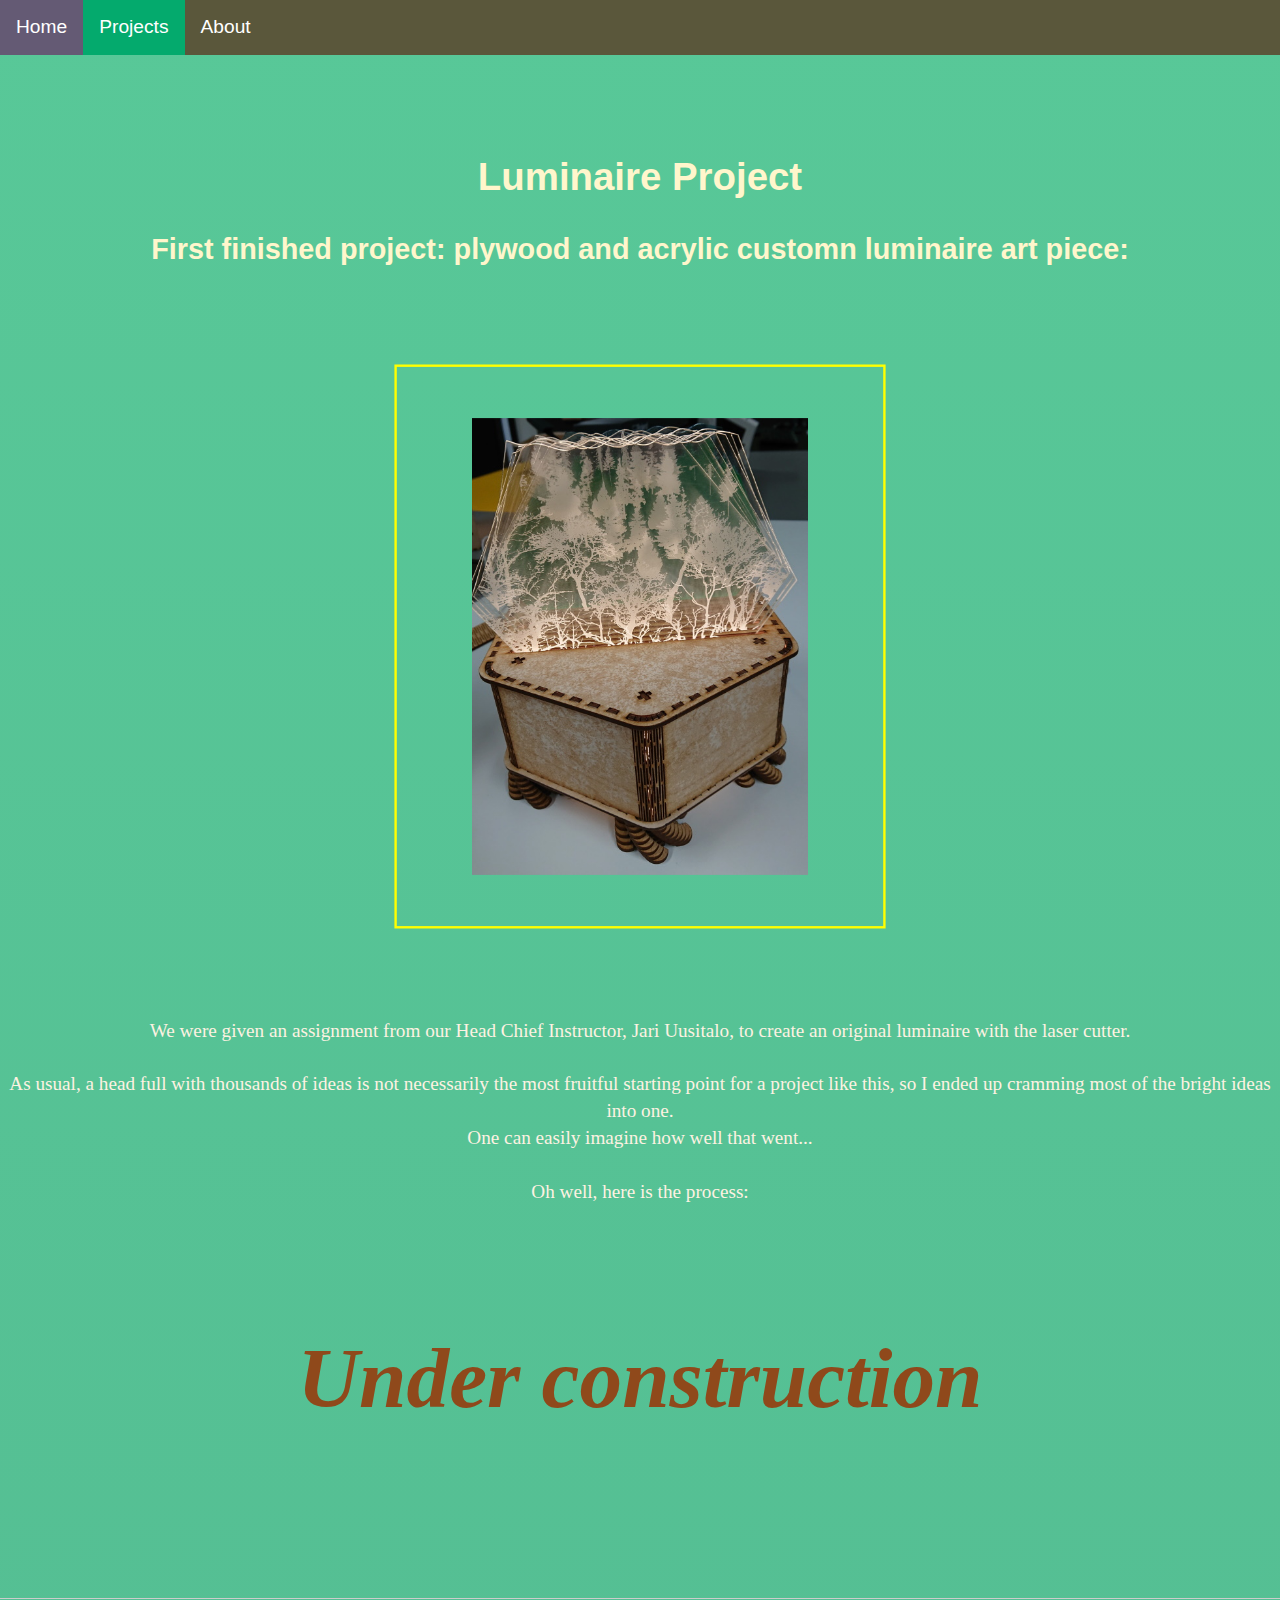
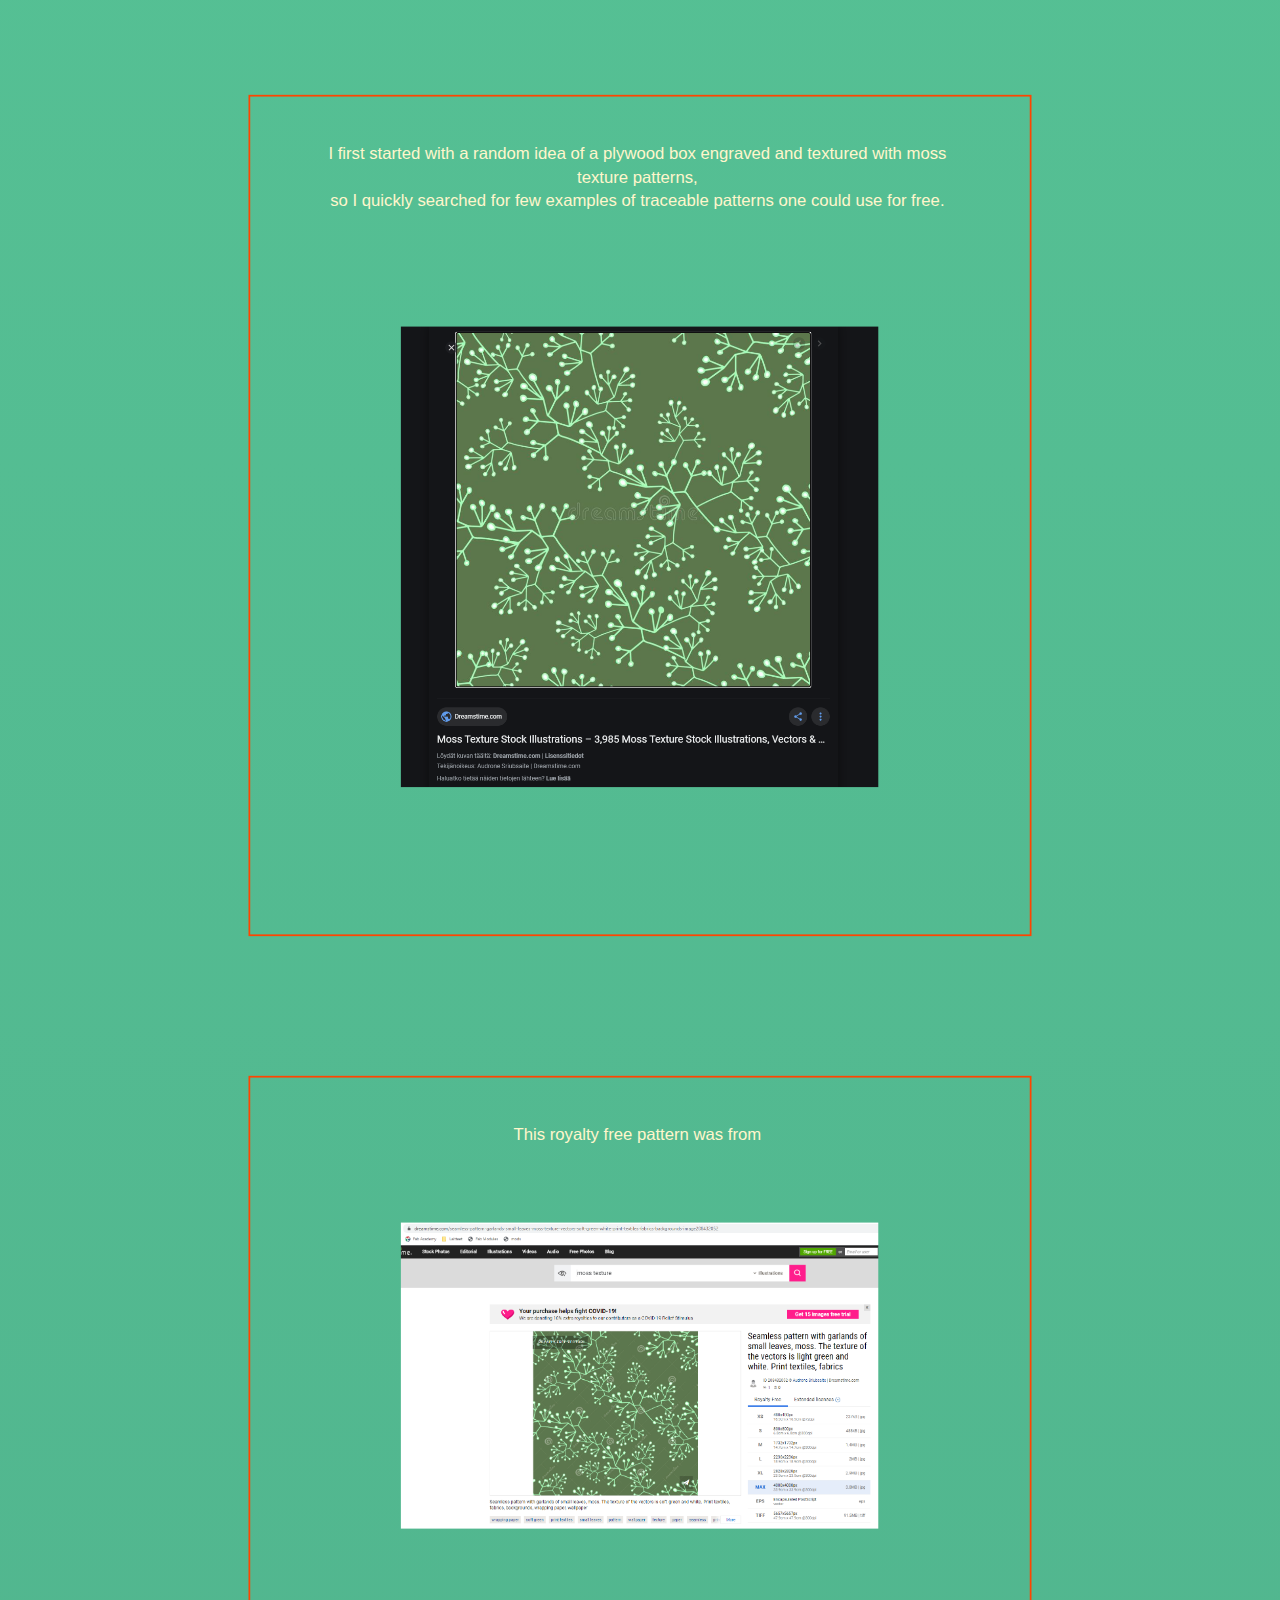
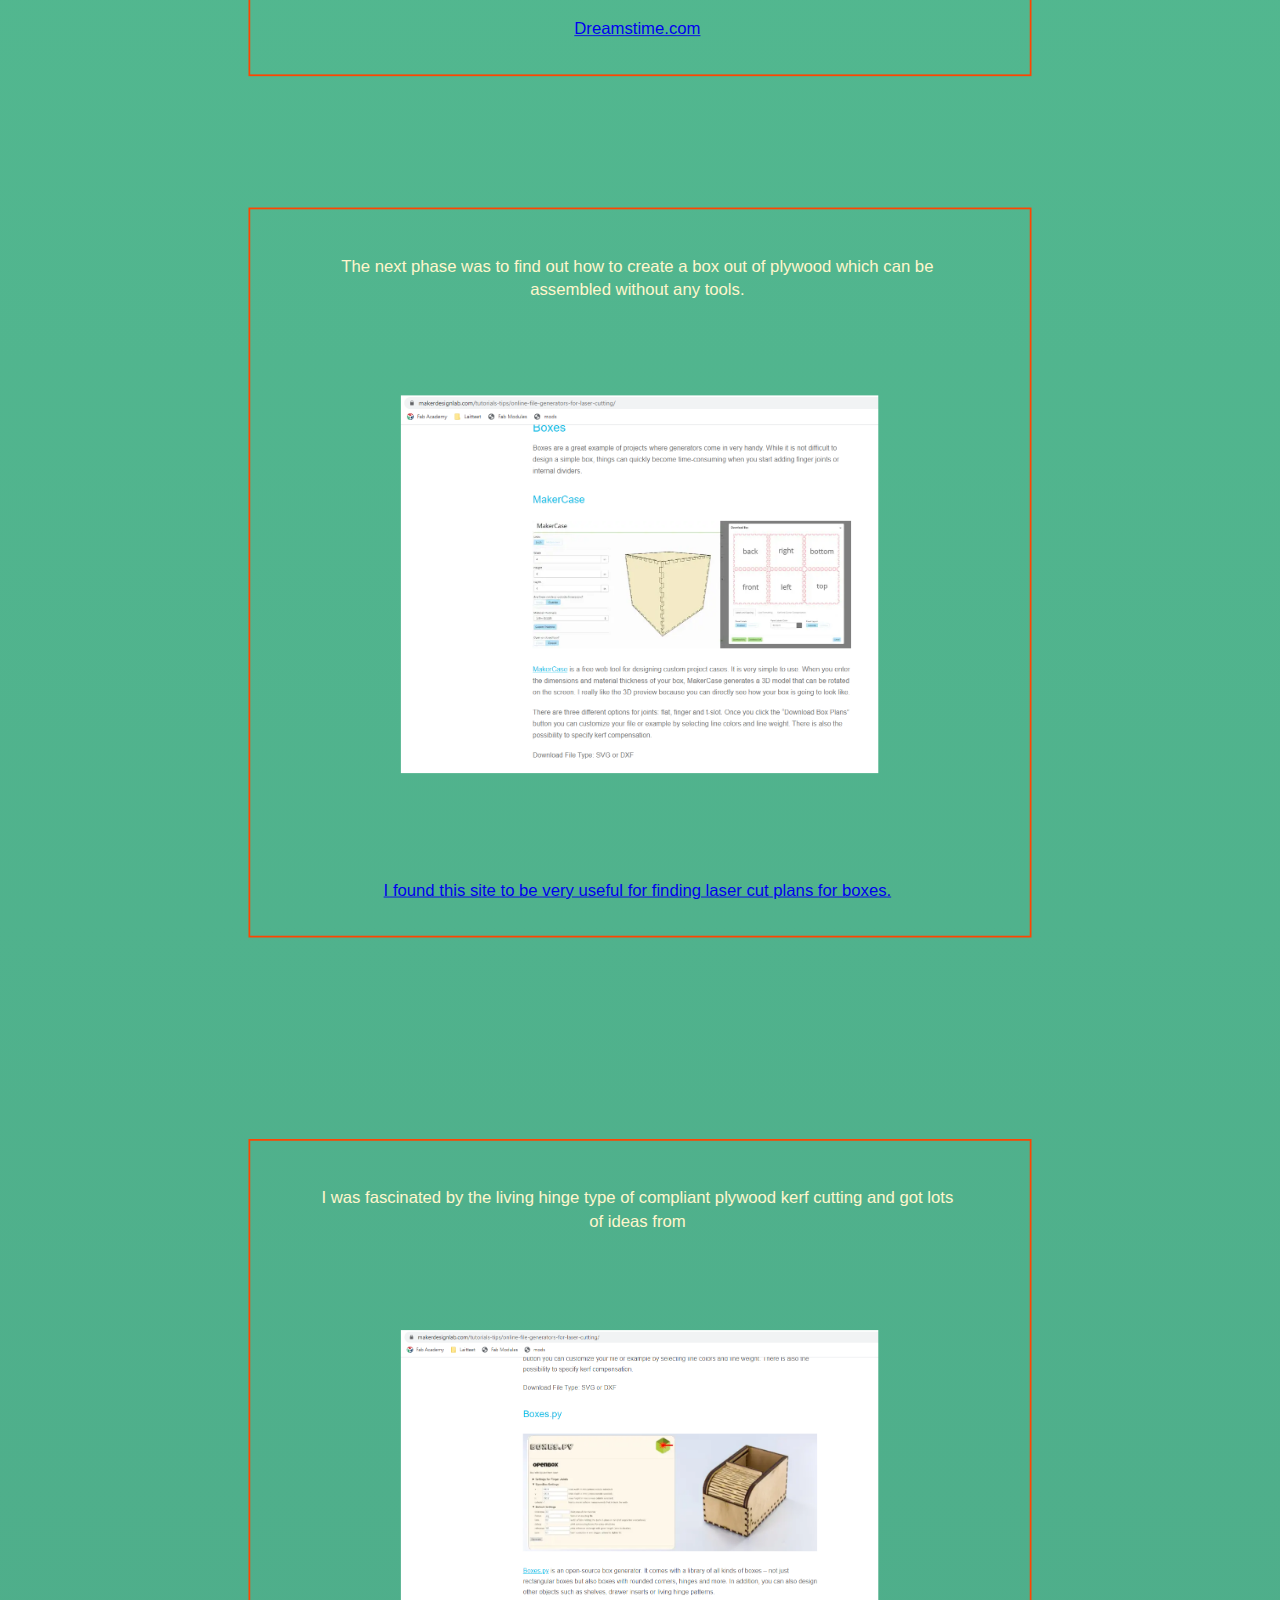
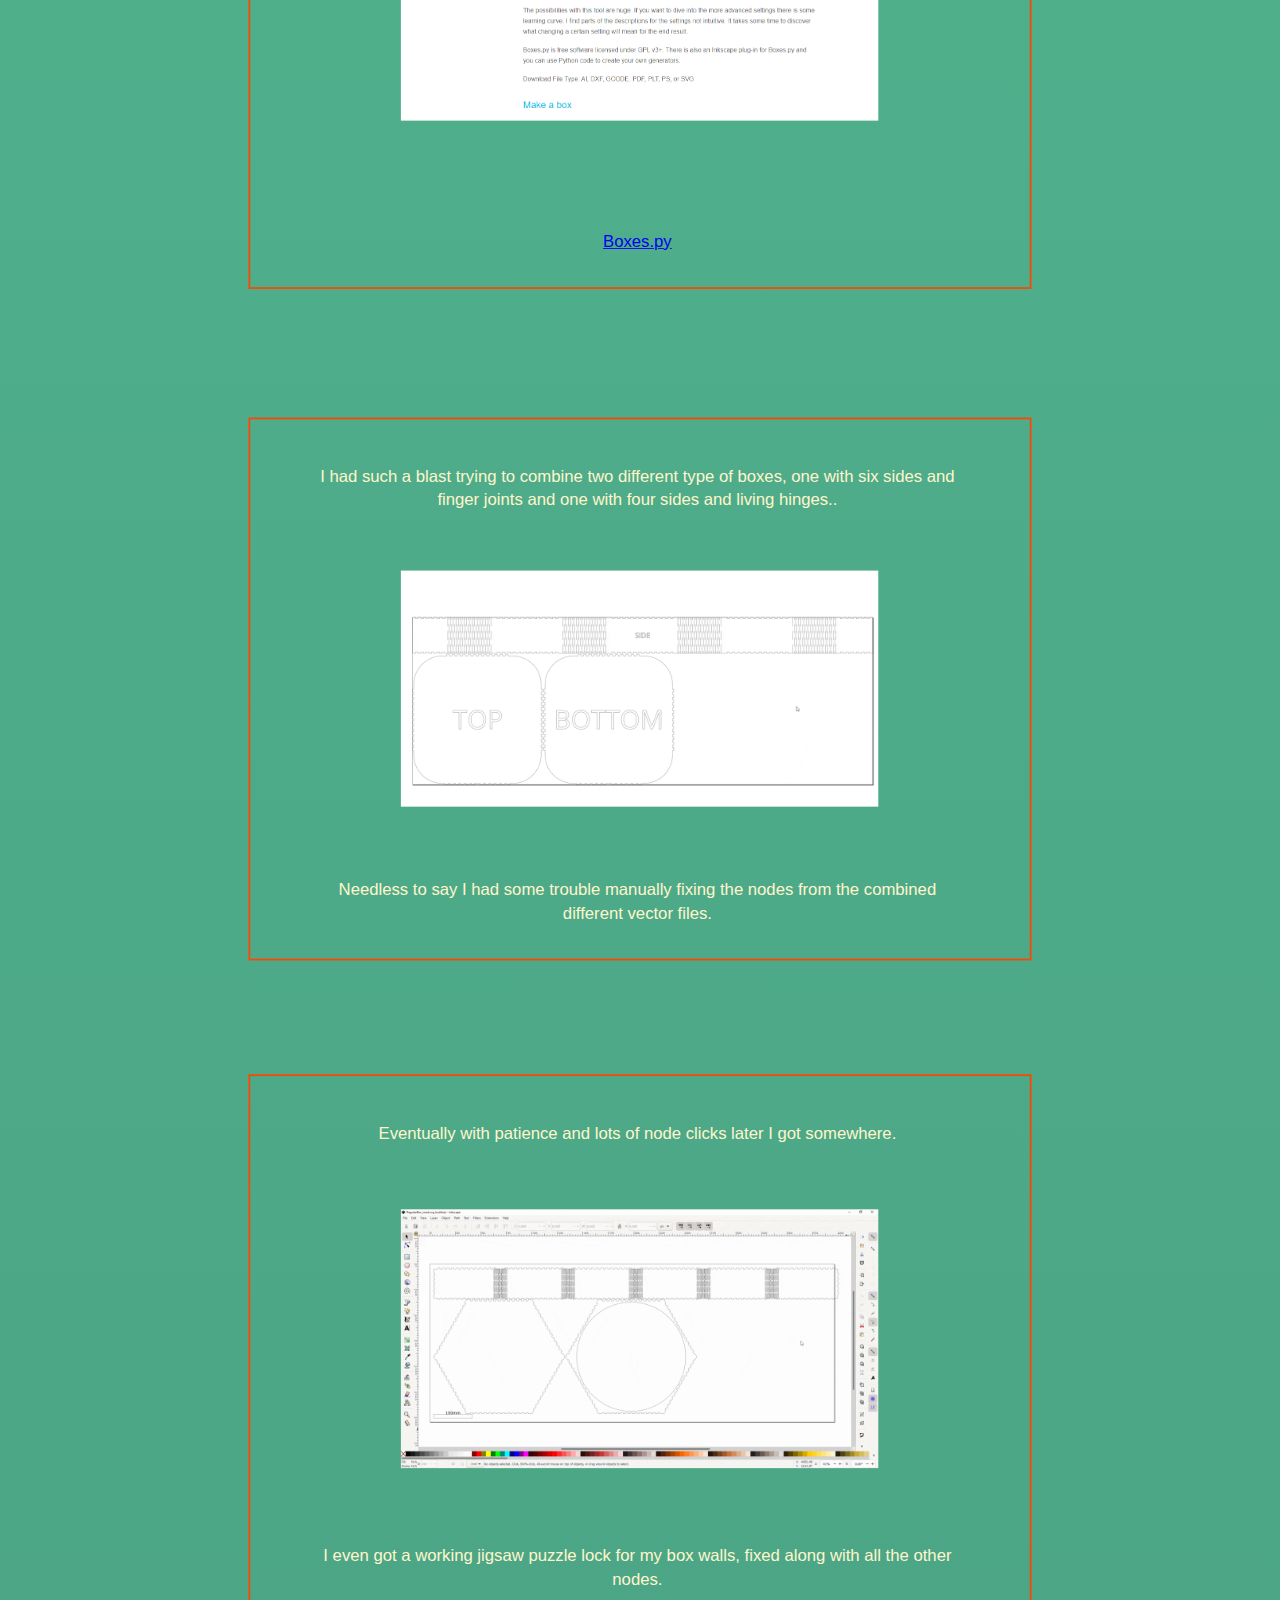
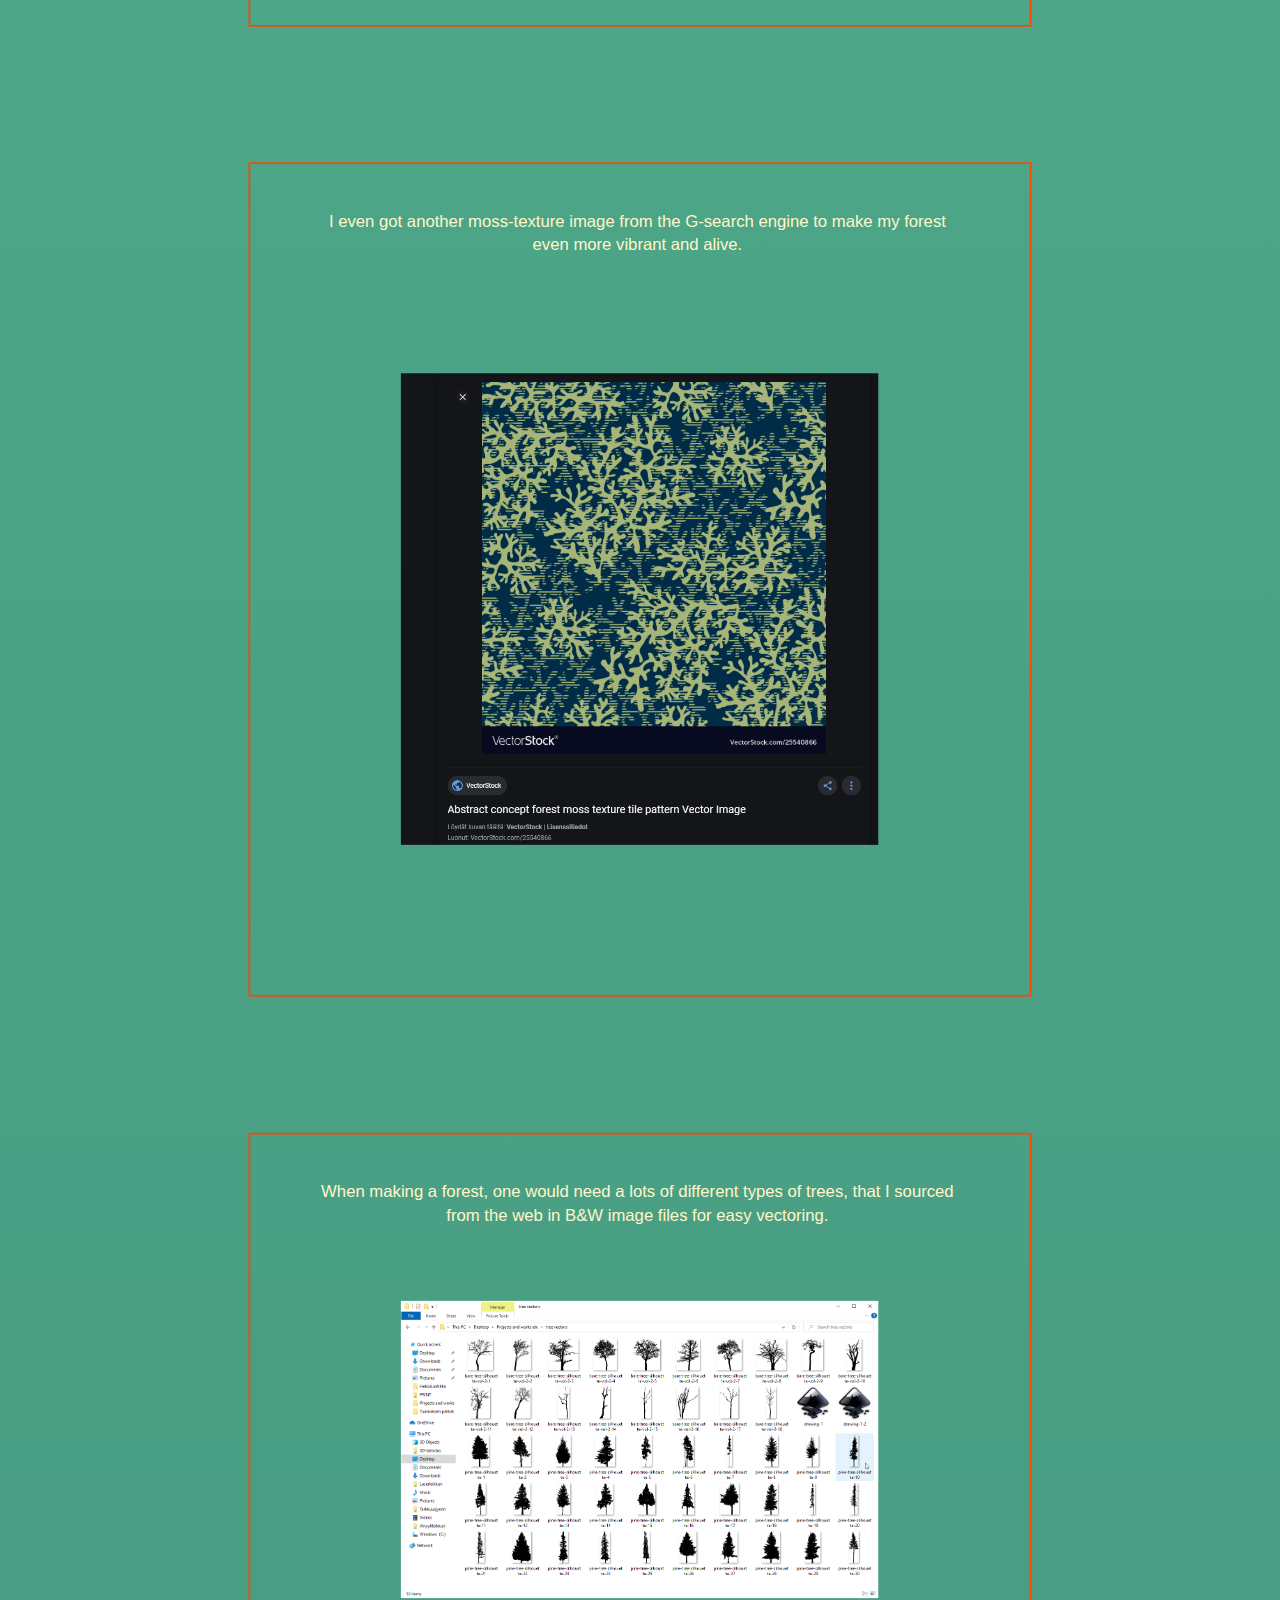
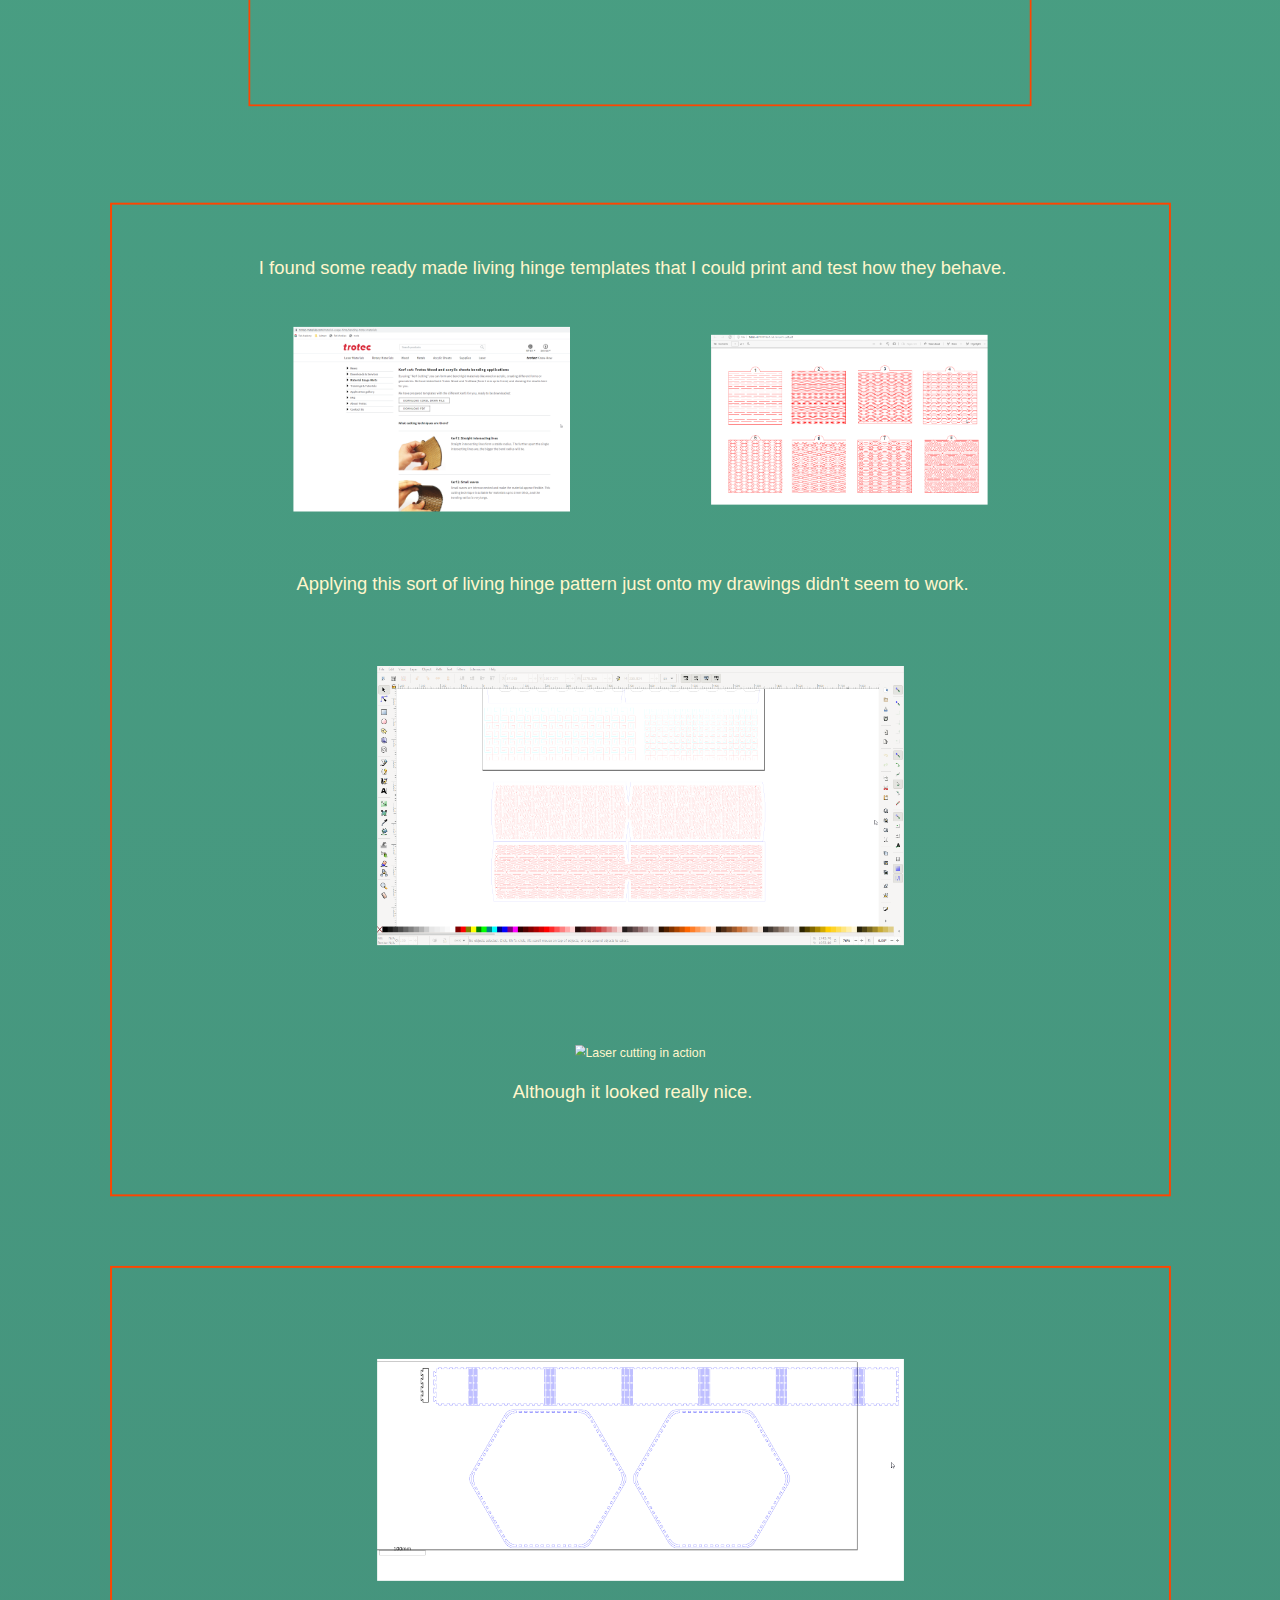
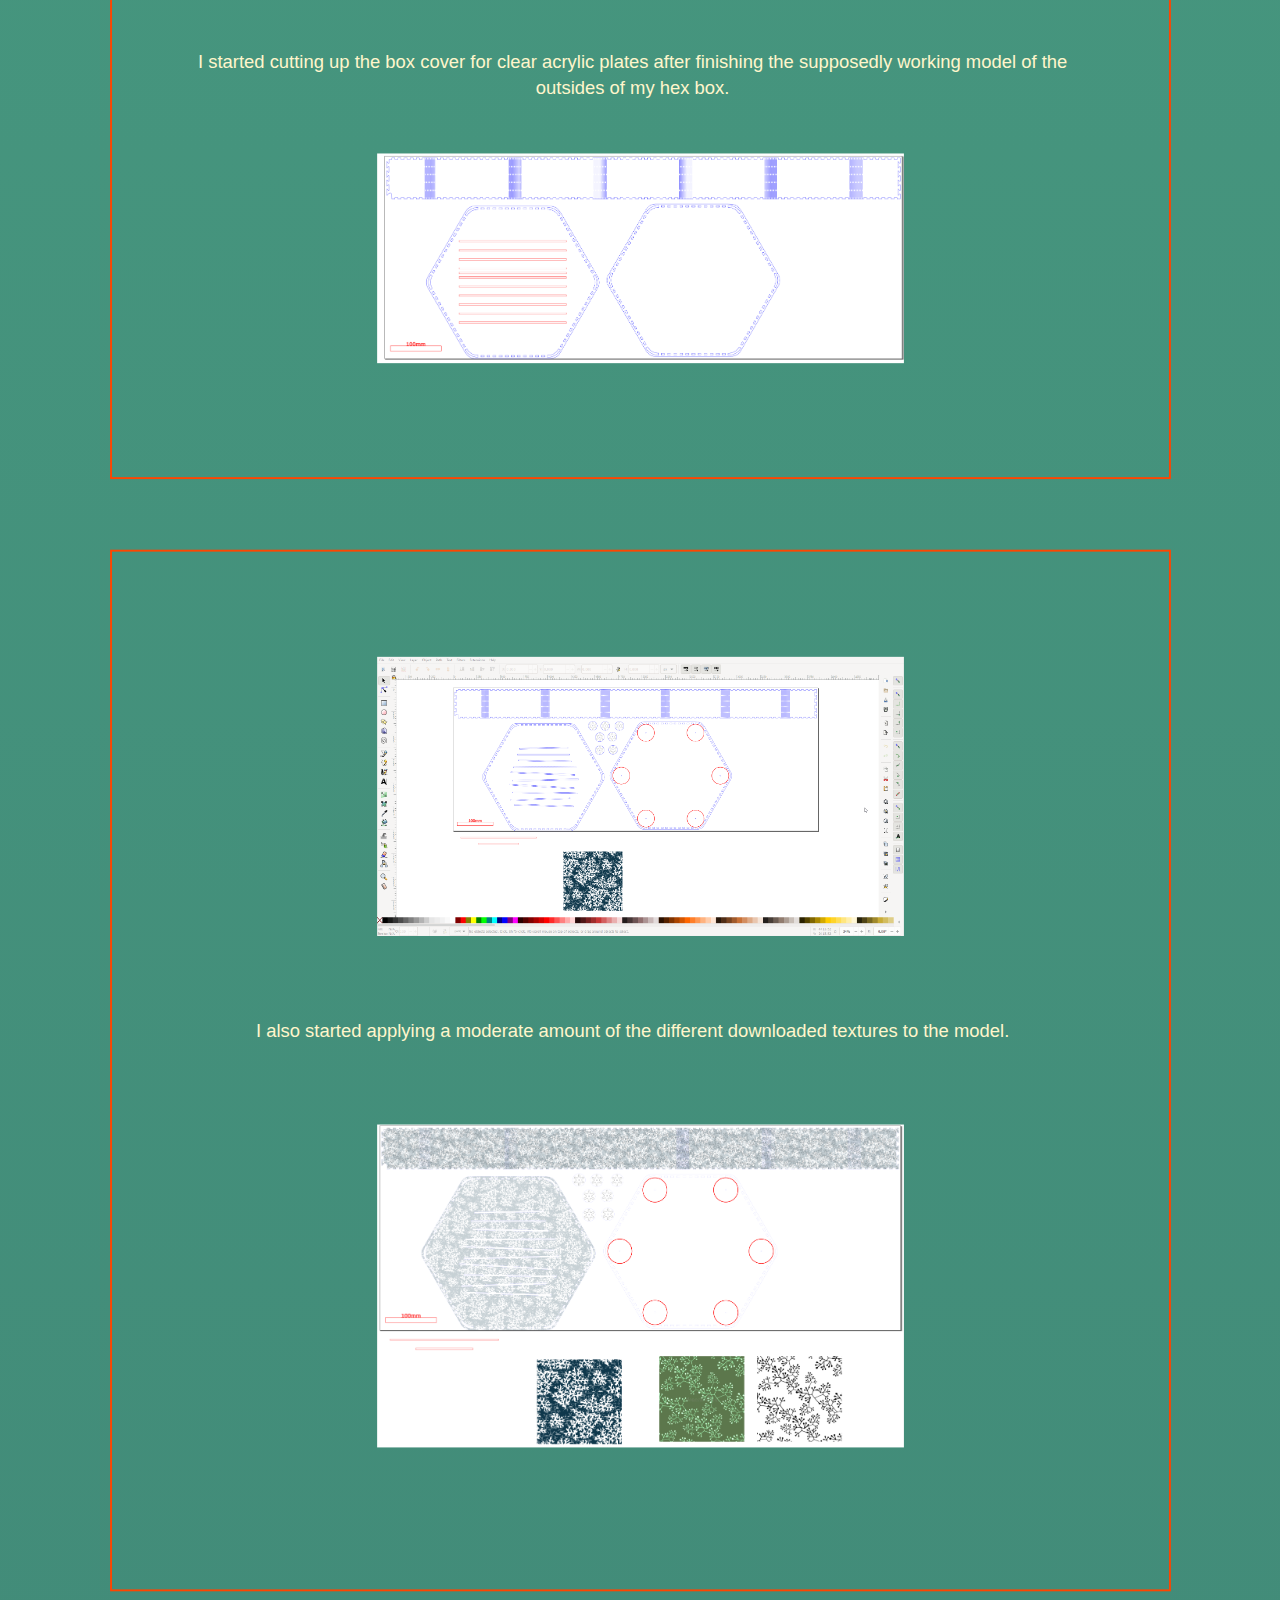
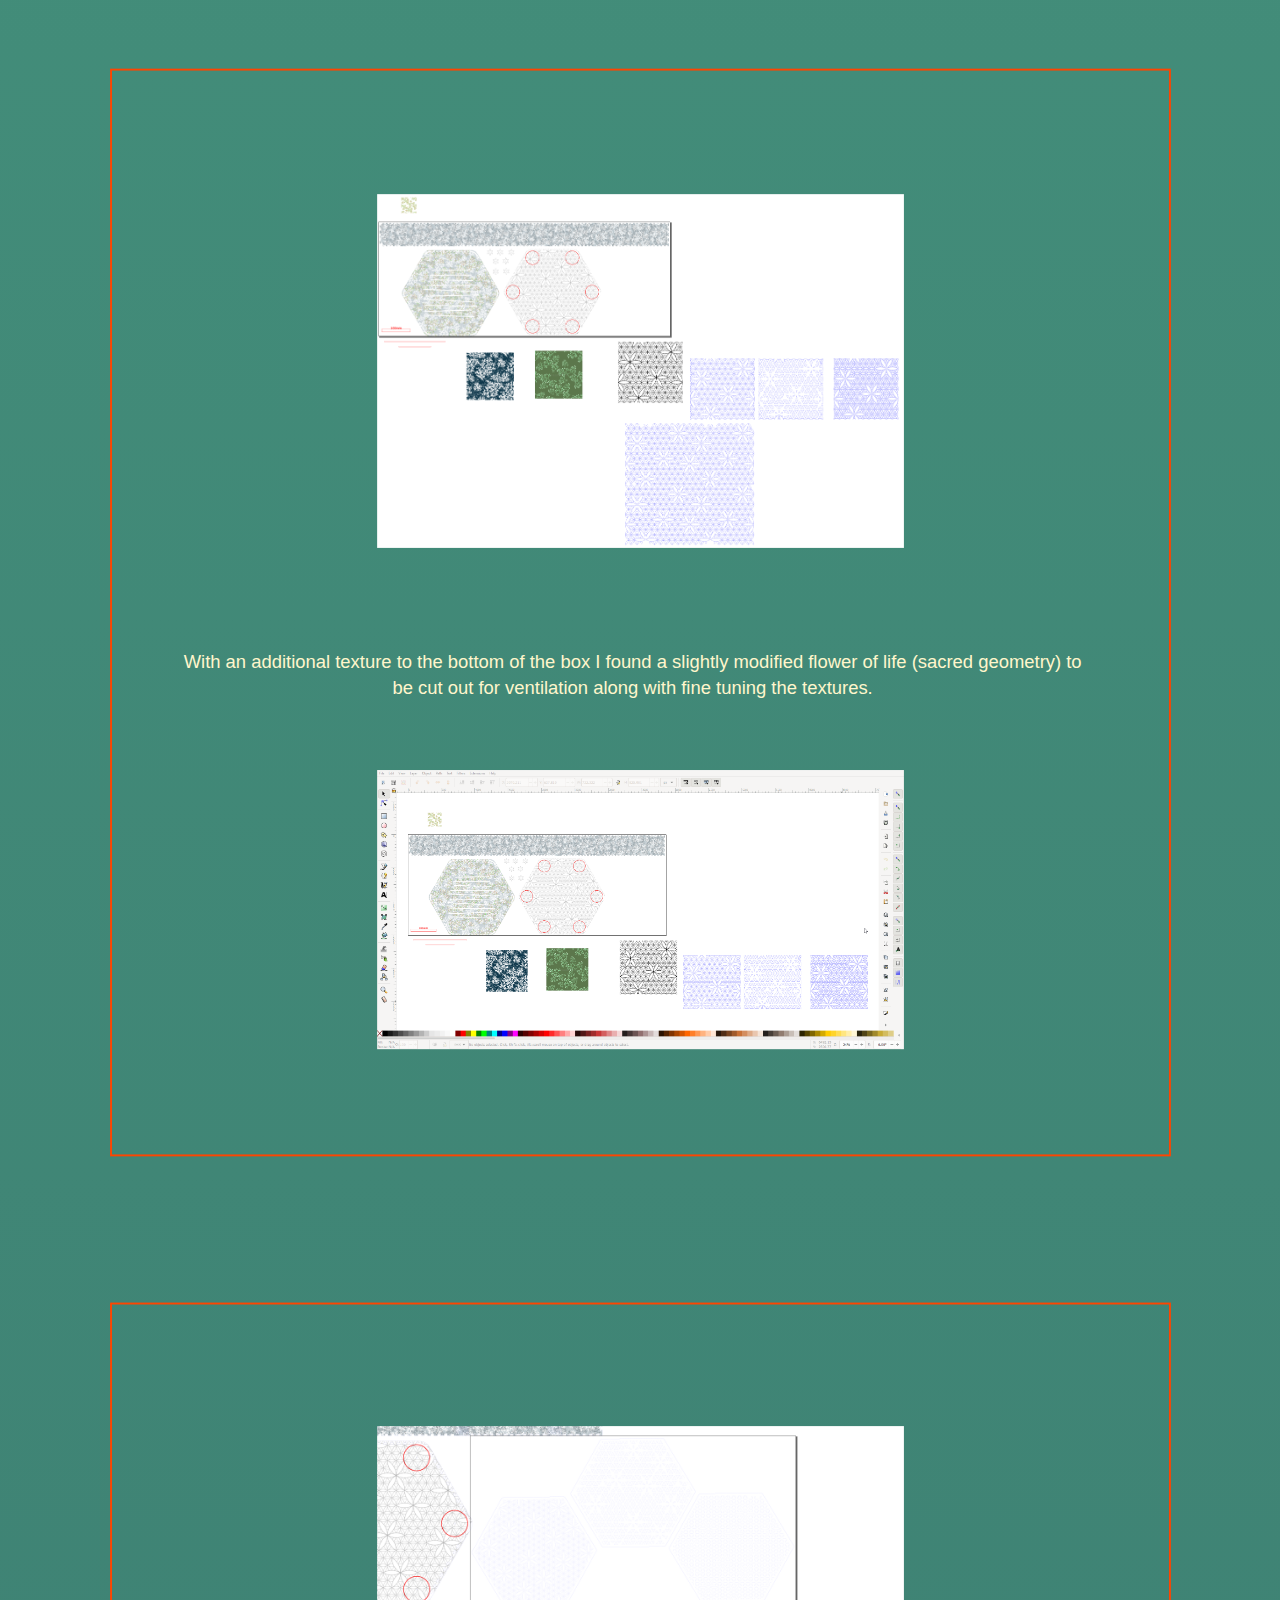
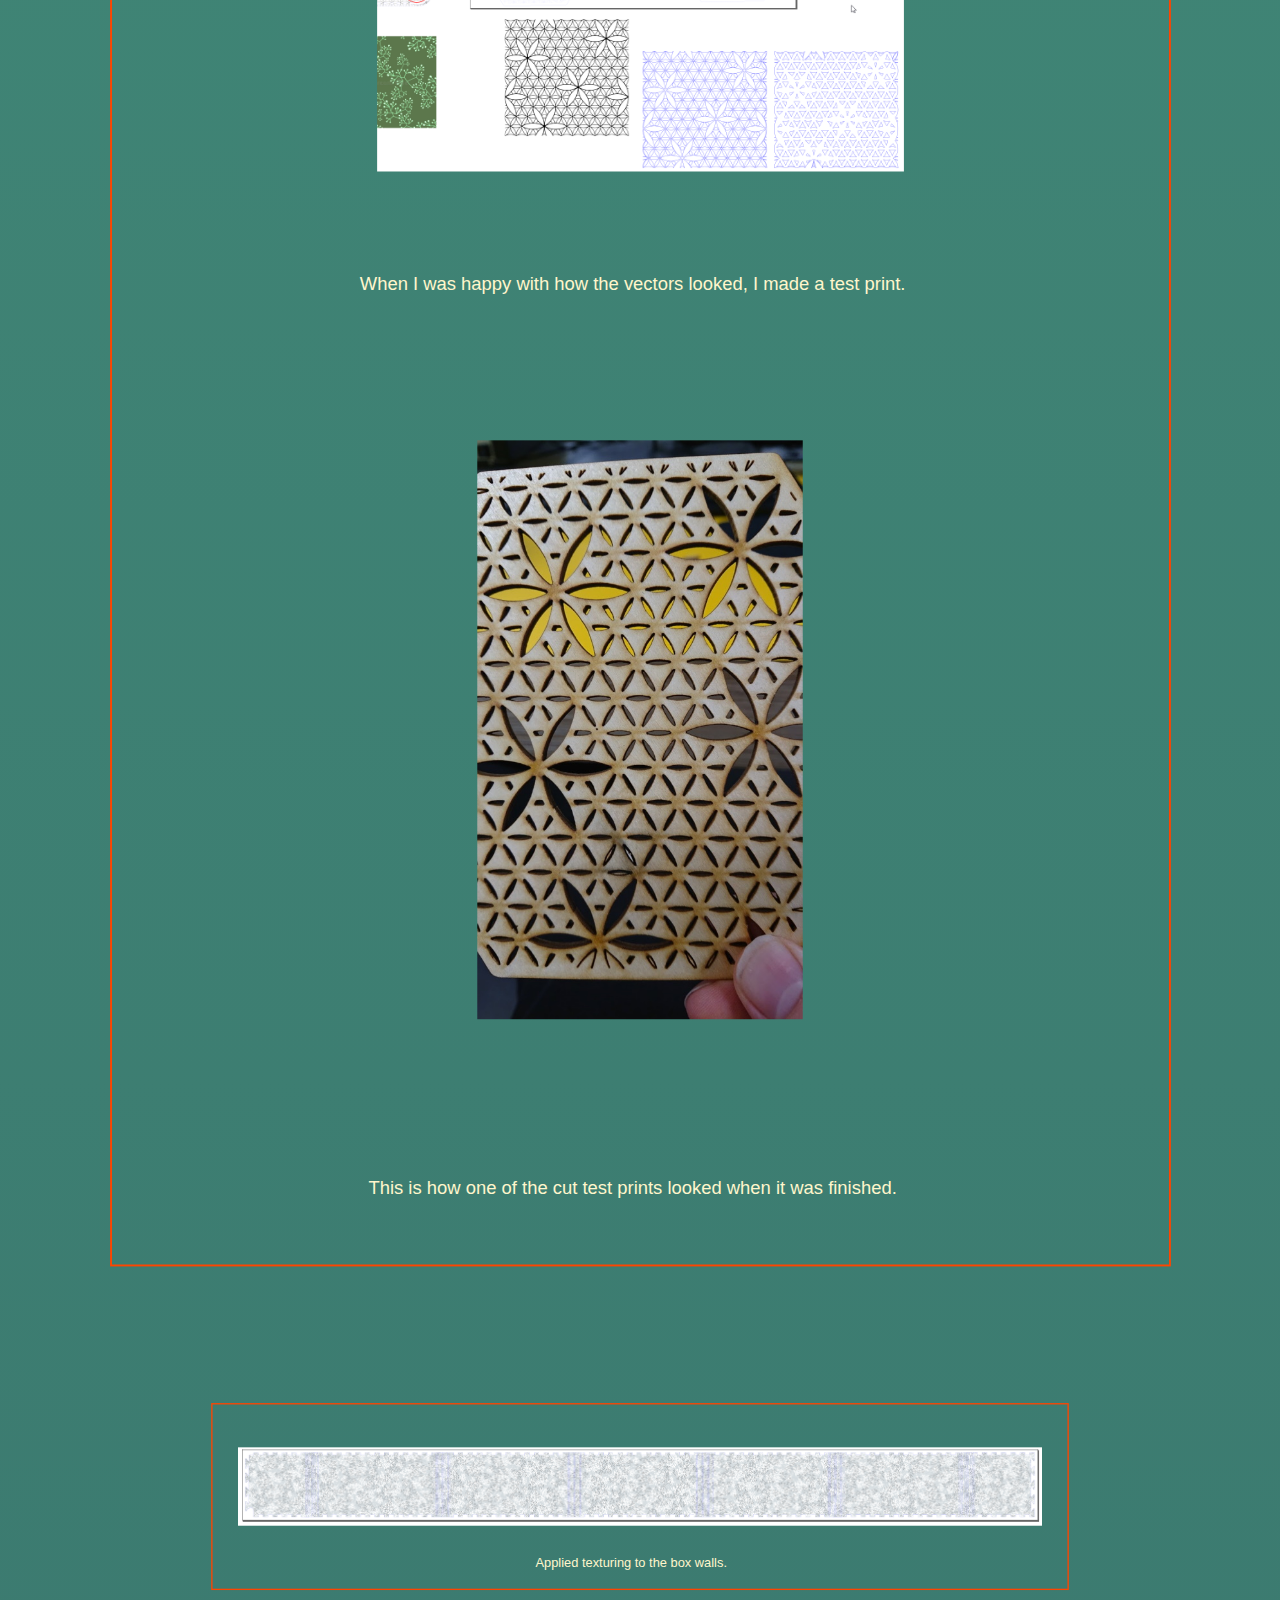
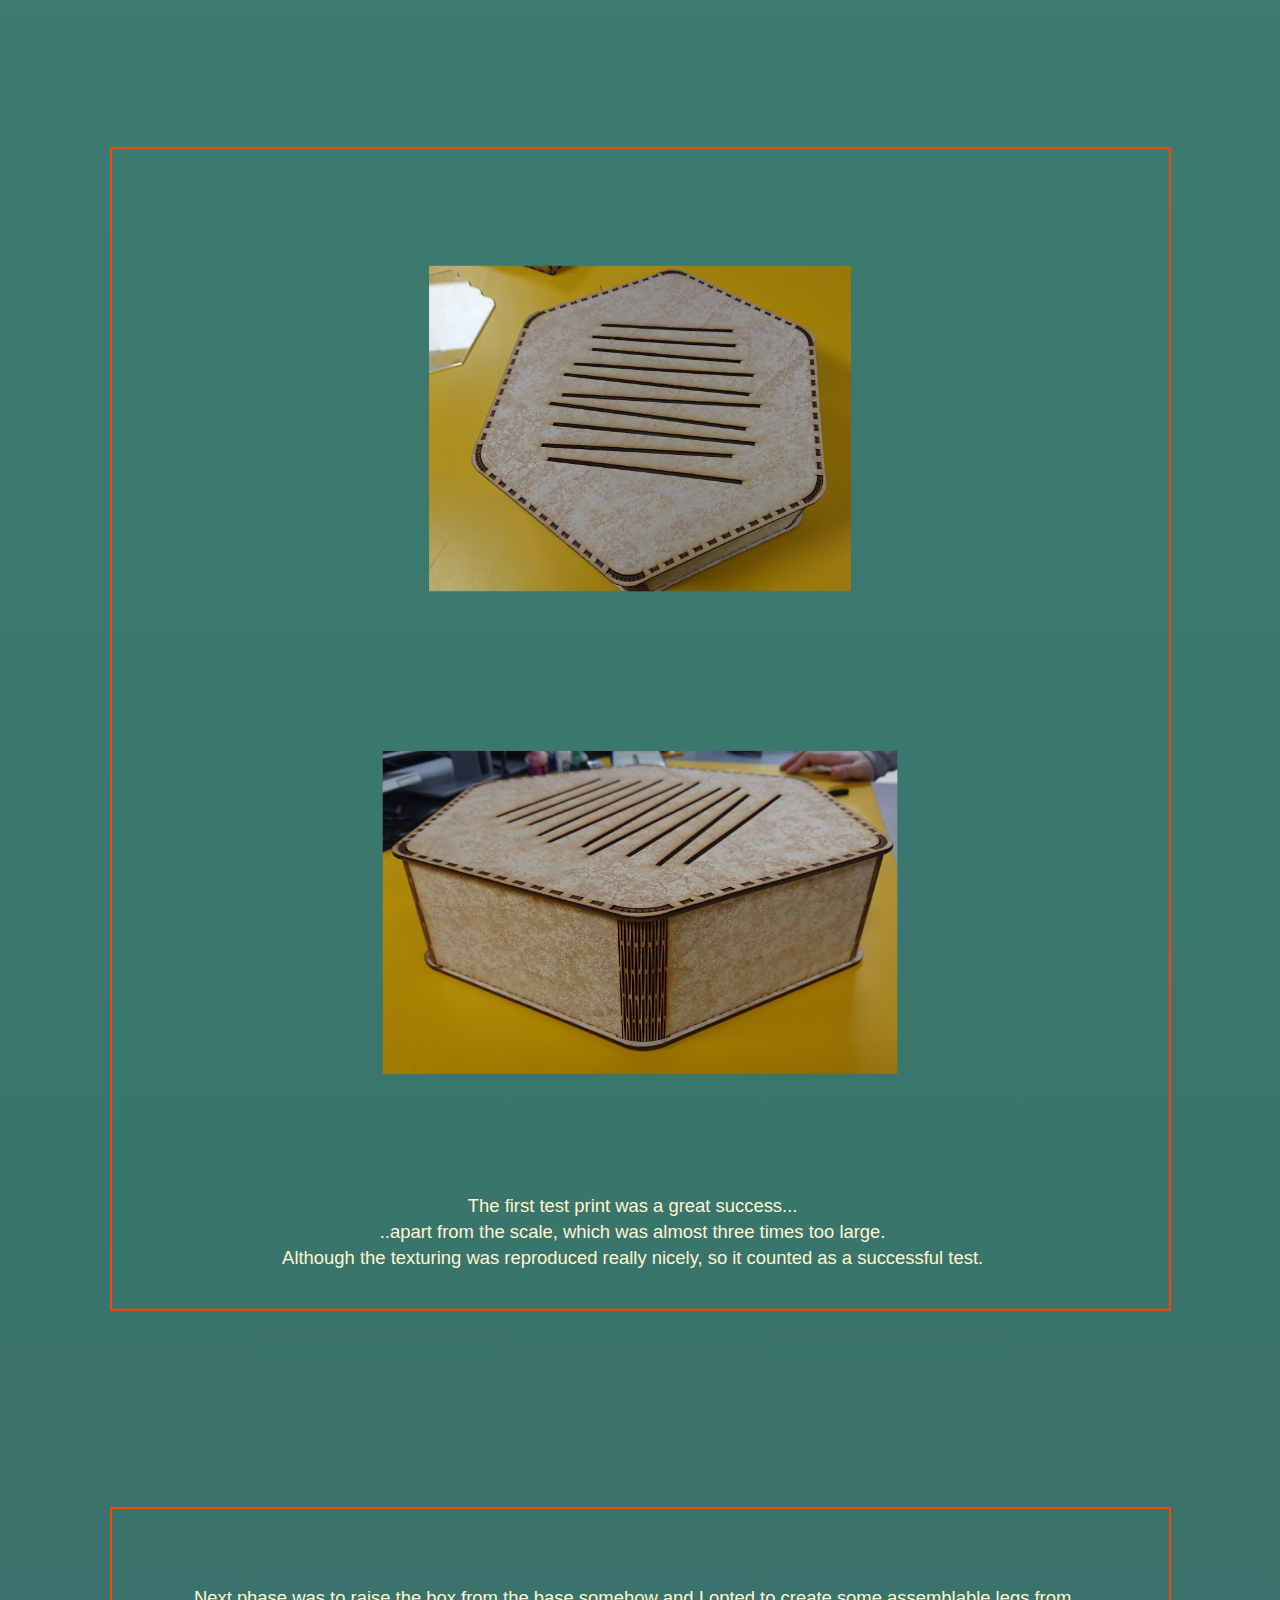
==== luminaire.html @ a64dc914 "Moar version" ====
<!doctype html>
<html class="no-js" lang="">

<head>
  <meta charset="utf-8">
  <title>Hurrrrjamaa</title>
  <meta name="description" content="Hurjia jutuja">
  <meta name="viewport" content="width=device-width, initial-scale=1">

  <meta property="og:title" content="">
  <meta property="og:type" content="">
  <meta property="og:url" content="">
  <meta property="og:image" content="">

  <link rel="manifest" href="site.webmanifest">
  <link rel="apple-touch-icon" href="icon.png">
  <!-- Place favicon.ico in the root directory -->

  <link rel="stylesheet" href="css/normalize.css">
  <link rel="stylesheet" href="css/main.css">

  <meta name="theme-color" content="#fafafa">
</head>

<body>


  <ul>
    <li><a href="index.html">Home</a></li>
    <li><a class="active"  href="projects.html">Projects</a></li>
    <li><a href="about.html">About</a></li>
  </ul>
  


<!-- <style>img { max-width:"1024px"; }
 </style>
-->


<!-- 
  <script src="js/vendor/modernizr-3.11.2.min.js"></script>
  <script src="js/plugins.js"></script>
  <script src="js/main.js"></script>
-->

<h1>
Luminaire Project
</h1>

<h2>
First finished project: plywood and acrylic customn luminaire art piece:
</h2>

<div class="midbox">
  <img src="img/2-18-valmis_loota01.jpg" alt="Finished product">
</div>

<p>
We were given an assignment from our Head Chief Instructor, Jari Uusitalo, to create an original luminaire with the laser cutter.<br>
<br>
As usual, a head full with thousands of ideas is not necessarily the most fruitful starting point for a project like this, so I ended up cramming most of the bright ideas into one.
<br>
One can easily imagine how well that went...<br>
<br>
Oh well, here is the process:
<br>
</p>

<!--
<div class="kuvat" style {
    margin-left:(250px); 
    margin-right:(250px)}
    class=".hover" style {
      margin-right:(30%);
      margin-left:(30%);
    };>
<!--
<div class="kuvat:hover" style="margin-right:(30%); 
    margin-left:(30%)";
  >
-->


<h4>
<i>
  Under construction
</i>
</h4>
<br>

<hr>

<div class="kuvat">
  <div class="teksti">
    
I first started with a random idea of a plywood box engraved and textured with moss texture patterns, <br>
so I quickly searched for few examples of traceable patterns one could use for free.
  
</div>

<img src="img/screenshots/1-01-chrome_DOyY2O6PJg.png" alt="First moss texture pattern I found">


</div>

<div class="kuvat">
  <div class="teksti">

This royalty free pattern was from <br>

</div>
<a href="https://www.dreamstime.com/photos-images/moss-texture.html"><img src="img/screenshots/1-02-chrome_7Hc6K8nCjl.png" 
alt="Dreamstime.com website">
<div class="teksti">
  Dreamstime.com</a>
</div>
</div>

<div class="kuvat">
  
  <div class="teksti">
  
The next phase was to find out how to create a box out of plywood which can be assembled without any tools. <br>
  </div>
<a href="https://makerdesignlab.com/tutorials-tips/online-file-generators-for-laser-cutting/">
<img src="img/screenshots/1-03-32IXeOygJs.png" alt="Makerdesignlab.com"><br> 
<div class="teksti">
  I found this site to be very useful for finding laser cut plans for boxes.

</div>
</a>
</div>

<br>

<div class="kuvat">
  <div class="teksti">
  
    I was fascinated by the living hinge type of compliant plywood kerf cutting and got lots of ideas from
    <br>
  </div>  
  <a href="https://www.festi.info/boxes.py/index.html"><img src="img/screenshots/1-04-MVdCKNIM2C.png" alt="Boxes.py"><br>
    <div class="teksti">
    Boxes.py</a>
    <br>
    </div>
  
</div>

<div class="kuvat">
  <div class="teksti">
    
    I had such a blast trying to combine two different type of boxes, one with six sides and finger joints and one with four sides and living hinges.. <br>
    
  </div>  
    <img src="img/screenshots/inkscape-prep_screenshots.gif" alt="Preparing the vector files"><br>
    <div class="teksti">
      
    Needless to say I had some trouble manually fixing the nodes from the combined different vector files. <br>
      
  </div>


</div>    


<div class="kuvat">
    <div class="teksti">
    
    Eventually with patience and lots of node clicks later I got somewhere. <br>
    
    </div>
  
    <img src="img/screenshots/inkscape-werk_screenshots.gif" alt="Endless clicking"><br>
    <div class="teksti"> 
      
    I even got a working jigsaw puzzle lock for my box walls, fixed along with all the other nodes.  
      
  </div>
  
</div>


<div class="kuvat">
  <div class="teksti">
  
    I even got another moss-texture image from the G-search engine to make my forest even more vibrant and alive.<br>
  
  </div>
    <img src="img/screenshots/1-06-adQZ90F9aJ.png" alt="Moar moss"><br>
  
</div>



<div class="kuvat">
  <div class="teksti">
  
    When making a forest, one would need a lots of different types of trees, that I sourced from the web in B&W image files for easy vectoring. <br>
  
</div>
    <img src="img/screenshots/1-08-explorer_iWegy41jdZ.png" alt="Trees and branches"><br>
  
</div>

<div class="moni">
  
    <div class="teksti">
   I found some ready made living hinge templates that I could print and test how they behave. <br>
    </div>
   <img style width="42%" src="img/screenshots/1-09-chrome_Pu0EMubMfC.png">

   <img style width="42%" src="img/screenshots/1-10-msedge_GsWMDfNVso.png">
   <br>
   <div class="teksti">
   Applying this sort of living hinge pattern just onto my drawings didn't seem to work. <br>
   </div>
   <img style width="90%" src="img/screenshots/1-11-inkscape_gJ3KPhTqOQ.png"><br>
   <br>
  
   <img src="img/2-03-vaneri_kerf-test.gif" alt="Laser cutting in action"><br>
   <div class="teksti">
   Although it looked really nice.<br>
   <br>
   </div>
  
<br>
</div>


<div class="moni">
  
    <img style width="1200px" src="img/screenshots/1-12-inkscape_P4BUwjej6G.png" alt="Inkscape screenshots">

    <div class="teksti">
      I started cutting up the box cover for clear acrylic plates after finishing the supposedly working model of the outsides of my hex box. <br>
    </div>

    <img style width="1200px" src="img/screenshots/1-13-inkscape_Ey4A9Es1ZT.png" alt="More Inkscape screenshots"><br>
  
<br>
</div>

<div class="moni">
  
    <img style width="1200px" src="img/screenshots/1-14-inkscape_VGFt1sSAOI.png" alt="textures">
    <div class="teksti">
      I also started applying a moderate amount of the different downloaded textures to the model.
    </div>
    <img style width="1200px" src="img/screenshots/1-15-inkscape_uvKHwxn1Qc.png" alt="more texturing"><br>
  
<br>
</div>

<div class="moni">
  
    <img style width="1400px" src="img/screenshots/1-16-inkscape_1U3AgOhGth.png" alt="sacred geometry">

    <div class="teksti">
      With an additional texture to the bottom of the box I found a slightly modified flower of life (sacred geometry) to be cut out for ventilation along with fine tuning the textures.
    </div>

    <img style width="1400px" src="img/screenshots/1-17-inkscape_xScHR7sJ6J.png" alt="flower of life"><br>
  
</div>

<br>

<div class="moni">
  
    <img src="img/screenshots/1-18-inkscape_4FmSkku3q1.png" alt="waiting to be printed with laser"><br>
    <div class="teksti">
    When I was happy with how the vectors looked, I made a test print.
    </div>
    
    <img src="img/2-01-flower_of_life-cut-test.jpg" alt="Fresh cut from the laser"> <br>
    <div class="teksti">
    This is how one of the cut test prints looked when it was finished. <br>
    </div>
    <br>
  
</div>


<br>

<div class="wide">
  
    <img src="img/screenshots/1-19-inkscape_XDsJ0fpo9q.png" alt="textured walls for the box">
    <br>
    <div class="teksti">
    <br>
    Applied texturing to the box walls. <br>
    </div>
  
</div>

<br>

<br>

<div class="moni">
  
    <img src="img/2-04-liian_iso_laatikko01.jpg" alt="first test box"> 
    
    <img src="img/2-05-liian_iso_laatikko02.jpg" alt="first test box from another angle" width="800px">
    <div class="teksti">
    <br>
    The first test print was a great success...<br>
    ..apart from the scale, which was almost three times too large.<br>
    Although the texturing was reproduced really nicely, so it counted as a successful test.<br>
    </div>
  
</div>

<br>


<br>

<div class="moni">
  <div class="teksti">
    <br> 
    Next phase was to raise the box from the base somehow and I opted to create some assemblable legs from plywood. <br>
  </div>
    <img src="img/screenshots/1-20-inkscape_5qYTlWxQga.png" alt="some sketches for the legs from wooden pegs">  
    <div class="teksti">
      With 3mm plywood for layer height, I needed ten layers to make up the 3cm legs. <br>
    </div>
    <img src="img/screenshots/1-21-inkscape_Vl4F129ncG.png" alt="more iterations for the legs">
    <div class="teksti">
      The pegs were also stepped with three different peg cross-widths to accomodate snugly the different sizes of feet layers. 
    </div>
    <img src="img/screenshots/1-22-inkscape_m8jCsoKbdB.png" alt="and even more legs">
</div>

<br>

<div class="moni">
  
    <div class="teksti">
      The pegs turned out to be slightly more difficult to cut accurately to fit well but not too loosely when stacked.
    </div>

    <img src="img/screenshots/1-23-inkscape_x5tPT8RIFo.png" alt="">
 
    <img src="img/screenshots/1-24-inkscape_QgsZB2eagZ.png" alt=""> 
 
    <img src="img/2-20-laser_01.jpg" alt="how the parts came out of the laser">
 
    <br>
  
</div>

<div class="moni">
  
    <img src="img/screenshots/01-35-inkscape_Jz0oU3lohN.png" alt=""> 

    <img src="img/screenshots/01-36_inkscape_KqUc2qqucC.png" alt=""><br>
    <div class="teksti">
    So I kept on going and iterating the design for the cross pegs and the pads until it seemed to look okay.<br><br>
    </div>
    <img src="img/screenshots/01-39-inkscape_yH82WGcn2j.png" alt="">
    <div class="teksti">
      I also added a slight engraving for the pads from the edge. <br>
    </div>
    <img src="img/2-06-tassujen_leikkaus.gif" alt="Laser at work"><br>
   <br>
  
</div>

<br>

</body>

</html>
---- css/main.css ----
/*! HTML5 Boilerplate v8.0.0 | MIT License | https://html5boilerplate.com/ */

/* main.css 2.1.0 | MIT License | https://github.com/h5bp/main.css#readme */
/*
 * What follows is the result of much research on cross-browser styling.
 * Credit left inline and big thanks to Nicolas Gallagher, Jonathan Neal,
 * Kroc Camen, and the H5BP dev community and team.
 */

/* ==========================================================================
   Base styles: opinionated defaults
   ========================================================================== */

html {
  color: #222;
  font-size: 1em;
  line-height: 1.4;
}

/*
 * Remove text-shadow in selection highlight:
 * https://twitter.com/miketaylr/status/12228805301
 *
 * Vendor-prefixed and regular ::selection selectors cannot be combined:
 * https://stackoverflow.com/a/16982510/7133471
 *
 * Customize the background color to match your design.
 */

::-moz-selection {
  background: #b3d4fc;
  text-shadow: none;
}

::selection {
  background: #b3d4fc;
  text-shadow: none;
}

/*
 * A better looking default horizontal rule
 */

hr {
  display: block;
  height: 1px;
  border: 0;
  border-top: 1px solid #ccc;
  margin: 1em 0;
  padding: 0;
}

/*
 * Remove the gap between audio, canvas, iframes,
 * images, videos and the bottom of their containers:
 * https://github.com/h5bp/html5-boilerplate/issues/440
 */

audio,
canvas,
iframe,
img,
svg,
video {
  vertical-align: middle;
}

/*
 * Remove default fieldset styles.
 */

fieldset {
  border: 0;
  margin: 0;
  padding: 0;
}

/*
 * Allow only vertical resizing of textareas.
 */

textarea {
  resize: vertical;
}

/* ==========================================================================
   Author's custom styles
   ========================================================================== */
   
body {
/*
  background-color: rgb(42, 74, 87);
*/
  margin: 0;
  margin-top: 150px;
  font-family: sans-serif;
  color: #fff6cc;
  background-image: linear-gradient(rgb(88, 200, 152), rgb(42,74,87));
  font-size: larger;
  text-align: center;
}

ul {
  list-style-type: none;
  margin: 0;
  padding: 0;
  overflow: hidden;
  background-color: rgb(90, 87, 59);
  position: fixed;
  top: 0;
  width: 100%;
  z-index: 1;
}

li {
  float: left;
}

li a {
  display: block;
  color: white;
  text-align: center;
  padding: 14px 16px;
  text-decoration: none;
}

li a:hover:not(.active) {
  background-color: rgb(100, 90, 116);
}

.active {
  background-color: #04AA6D;
}

h1,h2 
{ 
		font-family: sans-serif;
		color: #fff6cc;
}

h4
{
  font-family: Haettenschweiler;
  font-size: 64pt;
  color: rgb(143, 73, 27)
}

h5
{
  font-family: Segoe UI;
  color:rgb(45, 36, 173);
  font-size: 32pt;
}

p {
		font-family: verdana;
		color: rgb(253, 242, 226);
/*    border: 2px solid powderblue;
    padding: 30px left right 20%;
*/
}


div {
  display:block;
  /*
  columns: 4;
  grid-column-start: 2;
  grid-column-end: 3;
  gap: 15px;
  vertical-align: middle;
  height: 333px; 
  width: 667px;
  */
  transition: all 33ms;
  z-index: 2;
}

/*

div:hover {
  height: 900px;
  width: 1920px;
}


div.grid-container {
  display:grid;
  columns: 2;
  gap: 75px;
}
*/

div.thumbs {
  display: block;
  margin: auto; 
  max-width: 33%;
  border: 2px solid cyan;
  padding: 1.5%;
  transform: scale(0.96, 0.96);
  transition-delay: 125ms;
  transition: ease-in-out 0.420s;
}


div.thumbs:hover {
  border: 3px dashed blue;
  border-radius: 9px;
  transform: scale(1.0, 1.0);
  transition-delay: 12ms;
  transition: ease-in-out 0.420s;
  width: auto;
}

div.thumb-desc {
  transform: scale(1,1)
}

div.midbox {
  display: block;
  margin-left: 25%;
  margin-right: 25%;
  margin: auto;
  padding: 5%;
  border: 3px solid yellow;
  max-width: 480px;
  transition: ease-in-out 0.420s;
  transform: scale(0.8,0.8);
  width: auto;
}

div.midbox:hover {
  margin: auto;
  padding: auto;
  max-width: 25%;
  border: 3px dotted orange;
  transform: scale(1,1);
  transition-delay: 12ms;  
  transition: ease-in-out 0.420s;
  width: Auto;
}

div.midbox img {
  max-width: 420px;
}


div.kuvat {
  display: block;
  margin: auto;
  max-width: 64%;
/*
  margin-left: 15%;
  margin-right: 25%;

  width: 42%;
  margin-left: auto;
  margin-right: auto;
*/
  margin-top: 2.5%;
  margin-bottom: 2.5%;
  border: 2px solid orangered;
  padding: 3%;
  /*
  float: left;
  */
  transform: scale(0.87, 0.87);
  transition-delay: 12ms;
  transition: ease-in-out 0.420s; 
}

div.kuvat:hover {

  /*
  margin-left: 0.5%;
  margin-right: 2.5%;
  margin-top: -2.5%;
  margin-bottom: -5%;
  */
  border: 3px dashed orange;
  border-radius: 9px;
  transform: scale(1.0, 1.0);
  transition-delay: 12ms;
  transition: ease-in-out 0.420s;
  max-width: 80%;
  max-height: 64%;
  width: auto;
}

div.kuvat img {
  /*
  margin-left: -5%;
  margin-right: -5%;
  margin-top: 1.5%;
  margin-bottom: -2.5%;
  padding-top: 25px;
  padding-bottom: 50px;
  padding-left: 5%;
  padding-right: 5%;
  max-height: 420px;
  max-width: 40%; */
  padding: -15%;
  transform: scale(0.67, 0.67);
  transition-delay: 125ms;
  transition: ease-in-out 0.420s;
  max-width: 100%;
}

div.kuvat img:hover {
  /*
  margin-left: -10%;
  margin-right: -10%;
  margin-top: 2.5%;
  margin-bottom: -5%;
  padding-top: 35px;
  padding-bottom: 75px;
  padding-left: 10%;
  padding-right: 10%; 
  max-height: 60%;
  */
  width: auto;
  transform: scale(1.0, 1.0);
  transition-delay: 125ms;
  transition: ease-in-out 0.420s;
}

div.moni {
  display: block;
  margin: auto;
  max-width: 80%;
/*  margin-left: 10%;
  margin-right: 1.5%;
  margin-top: 1.5%;
  margin-bottom: 2.5%;
  padding: 1.5%;
  float: left;*/
  margin-top: 2.5%;
  margin-bottom: 2.5%;
  padding: 3%;
  border: 2px solid orangered;
  transform: scale(0.96, 0.96);
  transition-delay: 12ms;
  transition: ease-in-out 0.420s;
}

div.moni:hover {
  max-width: 87%;
  /*
  max-height: 96%; */
  border: 3px dashed orange;
  border-radius: 9px;
  transform: scale(1.0, 1.0);
  transition-delay: 12ms;
  transition: ease-in-out 0.420s;
  height: auto;
}

div.moni img {
/*  margin-left: -5%;
  margin-right: -5%;
  margin-top: 1.5%;
  margin-bottom: -2.5%;
  padding-top: 25px;
  padding-bottom: 50px;
  padding-left: 5%;
  padding-right: 5%; 
  max-height: 33%;
*/
  transform: scale(0.67, 0.67);  
  max-width: 80%;
  transition-delay: 125ms;
  transition: ease-in-out 0.420s;
}

div.moni img:hover {
/*  margin-left: -10%;
  margin-right: -10%;
  margin-top: 2.5%;
  margin-bottom: -5%;
  padding-top: 35px;
  padding-bottom: 75px;
  padding-left: -5%; */
  padding: -5%;
  transform: scale(1.0, 1.0);
  transition-delay: 125ms;
  transition: ease-in-out 0.420s;
  /*
  max-height: 1200px;
  */
  max-width: 100%;
  margin: auto;
}

div.wide {
  display: block;
  /*
  margin-left: 15%;
  margin-right: 2.5%;
  margin-top: 2.5%;
  margin-bottom: 5%;
  */
  margin-top: 2.5%;
  margin-bottom: 2.5%;
  margin: auto;
  border: 2px solid orangered;
  padding: 2%;
  padding-top: 5%;
  padding-bottom: 7,5%;
  /*
  float: left;
  */
  transform: scale(0.67, 0.67);
  transition-delay: 12ms;
  transition: ease-in-out 0.420s;
}

/* vanhat
div.wide {
  margin: 35px;
  border: 2px solid orangered;
  padding: 25px;
  float: left;
  transform: scale(0.67, 0.67);
  transition-delay: 150ms;
  transition: ease-in-out 0.3s; 
}
*/

div.wide:hover {
  display: block;
  margin-left: 2%;
  margin-right: 2.5%;
  padding: 35px;
  border: 3px dashed orange;
  border-radius: 9px;
  transform: scale(1.0, 1.0);
  max-width: 100%;
  height: auto;
  transition-delay: 12ms;
  transition: ease-in-out 0.420s;
}

div.wide img {
  max-width: 1200px;
  transition-delay: 12ms;
  transition: ease-in-out 0.420s;
}

div.wide img:hover {
  max-width: 1920px;
  transform: scale(1, 1);
  transition-delay: 12ms;
  transition: ease-in-out 0.420s;
}

div.teksti {
  /*
  margin-left: -5%;
  margin-right: -5%;
  margin-top: -1.5%;
  margin-bottom: -2.5%;
*/
  padding-bottom: -2%;
 
  padding-right: 5%;
  
  padding-left: 35px;
  padding-top: 15px;
  text-align: center;
}


/* vanhat, poistettu käytöstä
img {
  border: 2px solid orangered;
  transform: scale(0.87, 0.87);
  max-width: 600px;
  max-height: 333px;
  transition: all 0.3s;
}

img:hover {
  border: 3px dotted orange ;
  transform: scale(1.33, 1.33);
  height: auto;
}

*/

div.a:link {
  font-size: 100%;
  transition: ease-in-out, all, 125ms;
  transition-delay: 0.3s;
}

div.a:hover {
  color: yellowgreen;
  transition: all, ease-in-out, 0.3s;
  transition-delay: 0.1s;
}

div.a:visited {
  color:rgb(4, 4, 134)
}

div.a:active {
  transition: all, 125ms;
}

/*

ul {
  list-style-type: none;
  margin: 0;
  padding: 0;
  width: 200px;
  background-color: #f1f1f1;
}

li a {
  display: block;
  color: #000;
  padding: 16px 32px;
  text-decoration: rgb(4, 4, 134);
}

Change the link color on hover
li a:hover { 
  background-color: #555;
  color: yellowgreen;
  ;
}



li a.active {
  background-color: #4CAF50;
  color: white;
}

ul {
  border: 1px solid #555;
}

li {
  text-align: center;
  border-bottom: 1px solid #555;
}

li:last-child {
  border-bottom: none;
}

*/

/* ==========================================================================
   Helper classes
   ========================================================================== */

/*
 * Hide visually and from screen readers
 */

.hidden,
[hidden] {
  display: none !important;
}

/*
 * Hide only visually, but have it available for screen readers:
 * https://snook.ca/archives/html_and_css/hiding-content-for-accessibility
 *
 * 1. For long content, line feeds are not interpreted as spaces and small width
 *    causes content to wrap 1 word per line:
 *    https://medium.com/@jessebeach/beware-smushed-off-screen-accessible-text-5952a4c2cbfe
 */

.sr-only {
  border: 0;
  clip: rect(0, 0, 0, 0);
  height: 1px;
  margin: -1px;
  overflow: hidden;
  padding: 0;
  position: absolute;
  white-space: nowrap;
  width: 1px;
  /* 1 */
}

/*
 * Extends the .sr-only class to allow the element
 * to be focusable when navigated to via the keyboard:
 * https://www.drupal.org/node/897638
 */

.sr-only.focusable:active,
.sr-only.focusable:focus {
  clip: auto;
  height: auto;
  margin: 0;
  overflow: visible;
  position: static;
  white-space: inherit;
  width: auto;
}

/*
 * Hide visually and from screen readers, but maintain layout
 */

.invisible {
  visibility: hidden;
}

/*
 * Clearfix: contain floats
 *
 * For modern browsers
 * 1. The space content is one way to avoid an Opera bug when the
 *    `contenteditable` attribute is included anywhere else in the document.
 *    Otherwise it causes space to appear at the top and bottom of elements
 *    that receive the `clearfix` class.
 * 2. The use of `table` rather than `block` is only necessary if using
 *    `:before` to contain the top-margins of child elements.
 */

.clearfix::before,
.clearfix::after {
  content: " ";
  display: table;
}

.clearfix::after {
  clear: both;
}

/* ==========================================================================
   EXAMPLE Media Queries for Responsive Design.
   These examples override the primary ('mobile first') styles.
   Modify as content requires.
   ========================================================================== */

@media only screen and (min-width: 35em) {
  /* Style adjustments for viewports that meet the condition */
}

@media print,
  (-webkit-min-device-pixel-ratio: 1.25),
  (min-resolution: 1.25dppx),
  (min-resolution: 120dpi) {
  /* Style adjustments for high resolution devices */
}

/* ==========================================================================
   Print styles.
   Inlined to avoid the additional HTTP request:
   https://www.phpied.com/delay-loading-your-print-css/
   ========================================================================== */

@media print {
  *,
  *::before,
  *::after {
    background: #fff !important;
    color: #000 !important;
    /* Black prints faster */
    box-shadow: none !important;
    text-shadow: none !important;
  }

  a,
  a:visited {
    text-decoration: underline;
  }

  a[href]::after {
    content: " (" attr(href) ")";
  }

  abbr[title]::after {
    content: " (" attr(title) ")";
  }

  /*
   * Don't show links that are fragment identifiers,
   * or use the `javascript:` pseudo protocol
   */
  a[href^="#"]::after,
  a[href^="javascript:"]::after {
    content: "";
  }

  pre {
    white-space: pre-wrap !important;
  }

  pre,
  blockquote {
    border: 1px solid #999;
    page-break-inside: avoid;
  }

  /*
   * Printing Tables:
   * https://web.archive.org/web/20180815150934/http://css-discuss.incutio.com/wiki/Printing_Tables
   */
  thead {
    display: table-header-group;
  }

  tr,
  img {
    page-break-inside: avoid;
  }

  
  p,
  h2,
  h3 {
	text-align: center;
	font-family: sans-serif;
    orphans: 3;
    widows: 3;
  }

  h2,
  h3 {
	font-family: verdana;
    page-break-after: avoid;
  }
}
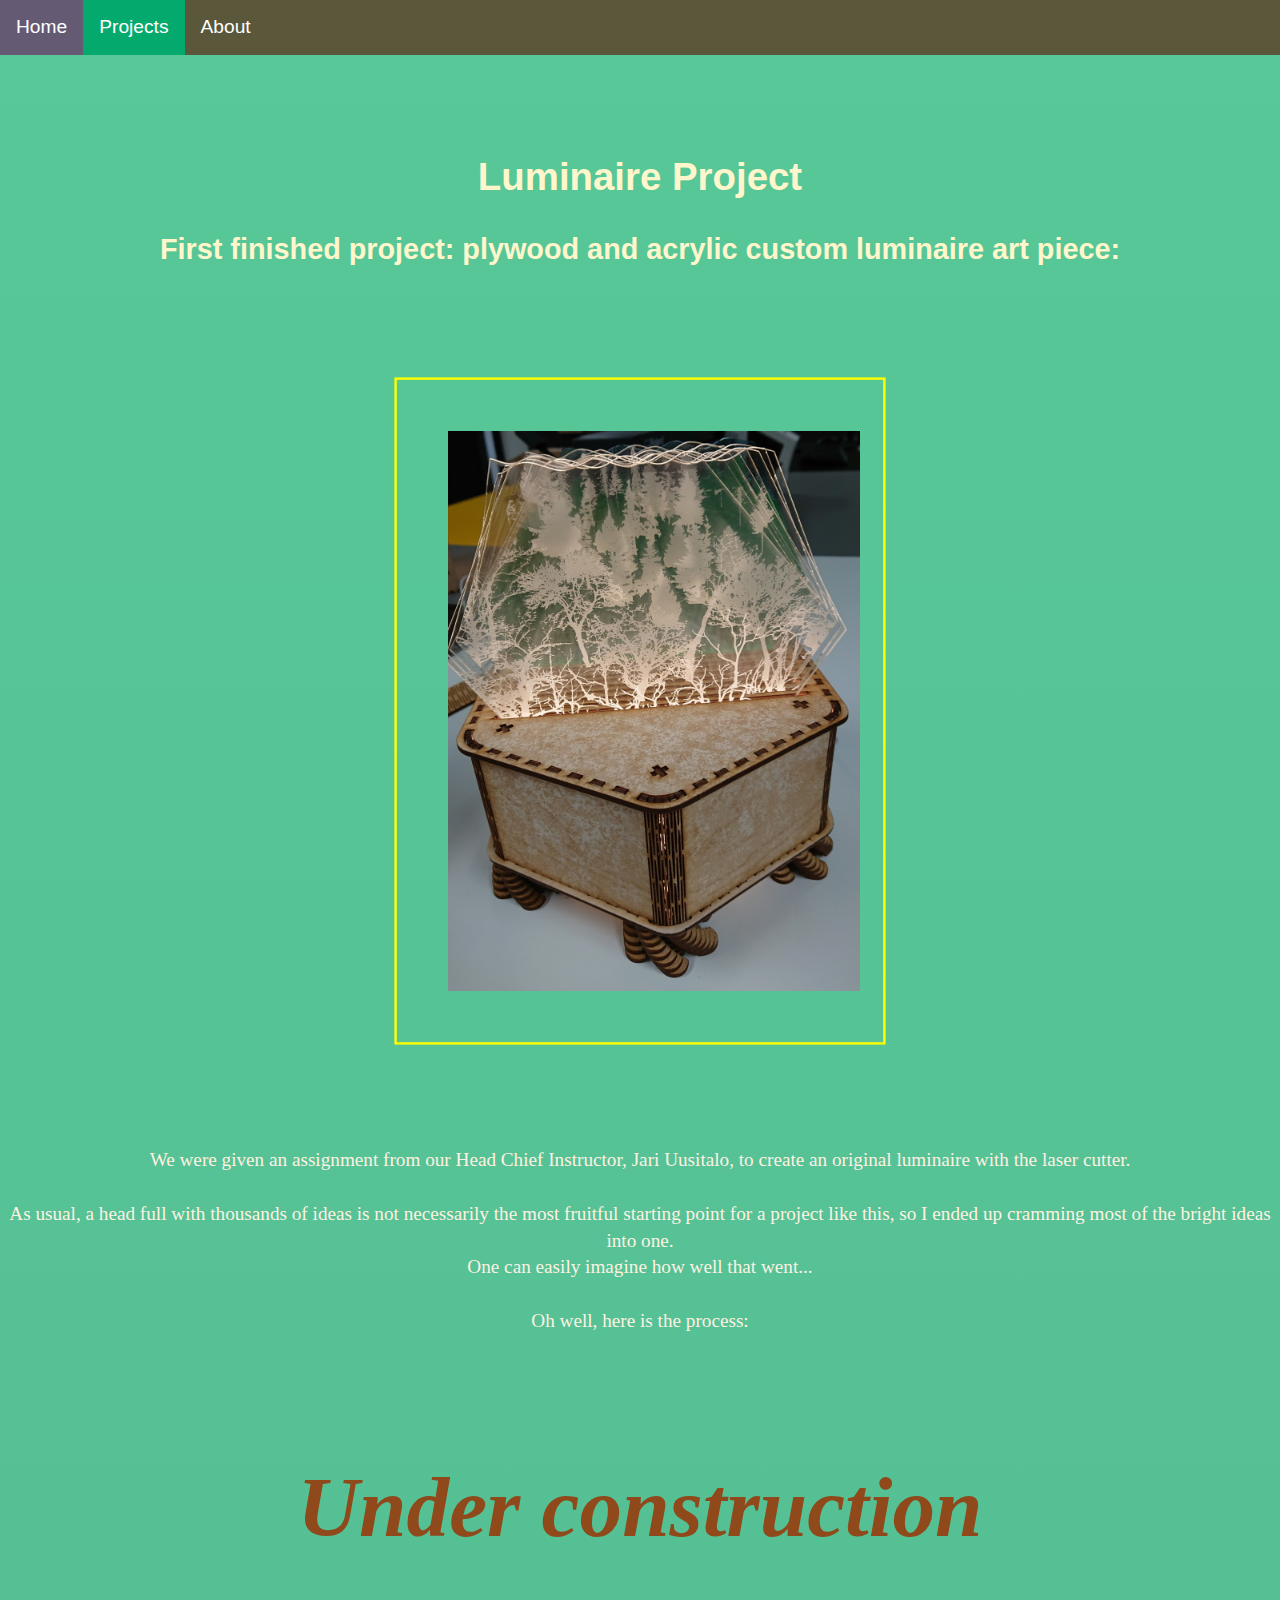
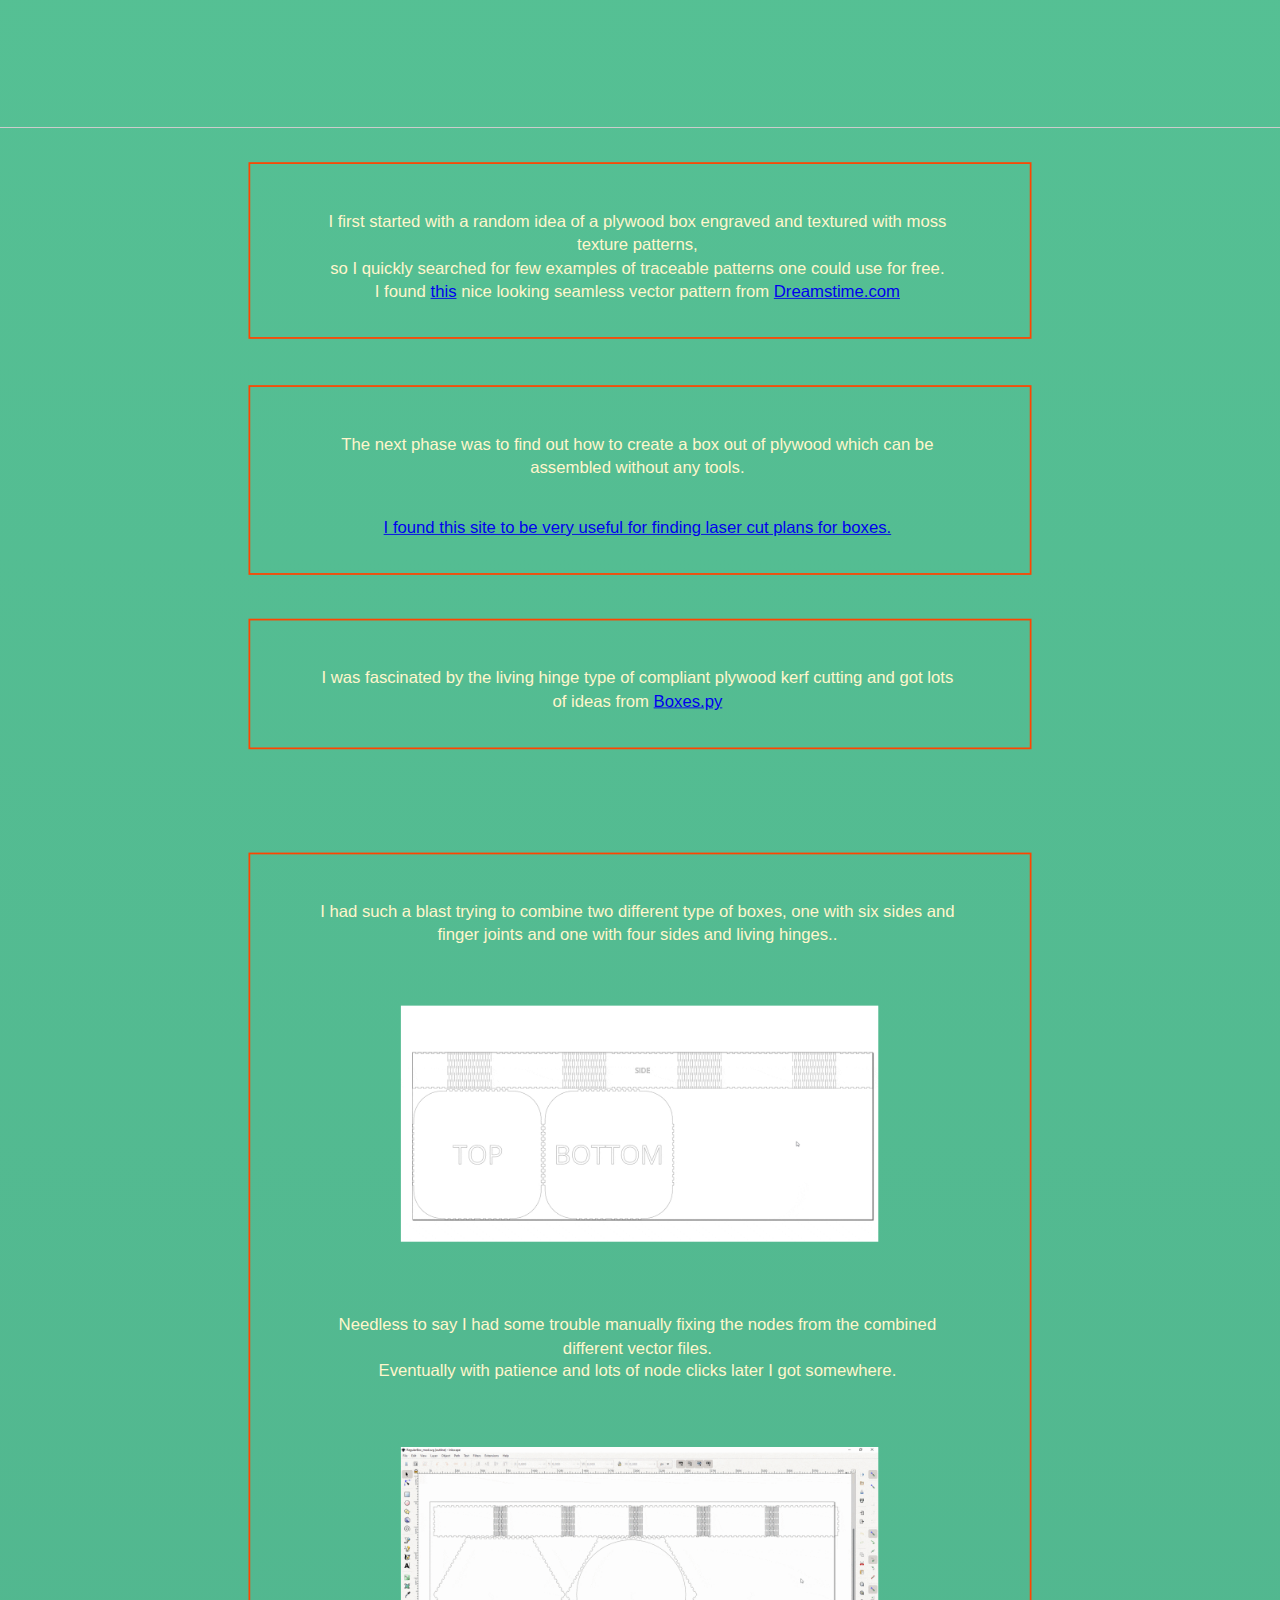
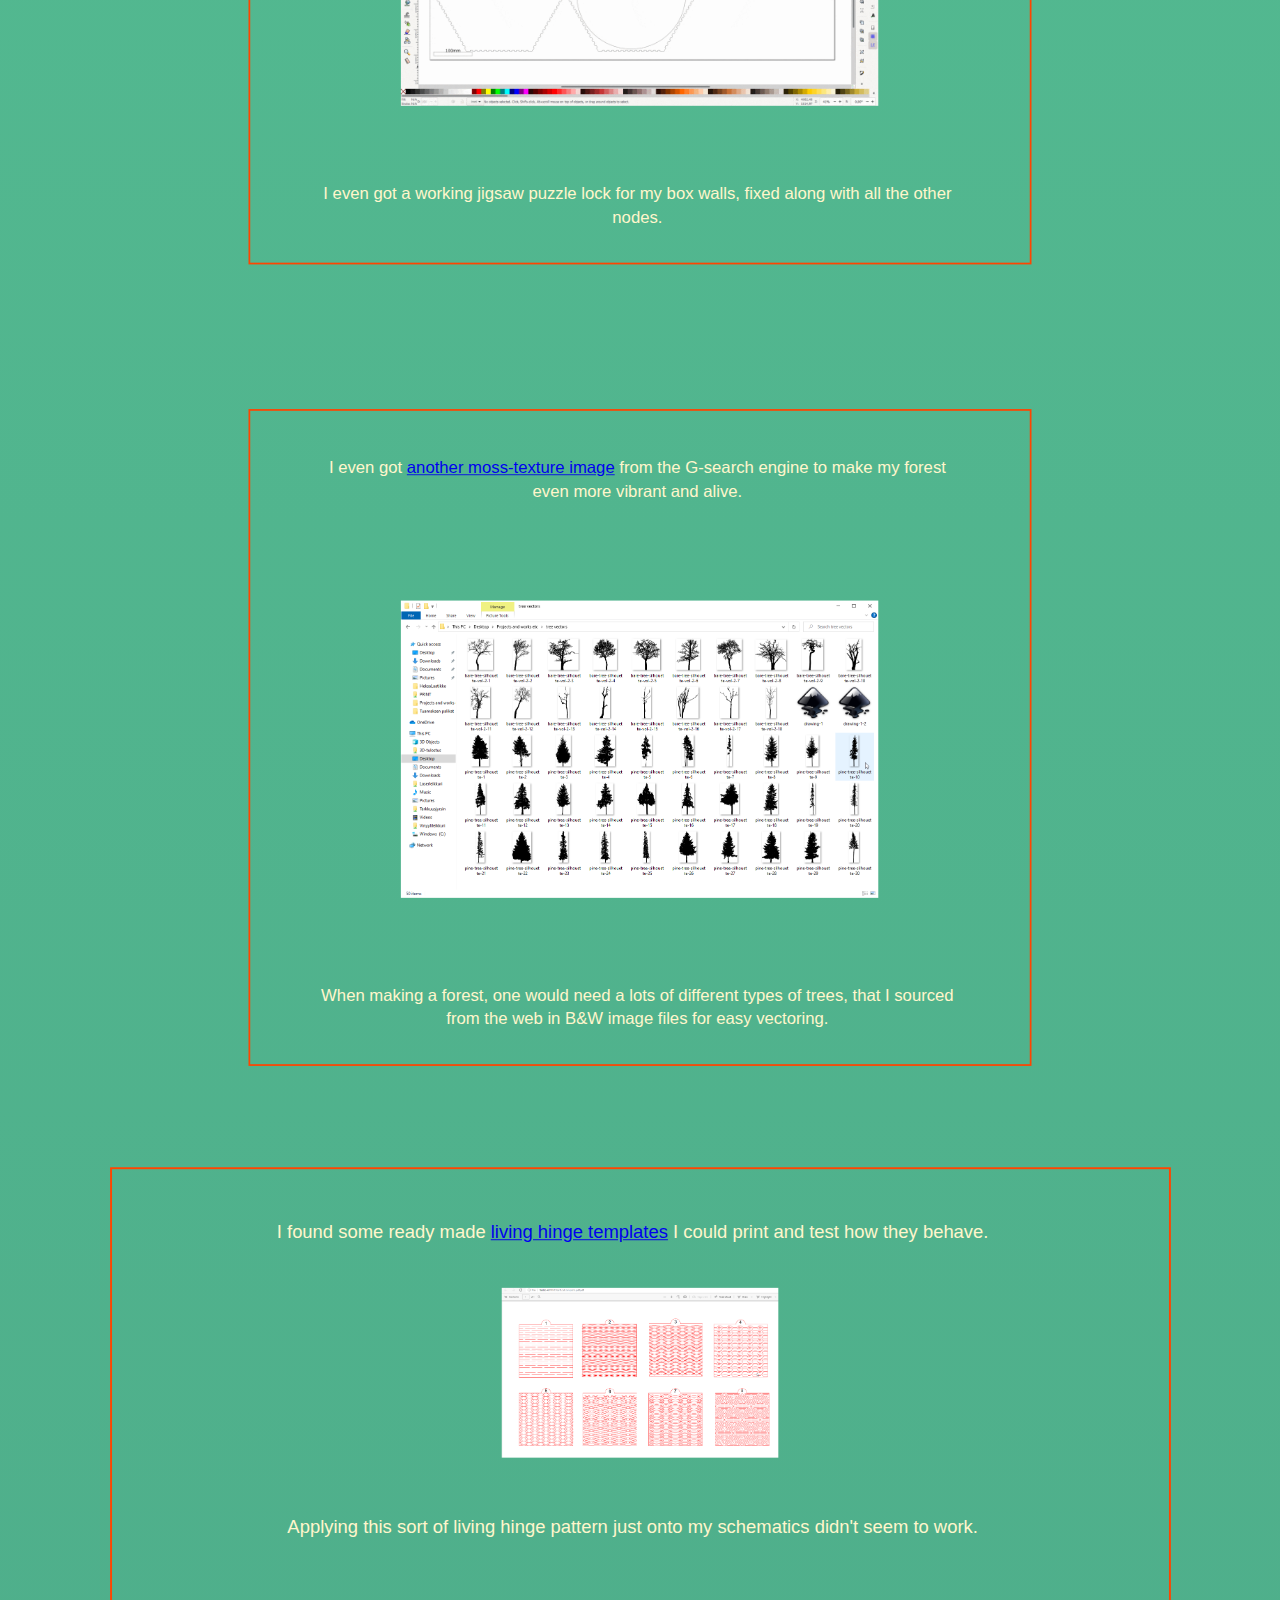
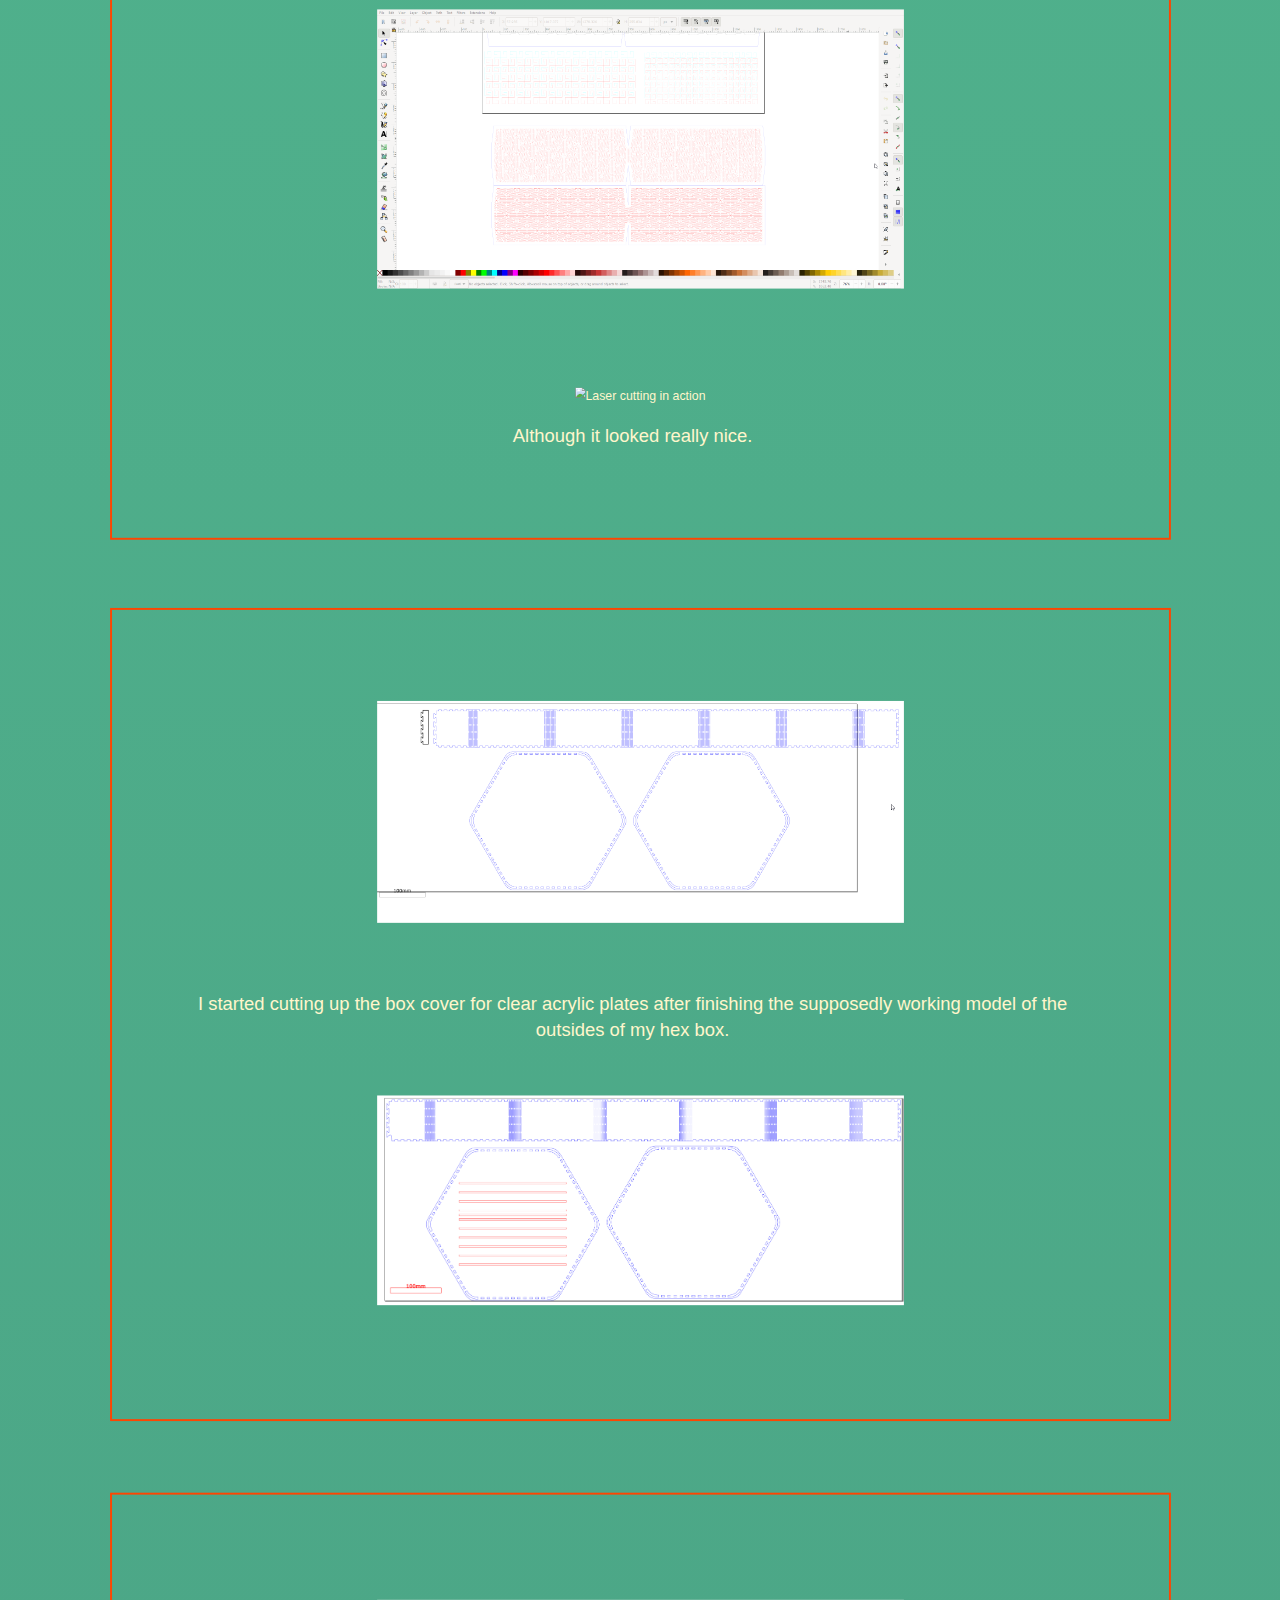
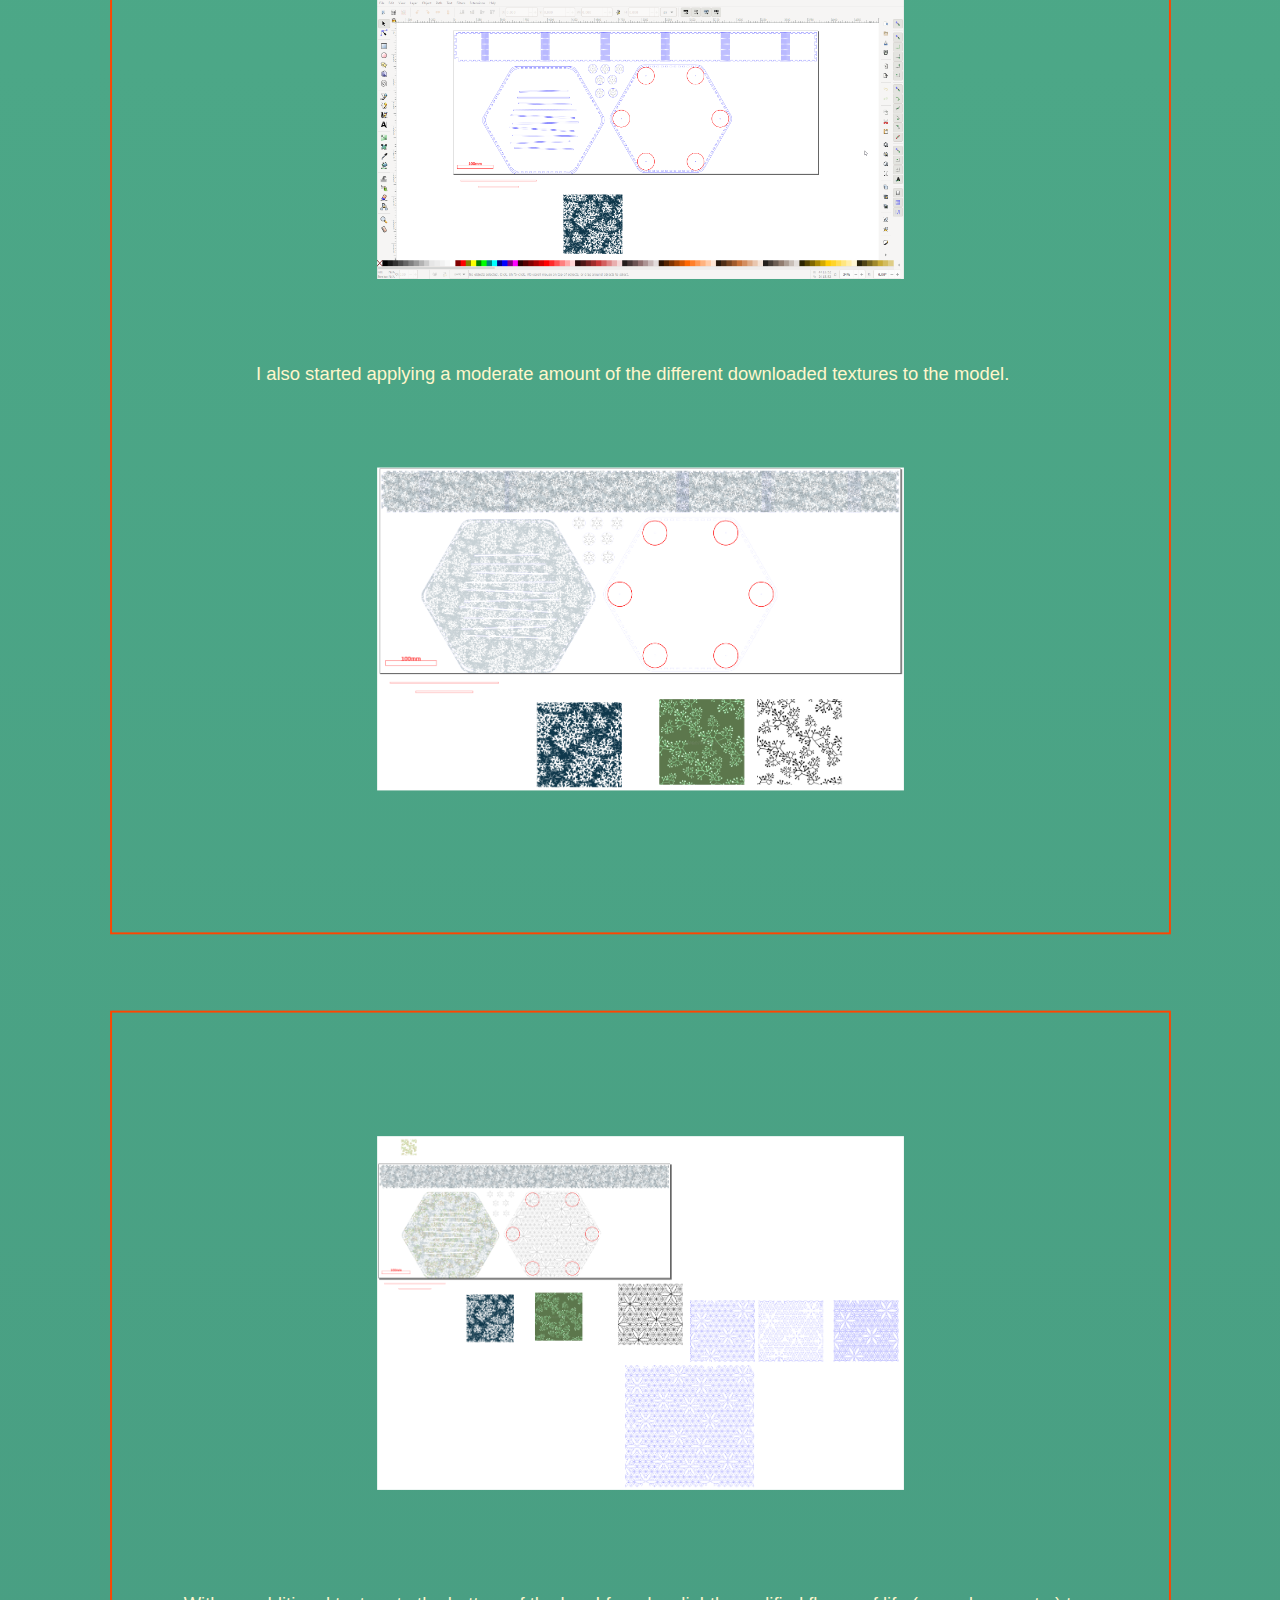
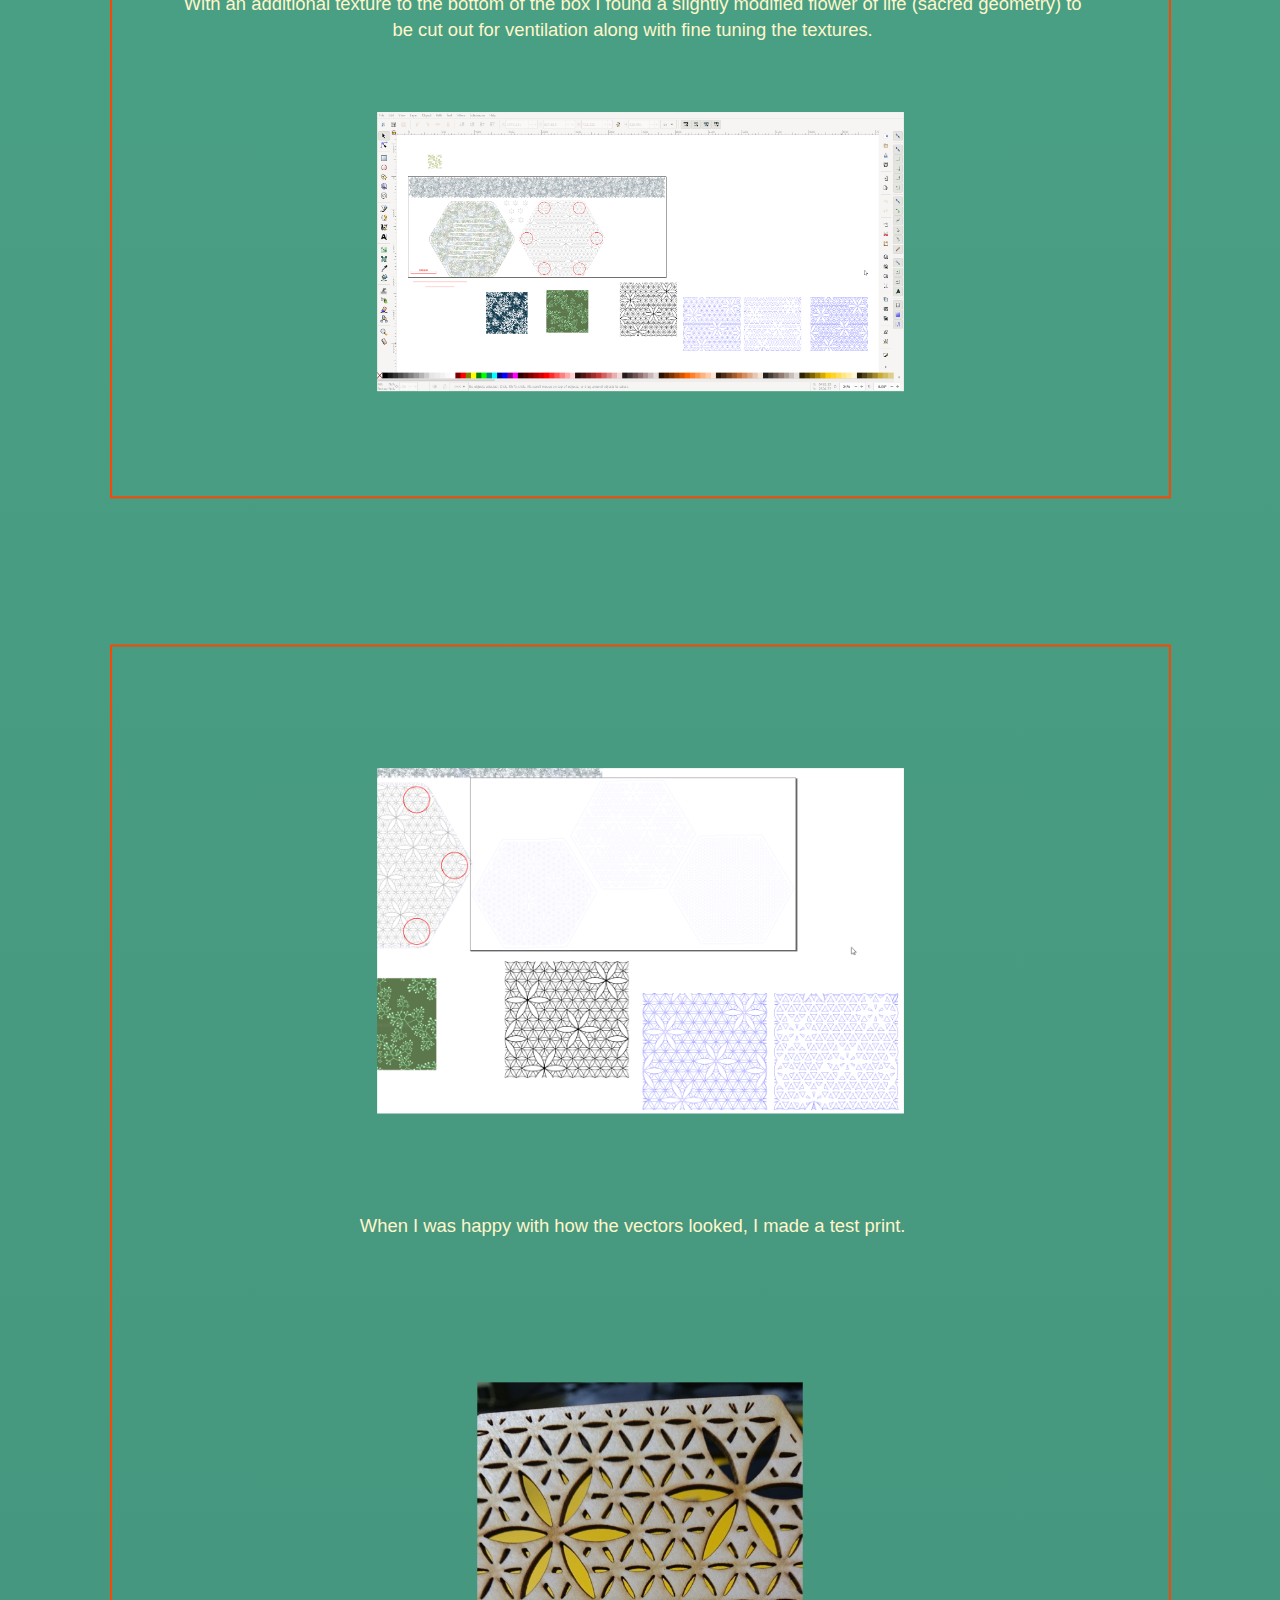
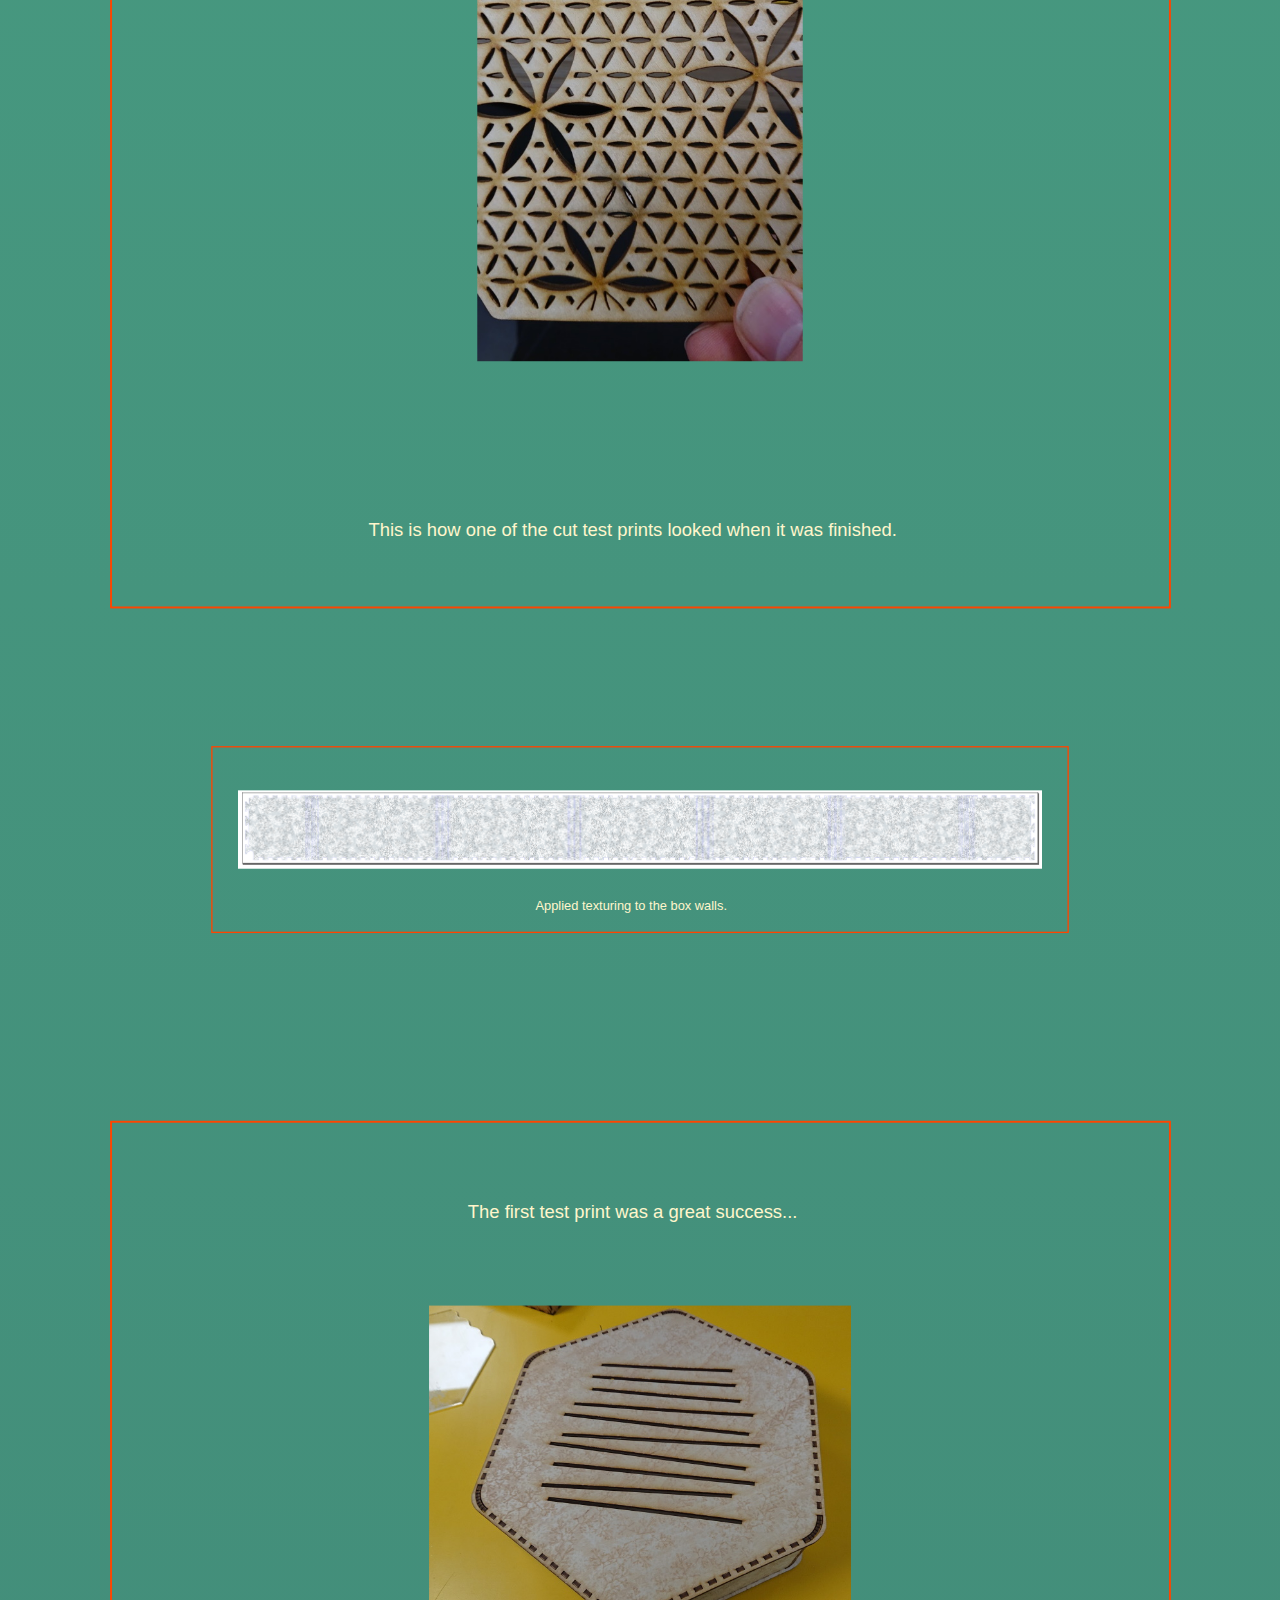
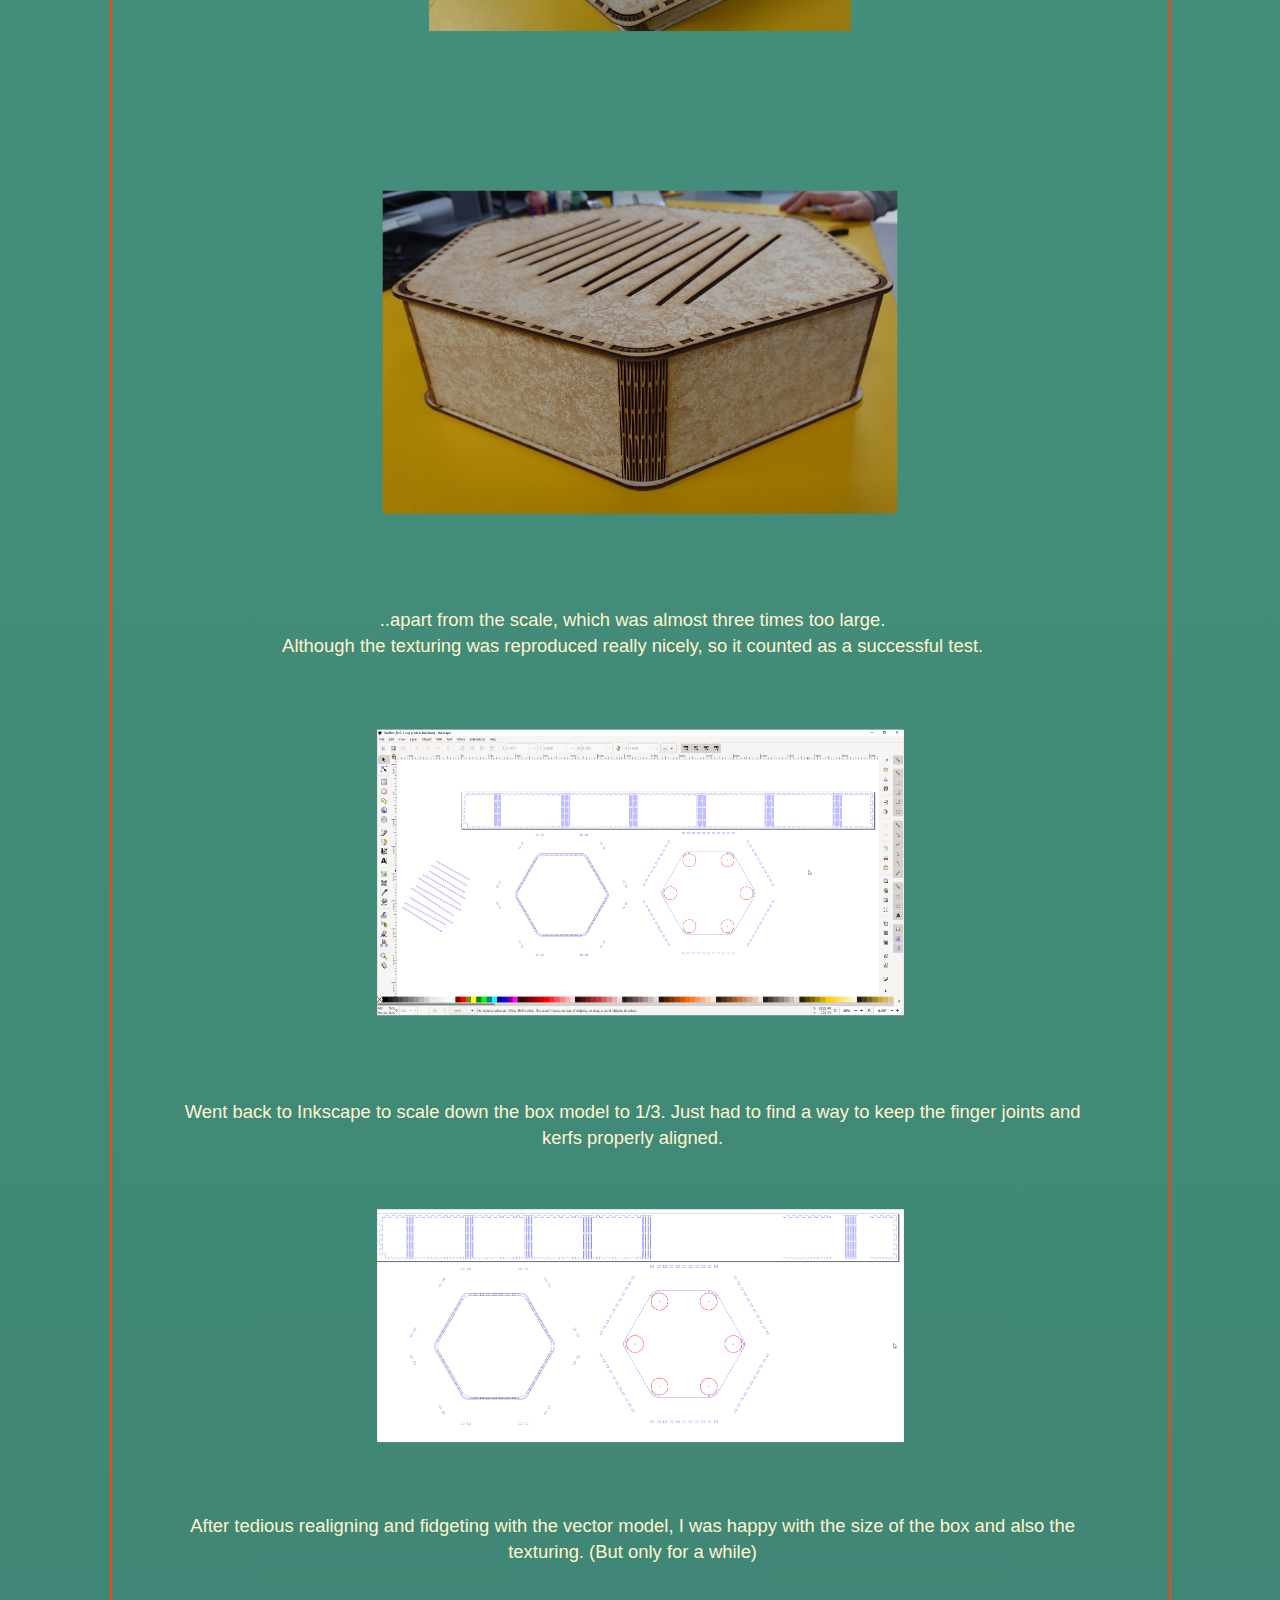
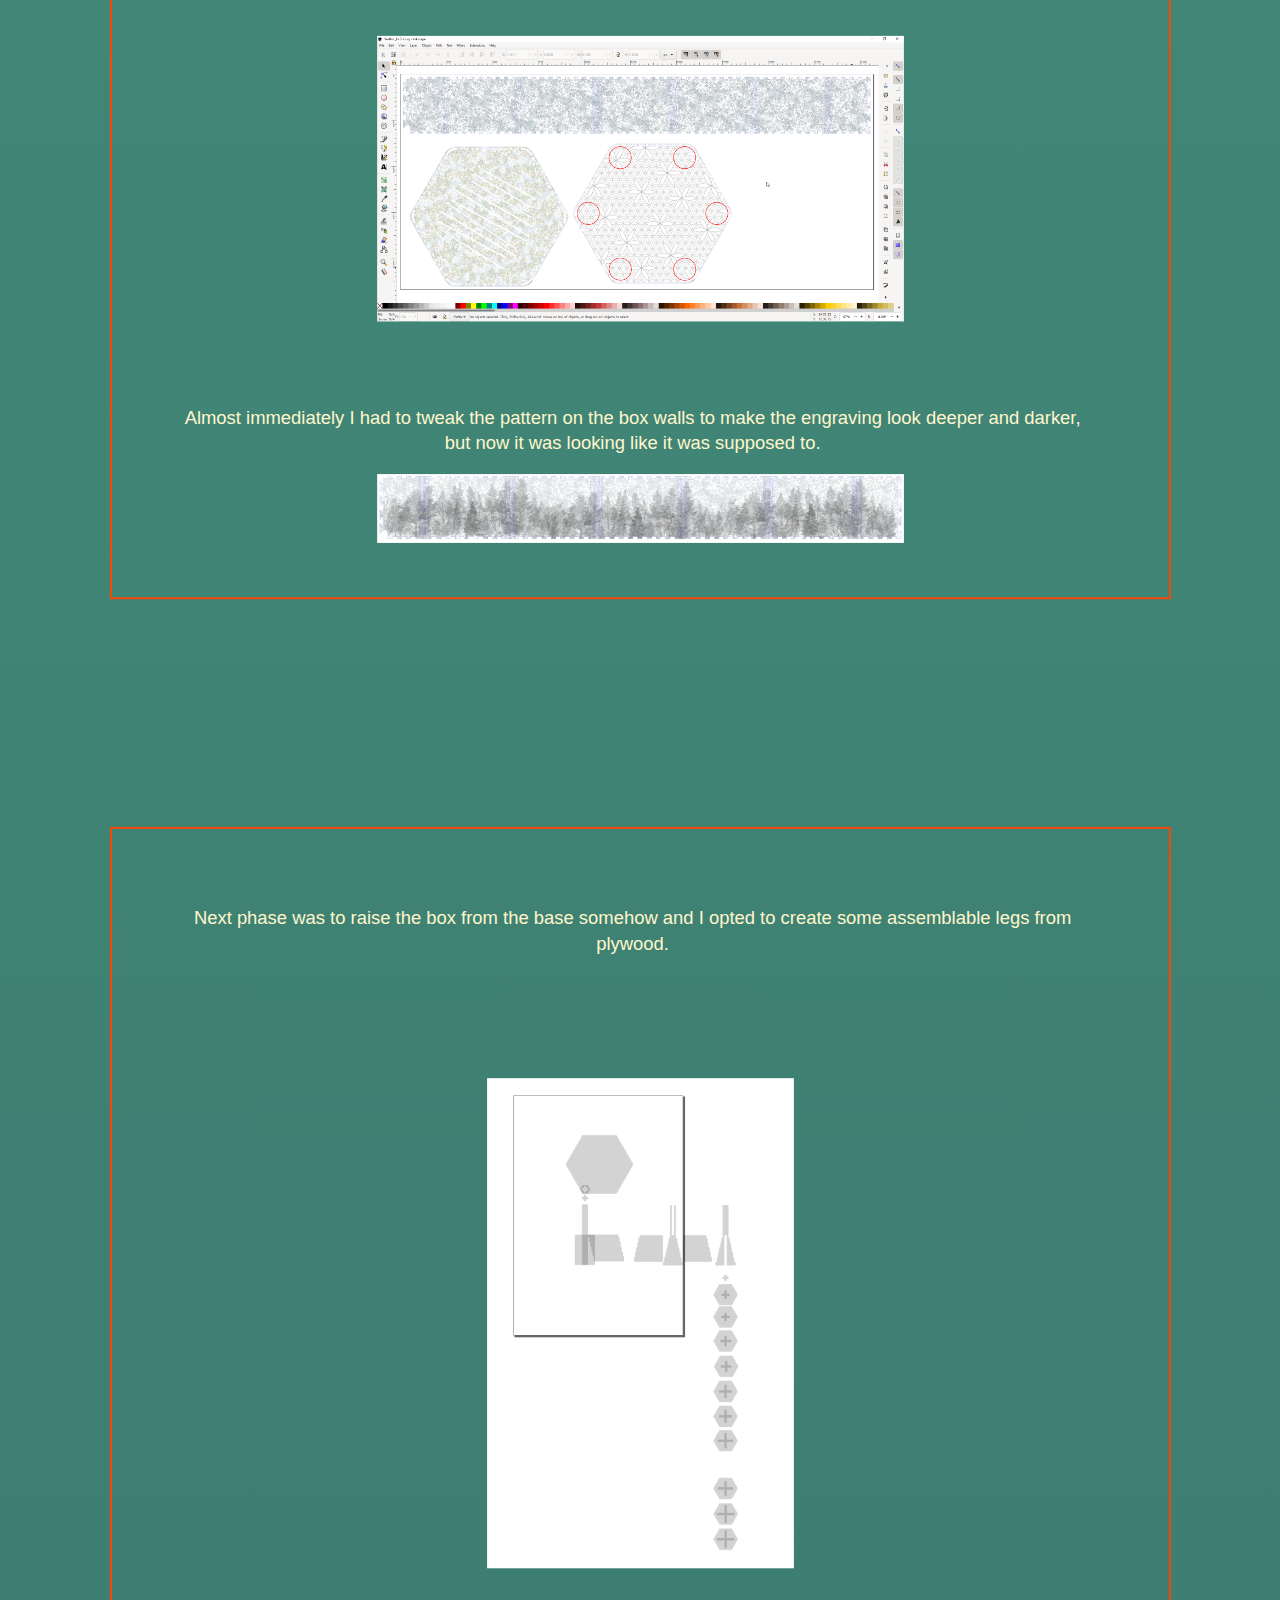
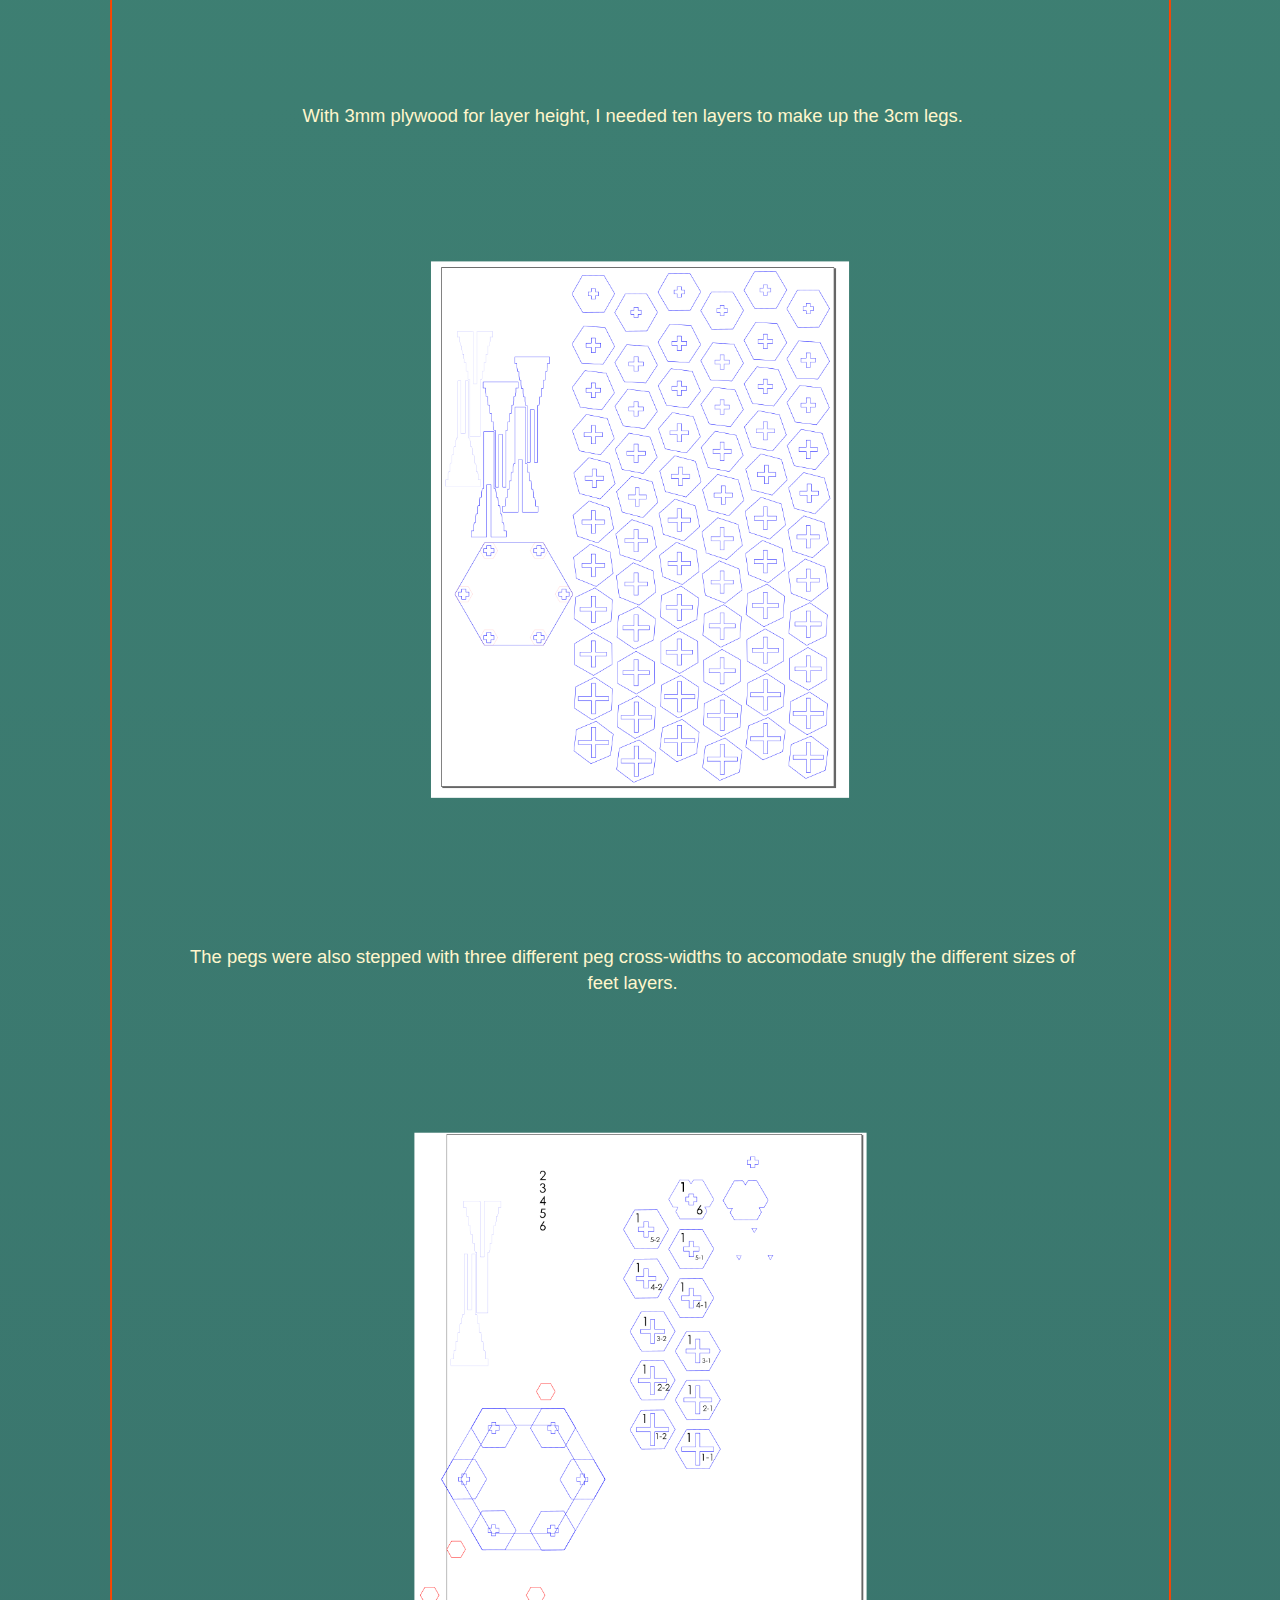
==== commit 6626fdbf: "Latest version (WiP)" ====
--- a/luminaire.html
+++ b/luminaire.html
@@ -49,7 +49,7 @@
 </h1>
 
 <h2>
-First finished project: plywood and acrylic customn luminaire art piece:
+First finished project: plywood and acrylic custom luminaire art piece:
 </h2>
 
 <div class="midbox">
@@ -75,7 +75,6 @@
       margin-right:(30%);
       margin-left:(30%);
     };>
-<!--
 <div class="kuvat:hover" style="margin-right:(30%); 
     margin-left:(30%)";
   >
@@ -95,14 +94,19 @@
   <div class="teksti">
     
 I first started with a random idea of a plywood box engraved and textured with moss texture patterns, <br>
-so I quickly searched for few examples of traceable patterns one could use for free.
-  
-</div>
-
+so I quickly searched for few examples of traceable patterns one could use for free.<br>
+I found <a href="https://www.dreamstime.com/seamless-pattern-garlands-small-leaves-moss-texture-vectors-soft-green-white-print-textiles-fabrics-backgrounds-image208432052">
+this</a> nice looking seamless vector pattern from <a href="https://www.dreamstime.com/photos-images/moss-texture.html">Dreamstime.com</a>
+  
+</div>
+
+<!--
 <img src="img/screenshots/1-01-chrome_DOyY2O6PJg.png" alt="First moss texture pattern I found">
-
-
-</div>
+-->
+
+</div>
+
+<!--
 
 <div class="kuvat">
   <div class="teksti">
@@ -117,48 +121,52 @@
 </div>
 </div>
 
+-->
+
 <div class="kuvat">
   
   <div class="teksti">
   
 The next phase was to find out how to create a box out of plywood which can be assembled without any tools. <br>
   </div>
-<a href="https://makerdesignlab.com/tutorials-tips/online-file-generators-for-laser-cutting/">
-<img src="img/screenshots/1-03-32IXeOygJs.png" alt="Makerdesignlab.com"><br> 
+<a href="https://makerdesignlab.com/tutorials-tips/online-file-generators-for-laser-cutting/" alt="Makerdesignlab.com">
+<!-- <img src="img/screenshots/1-03-32IXeOygJs.png"--> <br> 
 <div class="teksti">
   I found this site to be very useful for finding laser cut plans for boxes.
+  <br>
+
 
 </div>
 </a>
 </div>
 
-<br>
-
-<div class="kuvat">
-  <div class="teksti">
-  
+
+<div class="kuvat">
+  <div class="teksti">
+
+
+
     I was fascinated by the living hinge type of compliant plywood kerf cutting and got lots of ideas from
-    <br>
+   
+  <a href="https://www.festi.info/boxes.py/index.html" alt="Boxes.py">
+    <!--<img src="img/screenshots/1-04-MVdCKNIM2C.png" -->
+    Boxes.py</a>
+    </div>
+  
+</div>
+
+<div class="kuvat">
+  <div class="teksti">
+    
+    I had such a blast trying to combine two different type of boxes, one with six sides and finger joints and one with four sides and living hinges.. <br>
+    
   </div>  
-  <a href="https://www.festi.info/boxes.py/index.html"><img src="img/screenshots/1-04-MVdCKNIM2C.png" alt="Boxes.py"><br>
-    <div class="teksti">
-    Boxes.py</a>
-    <br>
-    </div>
-  
-</div>
-
-<div class="kuvat">
-  <div class="teksti">
-    
-    I had such a blast trying to combine two different type of boxes, one with six sides and finger joints and one with four sides and living hinges.. <br>
-    
-  </div>  
-    <img src="img/screenshots/inkscape-prep_screenshots.gif" alt="Preparing the vector files"><br>
+    <img src="img/screenshots/inkscape-prep_screenshots.gif" alt="Gif-animation: Preparing the vector files"><br>
     <div class="teksti">
       
     Needless to say I had some trouble manually fixing the nodes from the combined different vector files. <br>
       
+<!--
   </div>
 
 
@@ -167,12 +175,12 @@
 
 <div class="kuvat">
     <div class="teksti">
-    
+    -->    
     Eventually with patience and lots of node clicks later I got somewhere. <br>
     
     </div>
   
-    <img src="img/screenshots/inkscape-werk_screenshots.gif" alt="Endless clicking"><br>
+    <img src="img/screenshots/inkscape-werk_screenshots.gif" alt="Gif-animation: Endless clicking"><br>
     <div class="teksti"> 
       
     I even got a working jigsaw puzzle lock for my box walls, fixed along with all the other nodes.  
@@ -185,36 +193,32 @@
 <div class="kuvat">
   <div class="teksti">
   
-    I even got another moss-texture image from the G-search engine to make my forest even more vibrant and alive.<br>
-  
-  </div>
-    <img src="img/screenshots/1-06-adQZ90F9aJ.png" alt="Moar moss"><br>
-  
-</div>
-
-
-
-<div class="kuvat">
-  <div class="teksti">
-  
-    When making a forest, one would need a lots of different types of trees, that I sourced from the web in B&W image files for easy vectoring. <br>
-  
-</div>
+    I even got <a href="https://www.vectorstock.com/royalty-free-vector/abstract-concept-forest-moss-texture-tile-pattern-vector-25540866" alt="Moar moss">another moss-texture image</a> from the G-search engine to make my forest even more vibrant and alive.<br>
+  
+  </div>
+  <br>
+  
     <img src="img/screenshots/1-08-explorer_iWegy41jdZ.png" alt="Trees and branches"><br>
   
-</div>
-
-<div class="moni">
-  
-    <div class="teksti">
-   I found some ready made living hinge templates that I could print and test how they behave. <br>
-    </div>
-   <img style width="42%" src="img/screenshots/1-09-chrome_Pu0EMubMfC.png">
-
-   <img style width="42%" src="img/screenshots/1-10-msedge_GsWMDfNVso.png">
+  <div class="teksti">
+  
+      When making a forest, one would need a lots of different types of trees, that I sourced from the web in B&W image files for easy vectoring. <br>
+    
+  </div>
+
+</div>
+
+<div class="moni">
+  
+    <div class="teksti">
+   I found some ready made <a href="https://www.trotec-materials.com/material-usage-hints/bending-trotec-materials">living hinge templates</a> I could print and test how they behave. <br>
+    </div>
+
+   <a href="https://www.gravurmaterialien.at/index.php/downloads/dl/file/id/377/product/0/kerf_cut_template_pdf.pdf">
+    <img style width="42%" src="img/screenshots/1-10-msedge_GsWMDfNVso.png"></a>
    <br>
    <div class="teksti">
-   Applying this sort of living hinge pattern just onto my drawings didn't seem to work. <br>
+   Applying this sort of living hinge pattern just onto my schematics didn't seem to work. <br>
    </div>
    <img style width="90%" src="img/screenshots/1-11-inkscape_gJ3KPhTqOQ.png"><br>
    <br>
@@ -301,18 +305,31 @@
 <br>
 
 <div class="moni">
-  
+  <div class="teksti">
+    <br>
+    The first test print was a great success...<br>
+    </div>
     <img src="img/2-04-liian_iso_laatikko01.jpg" alt="first test box"> 
-    
-    <img src="img/2-05-liian_iso_laatikko02.jpg" alt="first test box from another angle" width="800px">
-    <div class="teksti">
-    <br>
-    The first test print was a great success...<br>
+    <img src="img/2-05-liian_iso_laatikko02.jpg" alt="first test box from another angle" width="800px"><br>
+  <div class="teksti">
     ..apart from the scale, which was almost three times too large.<br>
     Although the texturing was reproduced really nicely, so it counted as a successful test.<br>
     </div>
-  
-</div>
+    <img src="img/screenshots/1-25-inkscape_0tkuwwxnw5.png" alt="Back to drawing board">
+    <div class="teksti">
+    Went back to Inkscape to scale down the box model to 1/3. Just had to find a way to keep the finger joints and kerfs properly aligned.
+    </div>
+    <img src="img/screenshots/1-27-inkscape_QpMU9gSvOr.png" alt="A whole lotta fun">
+    <br>
+    <div class="teksti">
+    After tedious realigning and fidgeting with the vector model, I was happy with the size of the box and also the texturing. (But only for a while) 
+    </div>
+      <img src="img/screenshots/1-30-inkscape_vuw6YMXlaR.png" alt="Texturing readish">
+    <div class="teksti">
+    Almost immediately I had to tweak the pattern on the box walls to make the engraving look deeper and darker, but now it was looking like it was supposed to.  
+    </div>
+      <img src="img/screenshots/1-31-inkscape_RkQQ8TZwJr.png" alt="Finalized texture on the wall">
+    </div>
 
 <br>
 
@@ -355,21 +372,41 @@
 
 <div class="moni">
   
-    <img src="img/screenshots/01-35-inkscape_Jz0oU3lohN.png" alt=""> 
-
-    <img src="img/screenshots/01-36_inkscape_KqUc2qqucC.png" alt=""><br>
+    <img src="img/screenshots/01-35-inkscape_Jz0oU3lohN.png" alt="Inkscape screenshot with guides"> 
+
+    <img src="img/screenshots/01-36_inkscape_KqUc2qqucC.png" alt="Inkscape workspace screenshot"><br>
     <div class="teksti">
     So I kept on going and iterating the design for the cross pegs and the pads until it seemed to look okay.<br><br>
     </div>
-    <img src="img/screenshots/01-39-inkscape_yH82WGcn2j.png" alt="">
+    <img src="img/screenshots/01-39-inkscape_yH82WGcn2j.png" alt="Inkscape screenshot">
     <div class="teksti">
       I also added a slight engraving for the pads from the edge. <br>
     </div>
-    <img src="img/2-06-tassujen_leikkaus.gif" alt="Laser at work"><br>
+    <img src="img/2-06-tassujen_leikkaus.gif" alt="Laser at work"> <img src="img/2-07-tassujen_leikkausta01.jpg" alt="Ready cut pads">
+    <div class="teksti">
+      These pads needed to be cut a few times before they were exactly the way they were supposed to be.<br>
+    </div>
+    <img src="img/2-10-melkein_valmis_loota-tassutikku.jpg" alt="Almost ready box with base pads.">
+    <div class="teksti">
+      But they looked all right underneath the box when finished.
+    </div>
+    
+    <br>
    <br>
   
 </div>
 
+
+<br>
+<div class="moni">
+  <div class="teksti">
+    I started to sketch the becoming forest for the clear acrylic plates on top of the luminaire. <br>
+    The downloaded tree silhouettes became handy by just spreading them apart nicely and creating a thicket type of forest scene. 
+  </div>
+  <img src="img/screenshots/1-34-inkscape_UtCPh.png" alt="first of the future forest engraving sketches" width="640px"> <img src="img/screenshots/1-35-inkscape_U2P9wtiaDK.png" alt="second sketch" width="640px"> <img src="img/screenshots/1-36-inkscape_ZeWHP3yUBv.png" alt="The forest is finally finding its final shape as in a hex" width="640px">
+
+</div>
+
 <br>
 
 </body>
--- a/css/main.css
+++ b/css/main.css
@@ -232,7 +232,7 @@
 div.midbox:hover {
   margin: auto;
   padding: auto;
-  max-width: 25%;
+  max-width: auto;
   border: 3px dotted orange;
   transform: scale(1,1);
   transition-delay: 12ms;  
@@ -241,7 +241,10 @@
 }
 
 div.midbox img {
+  /*
   max-width: 420px;
+*/
+  max-width: auto;
 }
 
 
@@ -257,8 +260,8 @@
   margin-left: auto;
   margin-right: auto;
 */
-  margin-top: 2.5%;
-  margin-bottom: 2.5%;
+  margin-top: 1.5%;
+  margin-bottom: 1.5%;
   border: 2px solid orangered;
   padding: 3%;
   /*
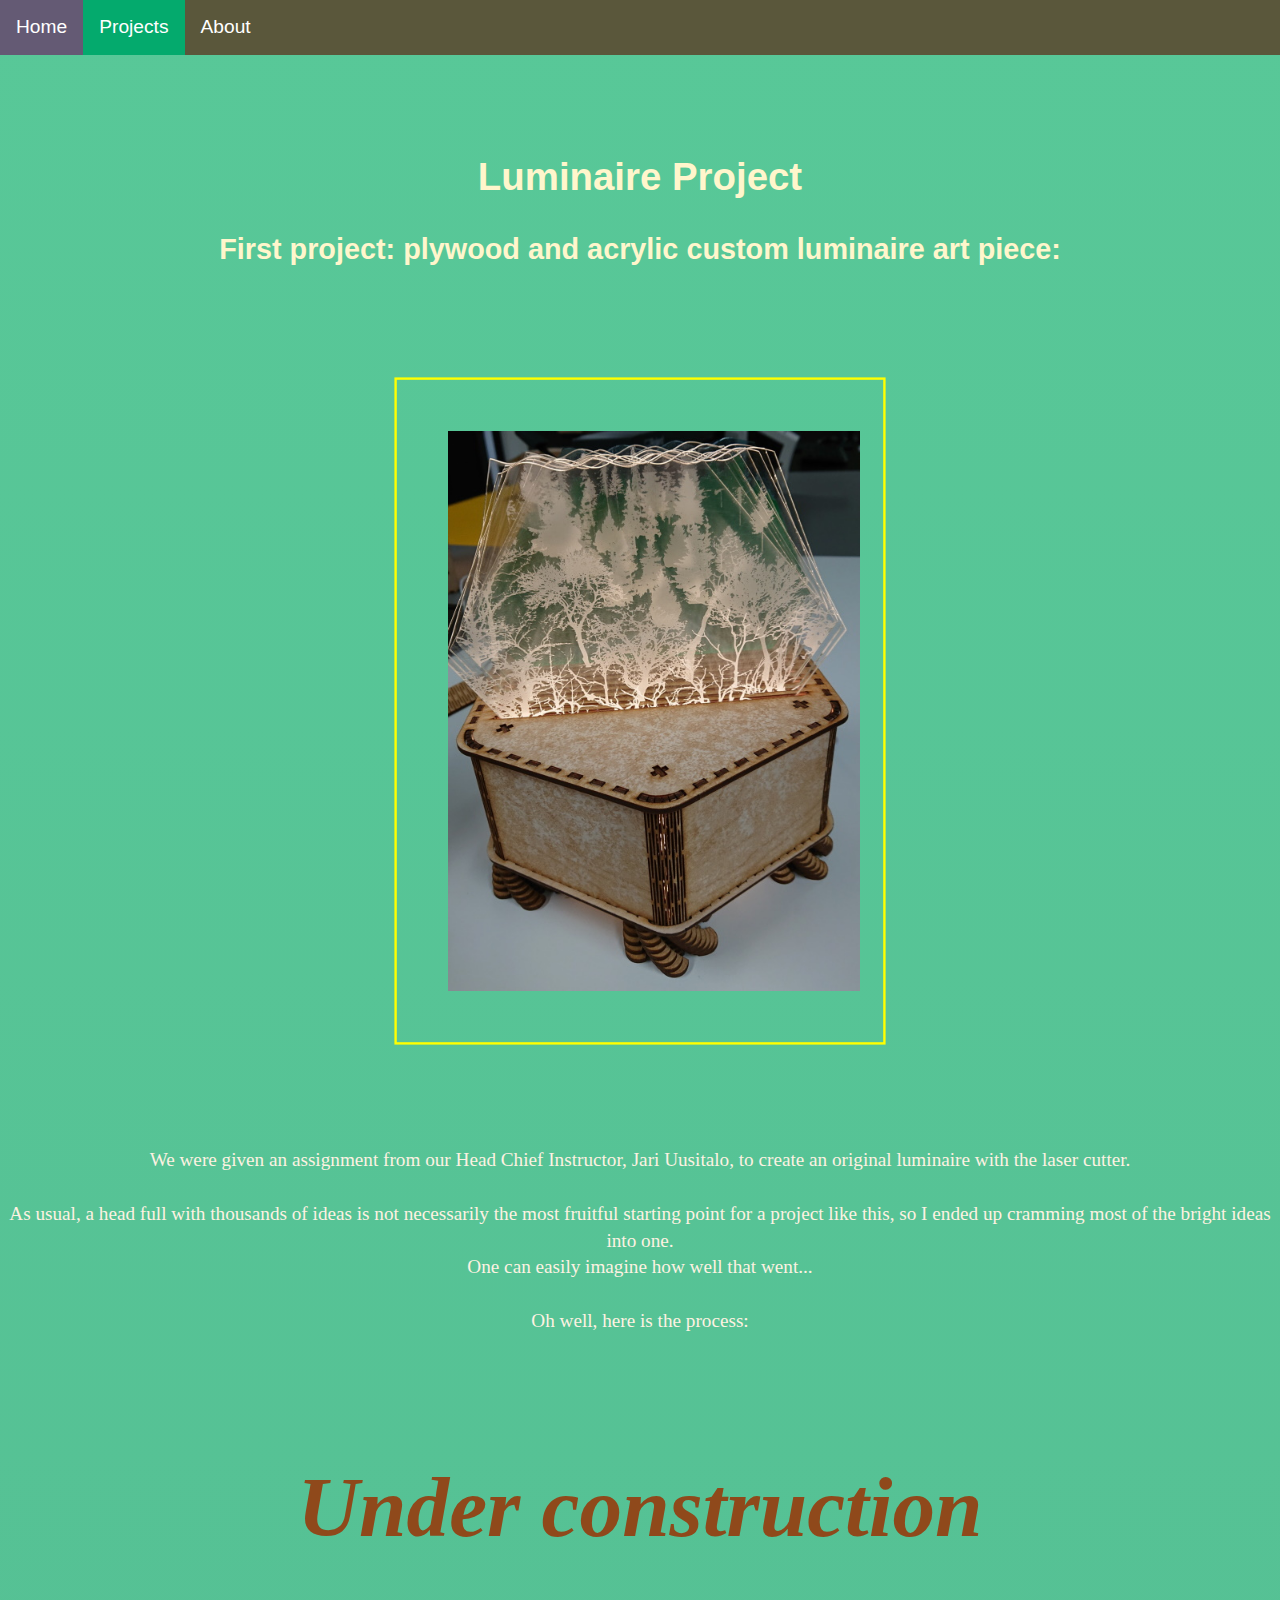
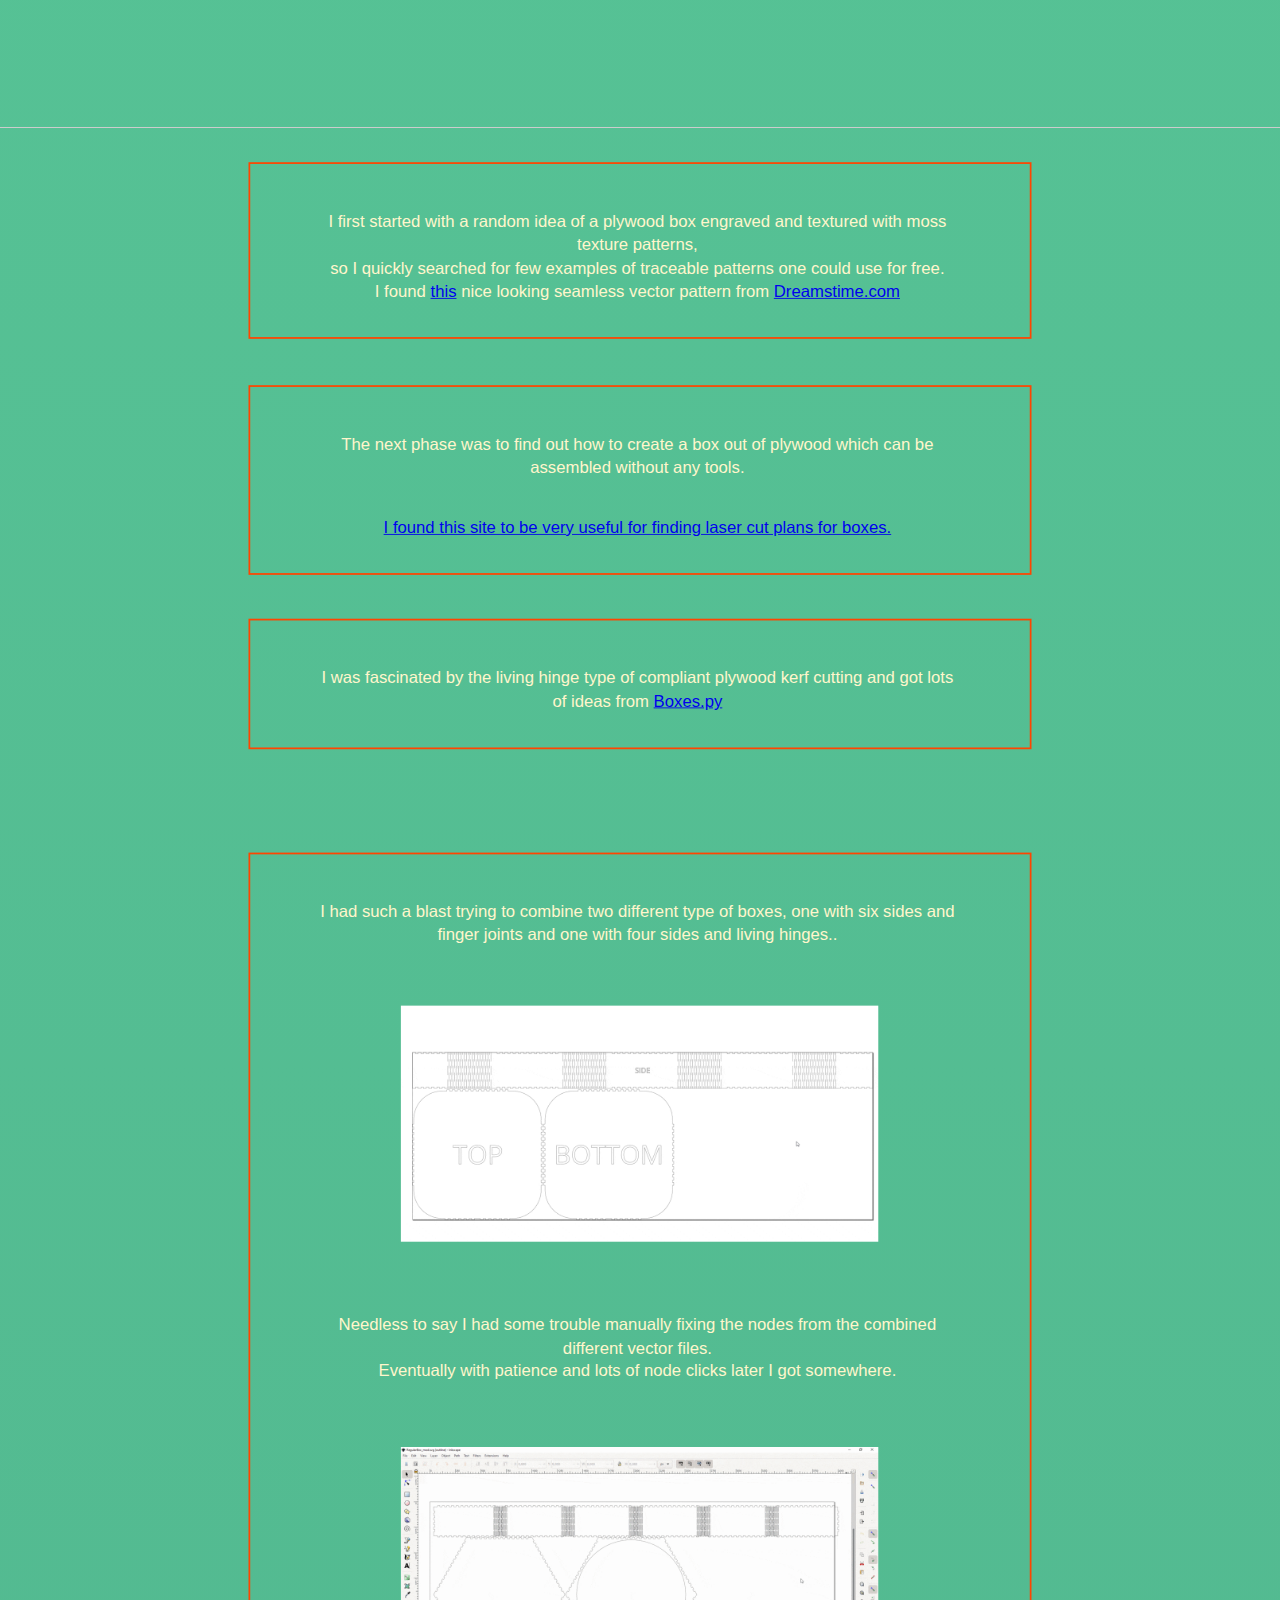
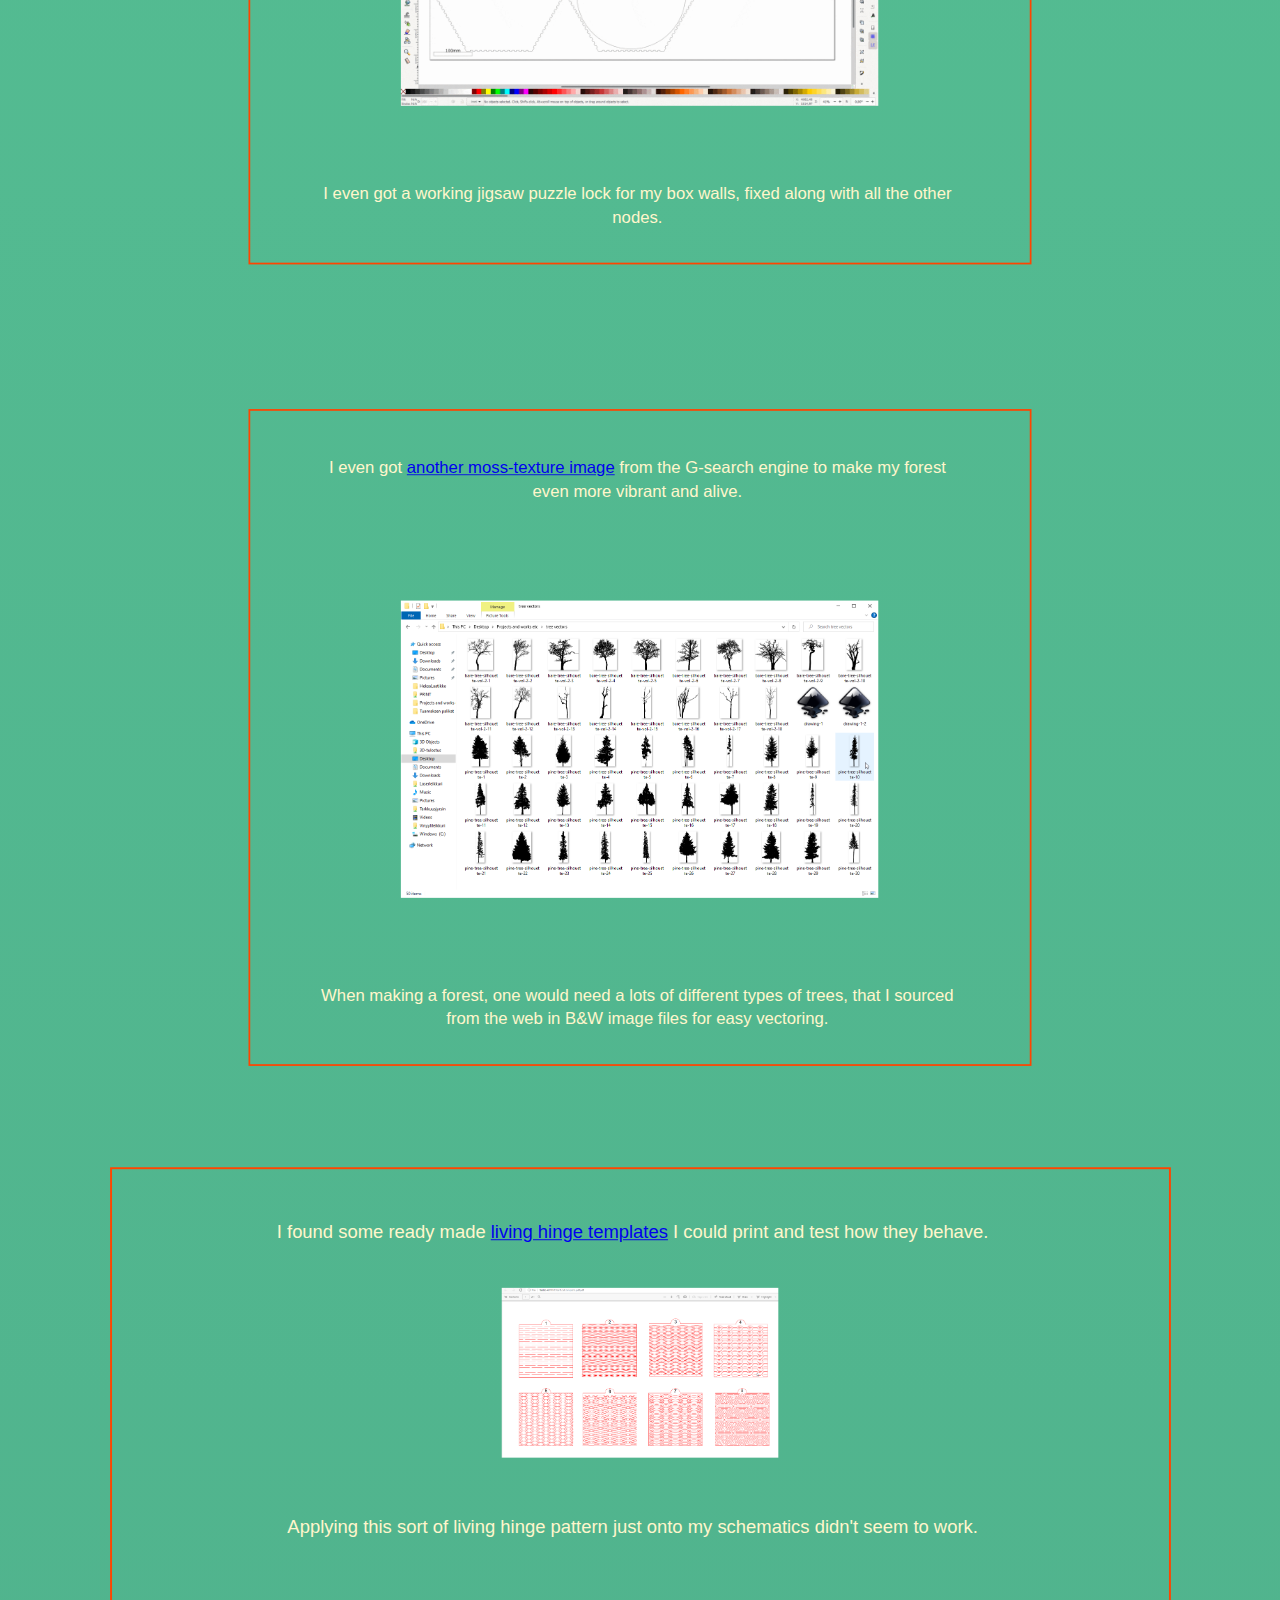
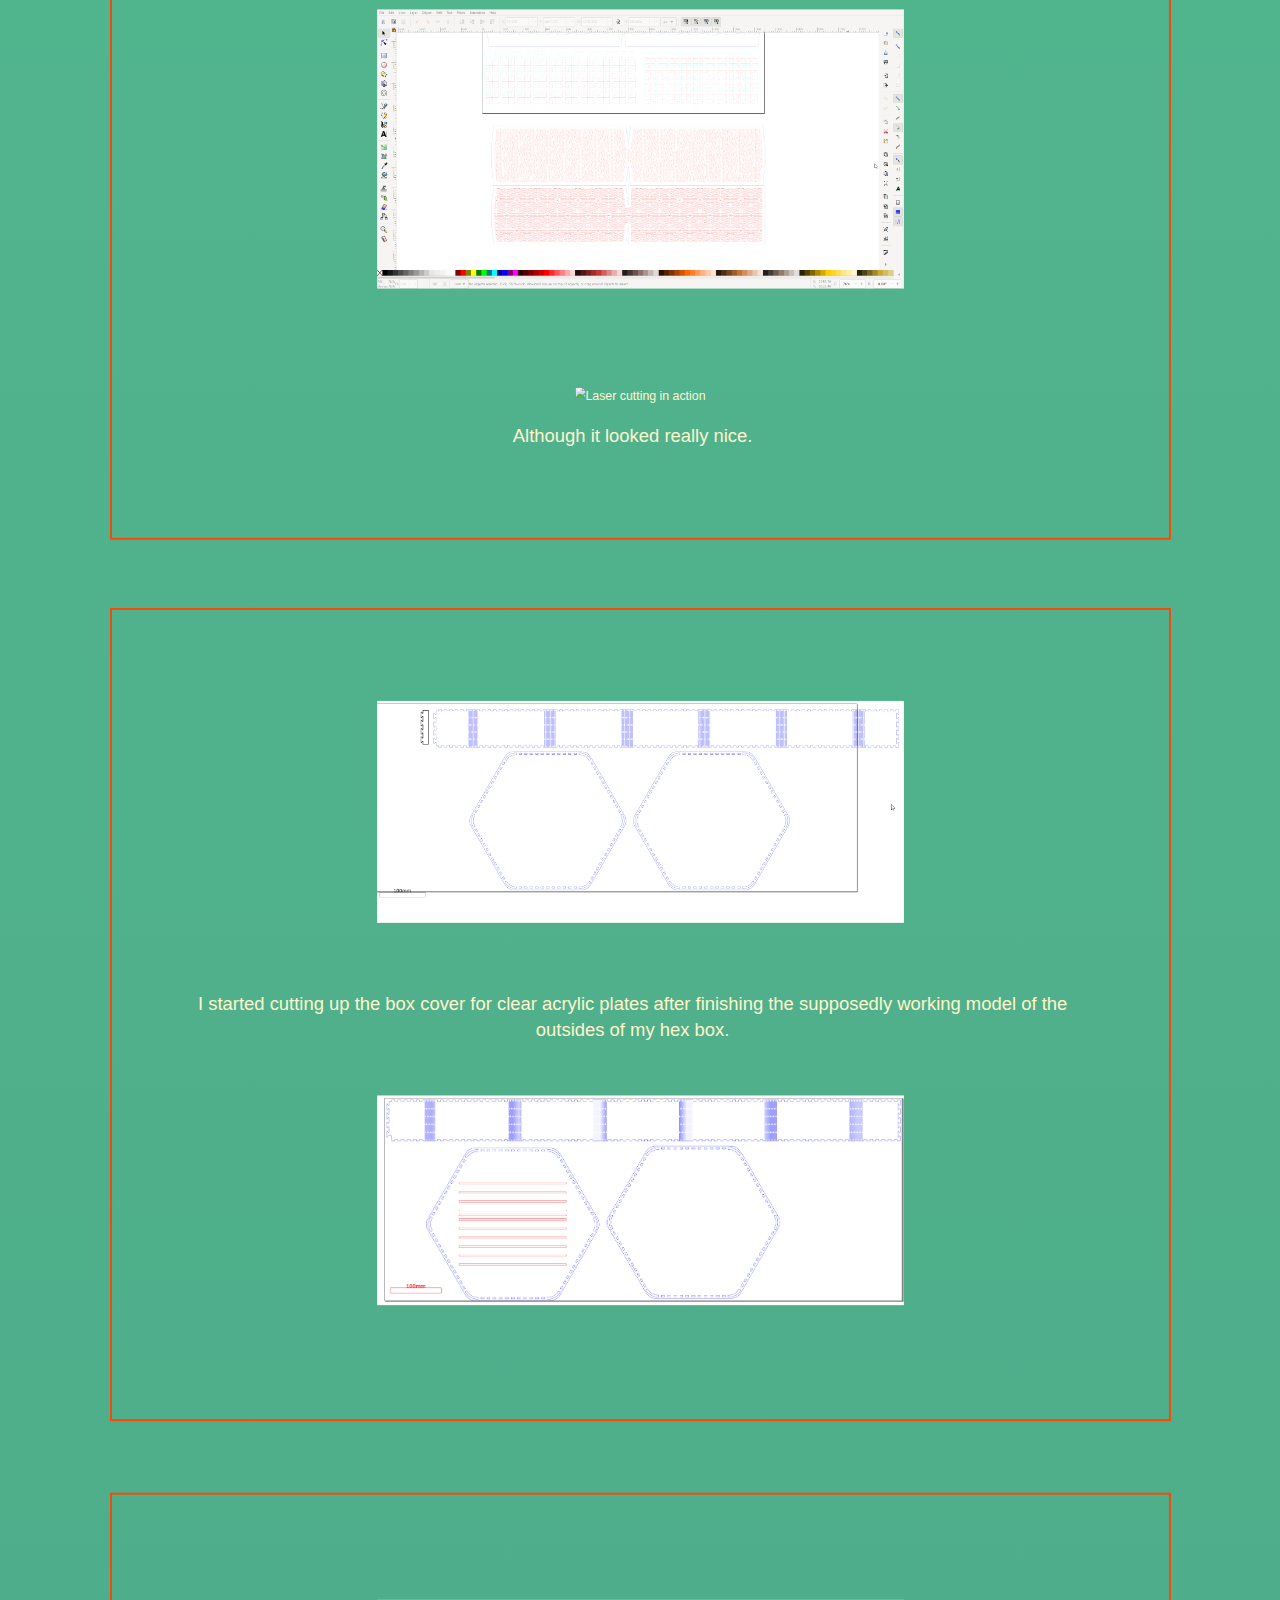
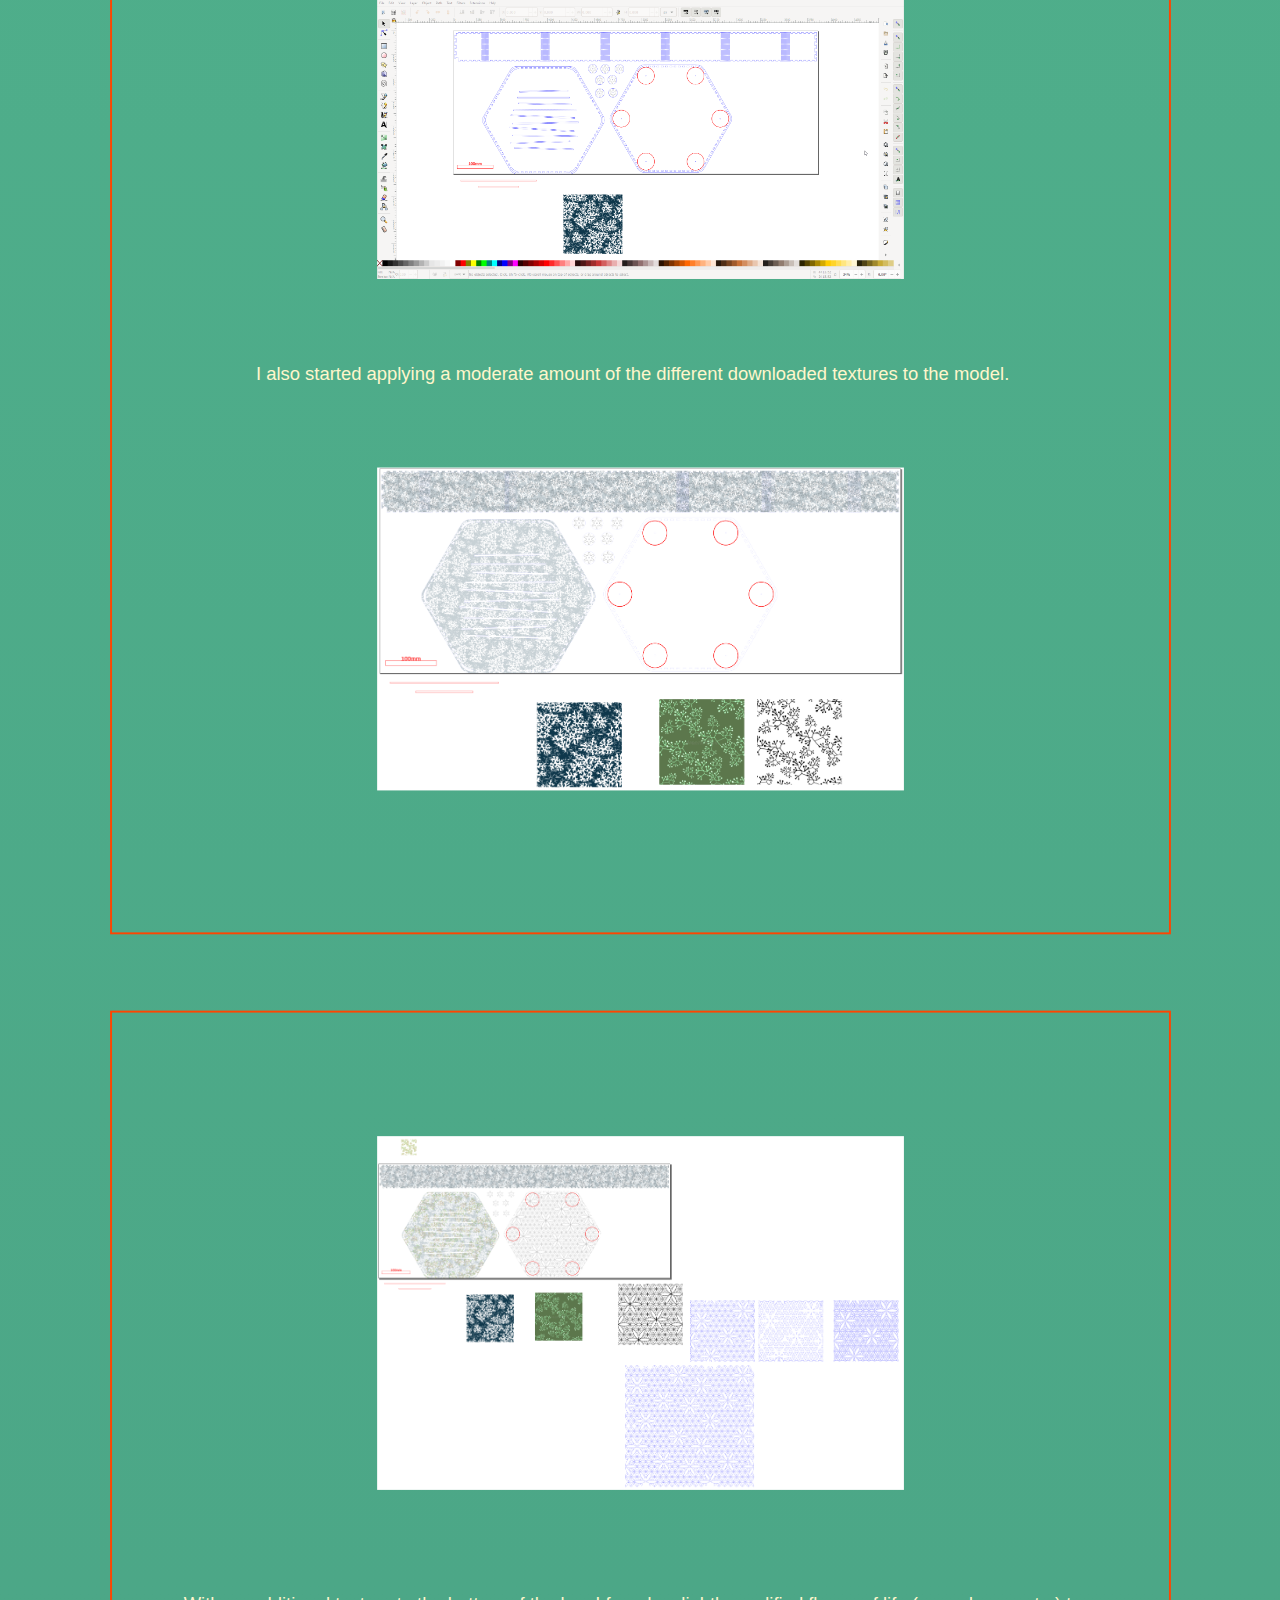
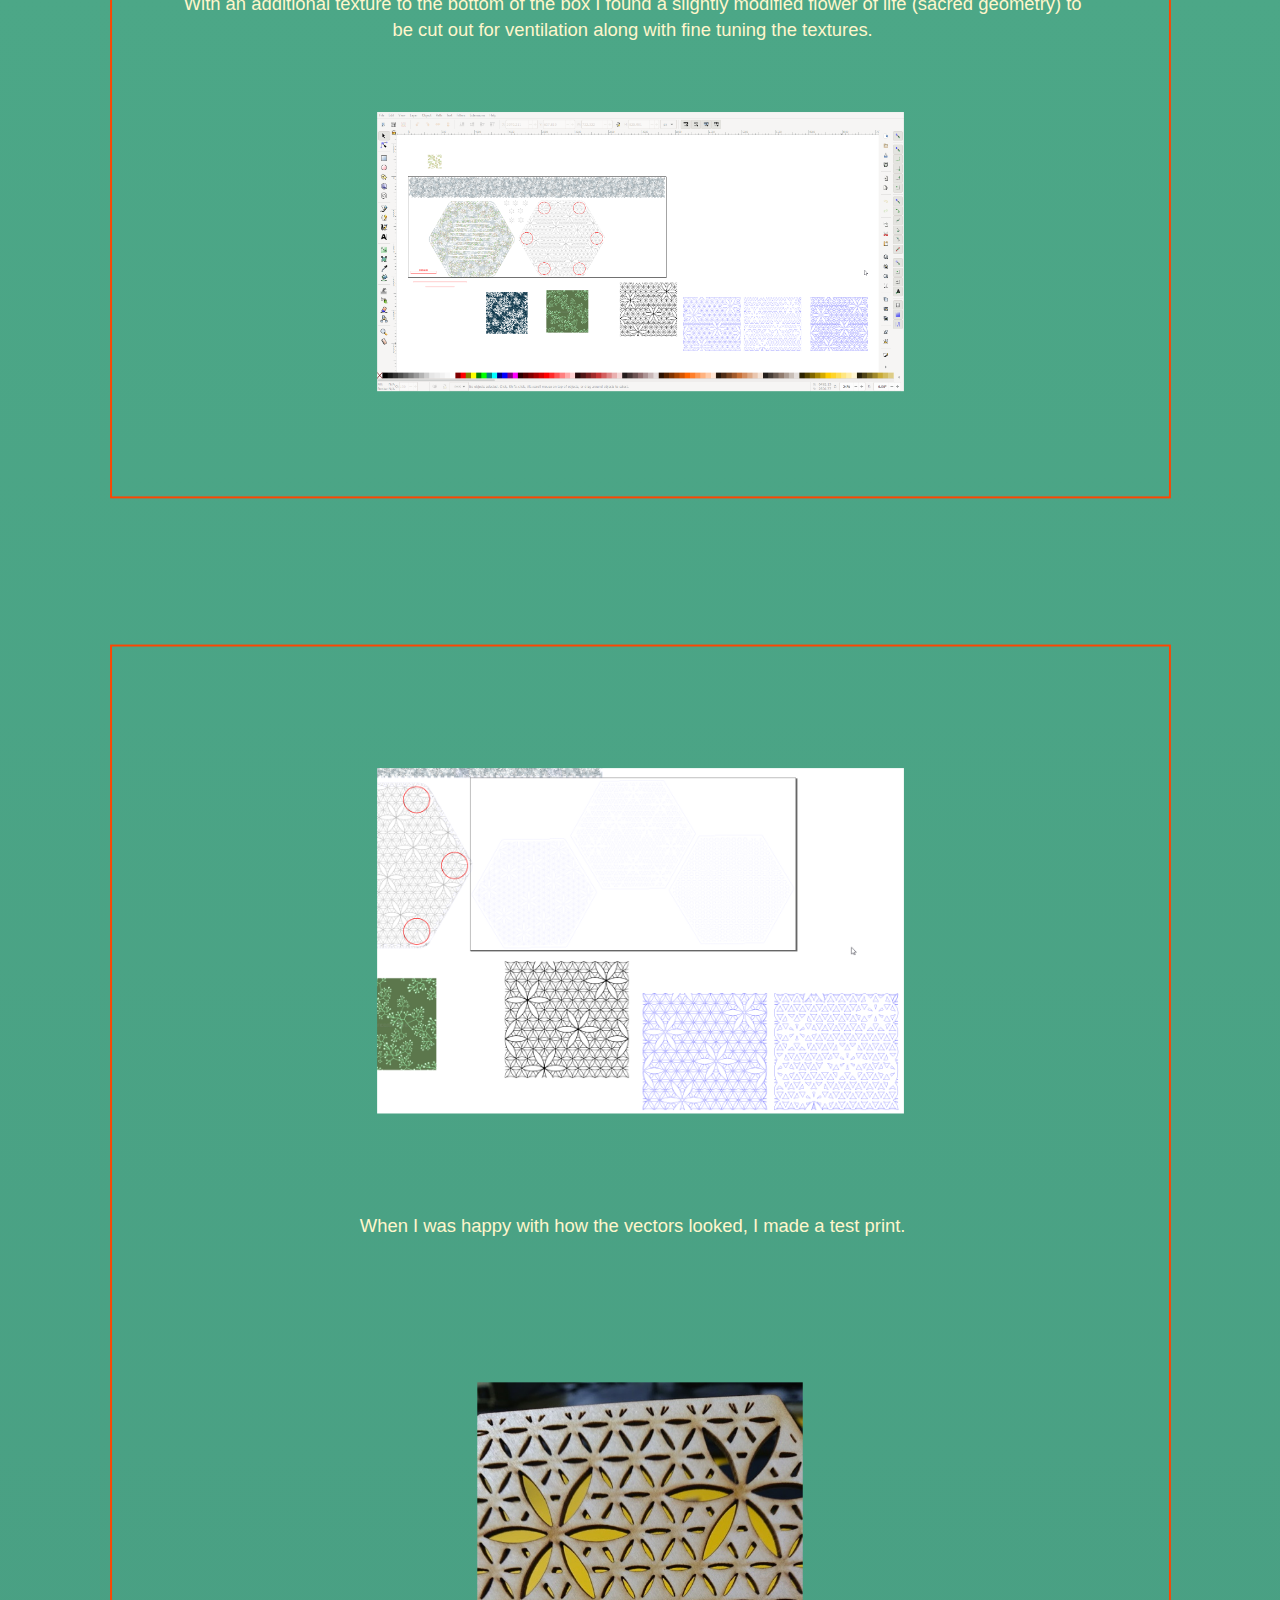
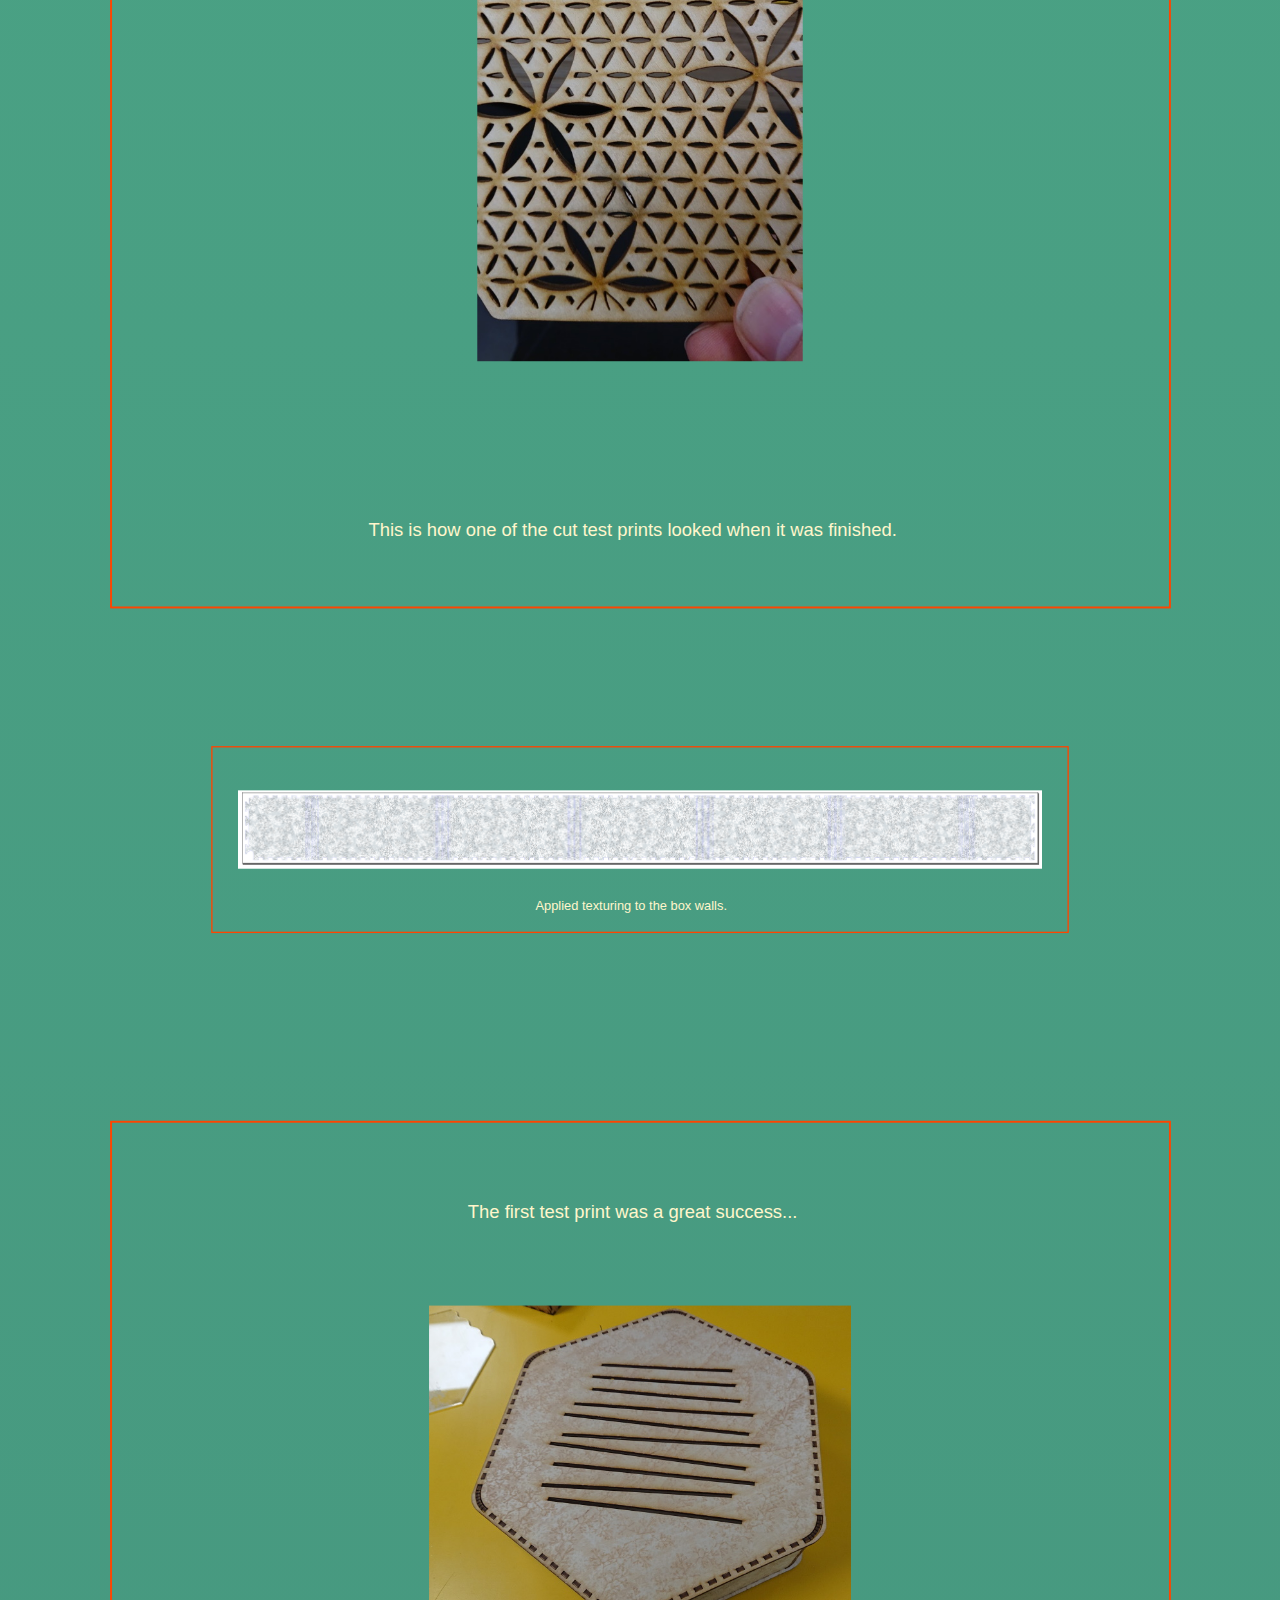
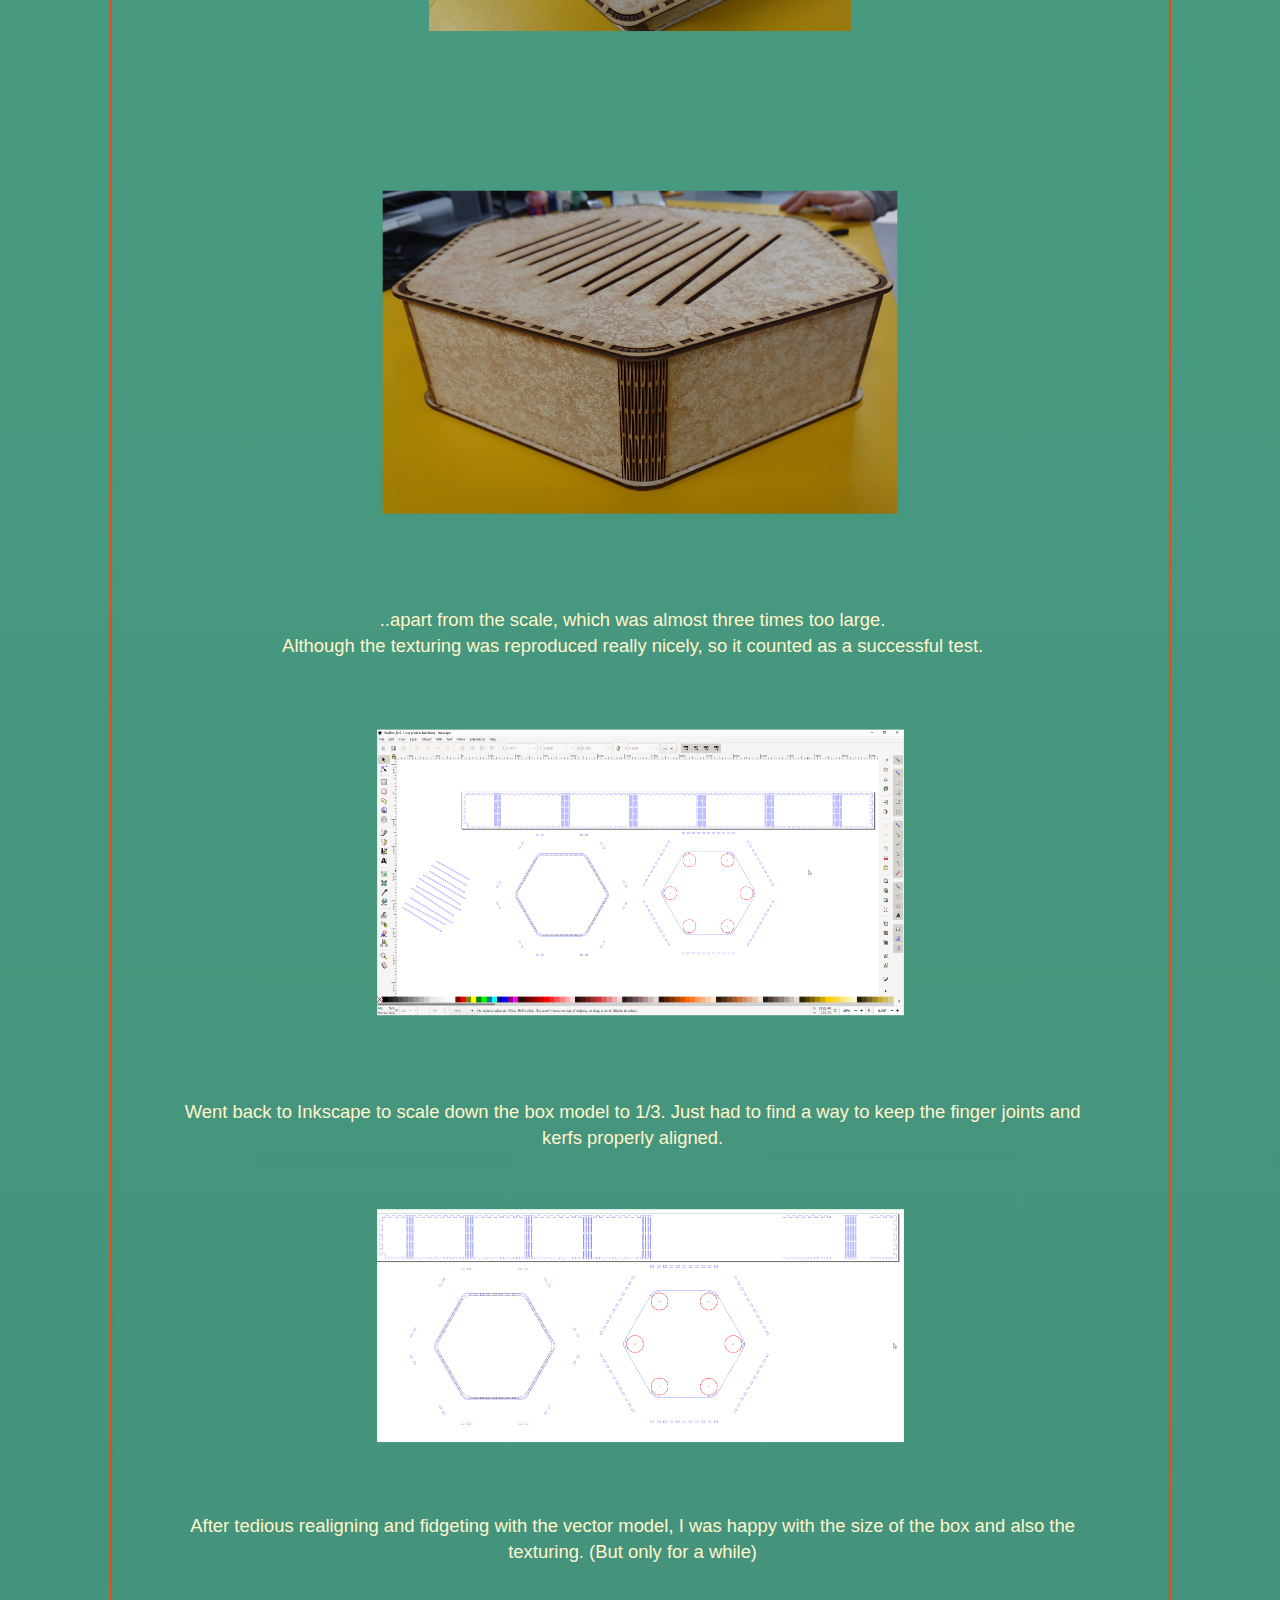
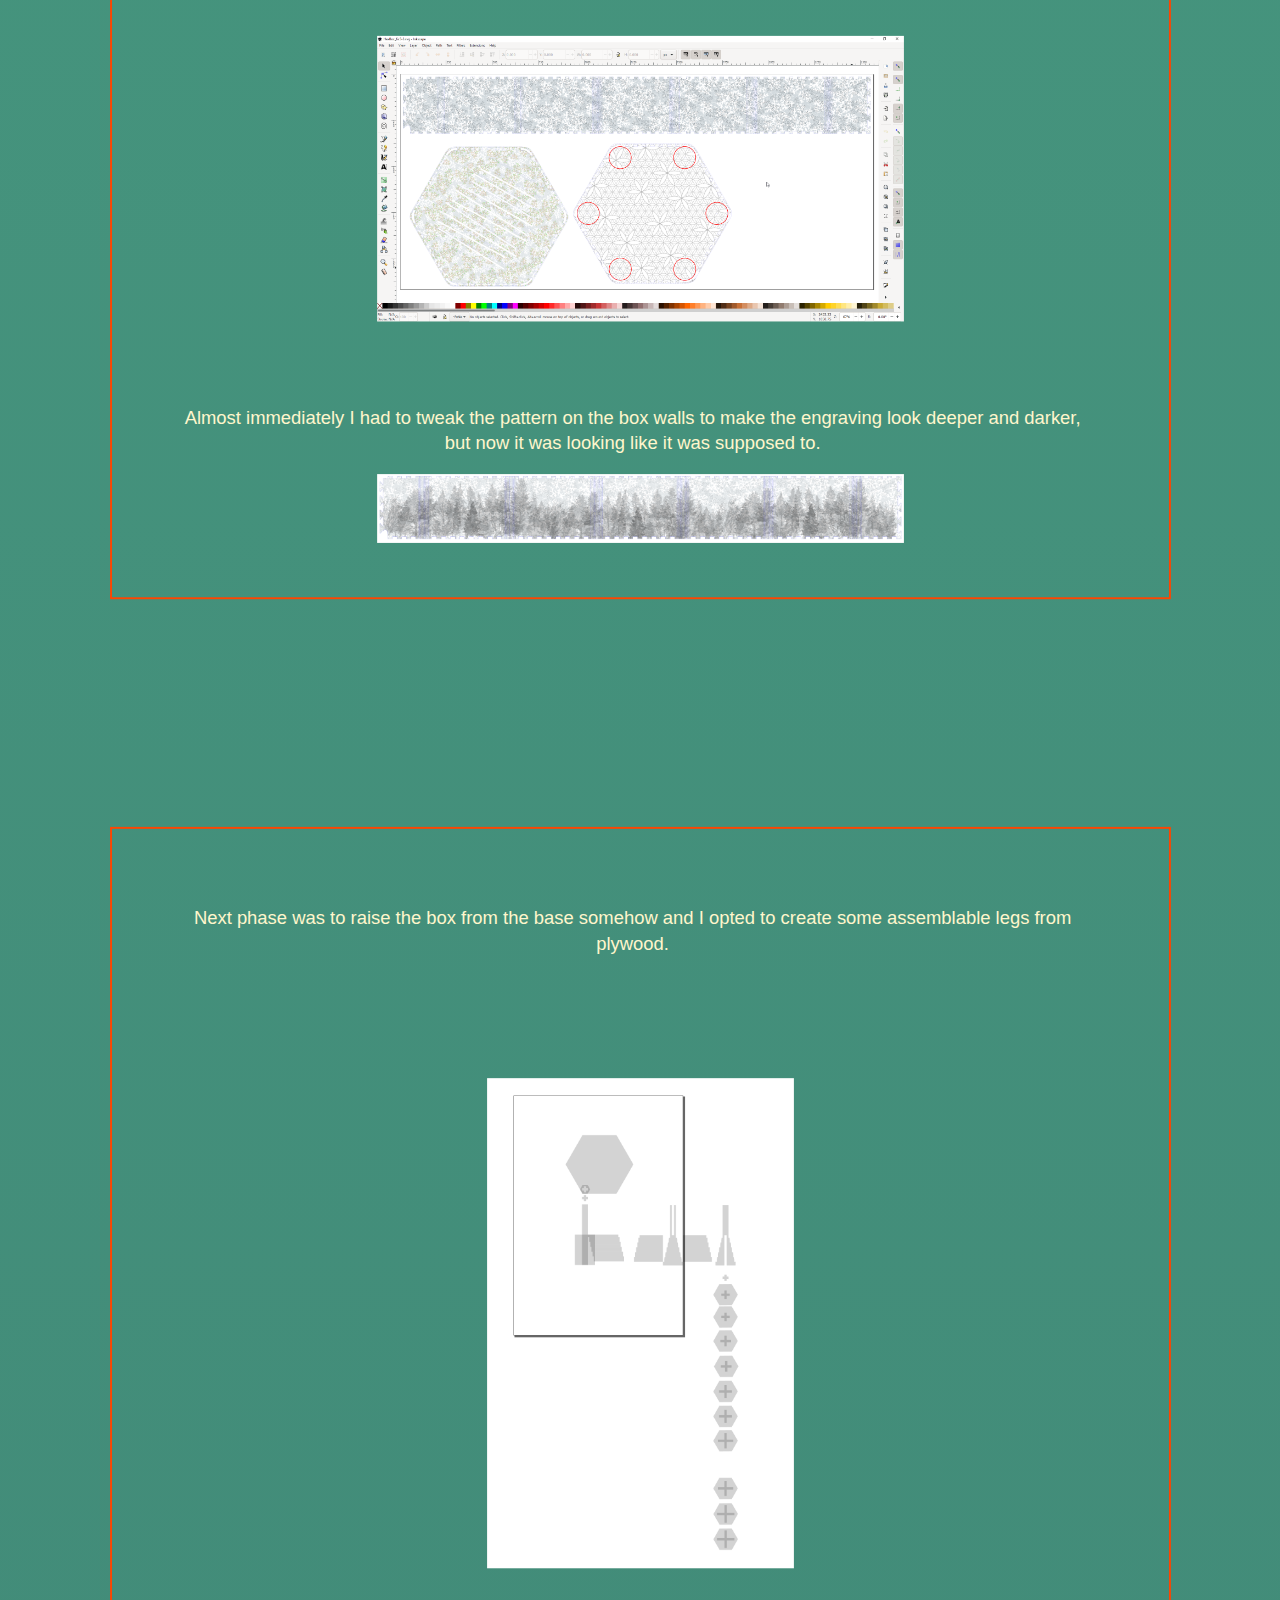
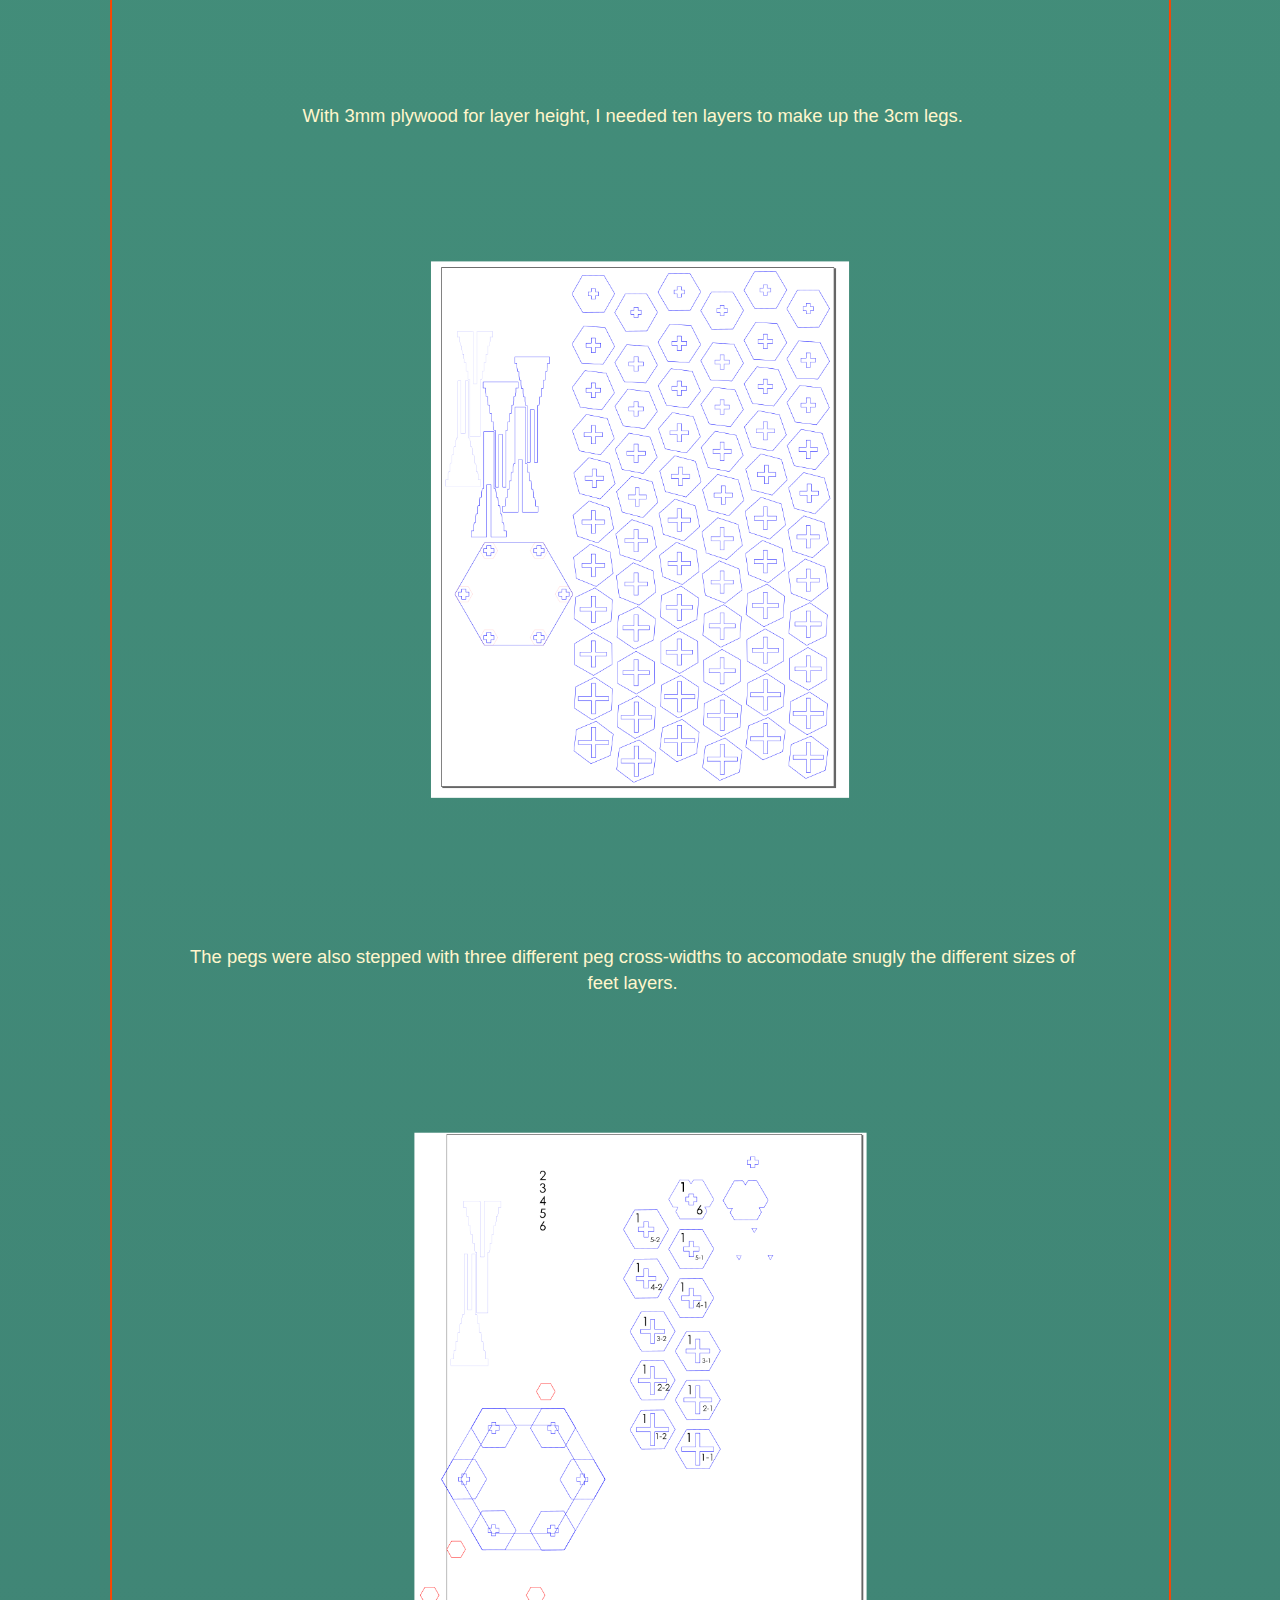
==== commit 7c1bc594: "Update luminaire.html" ====
--- a/luminaire.html
+++ b/luminaire.html
@@ -49,7 +49,7 @@
 </h1>
 
 <h2>
-First finished project: plywood and acrylic custom luminaire art piece:
+First project: plywood and acrylic custom luminaire art piece:
 </h2>
 
 <div class="midbox">
@@ -409,6 +409,63 @@
 
 <br>
 
+<div class="moni">
+  <div class="teksti">
+    Some test engravings had to be done to ensure the desired efect of the trees in the acrylic.<br>
+  </div>
+<img src="img/2-08-akryyli_engrave-test.gif" alt="Engraving in progress...">
+<img src="img/2-09-pienempi_Testiheksa.jpg" alt="finished test engraving"><br>
+</div>
+
+<div class="moni">
+  <div class="teksti">
+    Finished my design for the phantom forest on different acrylic plates after some tweaking of the opacity and the placement of the trees.<br>
+    I also implemented an idea of stencil cutting the top portion of one of the hex plates with blue tinted acrylic mimicking the sky and the lower portion with green engraved acrylic for a forest background mockup.<br>
+  </div>
+    <img src="img/screenshots/1-39-inkscape_tmAH0MofbS.png" alt="inkscape screenshot" width="640px">
+    <img src="img/2-17-vihr_heksan_engraving.jpg" alt="engraving the green acyrlic plate" width="640px">
+    <br>
+  <div class="teksti">
+    After that it was only a matter of getting the final acrylic hex plates to engraved and cut with the laser.
+    <img src="img/2-14-akryylilevyjen_leikkaus-final.gif" alt="laser cutting the acrylic hex plates"><br>
+  </div>
+</div>
+<br>
+<div class="kuvat">
+  <div class="teksti">
+    Finally it was all a matter of getting the light inside, which was just cutting a LED-strip to convenient sized smaller strips and then soldering them together with wire.
+  <br>
+  </div>
+  <img src="img/2-12-kolvattu_nauha01.jpg" alt="finished and soldered led strip"><br>
+  <div class="teksti">
+    Wasn't as easy as I thought at first but managed to get it done and working.<br>
+    Note that I also added one additional white acrylic plate on the bottom the box to diffuse the light more evenly and support the clear plates better from the bottom of the box.<br>
+  </div>
+  <img src="img/2-13-melkein_valmiin_lootan_kasaus.jpg" alt="hex box with the LED-light strip neatly tucked inside"><br>
+  <div class="teksti">
+    The keenest of eyes might have also noticed the inner engraving pattern on the plywood (also on the white diffuser), which was mostly just a curiosity, as it doesn't really show at all from the finished box.<br>
+  </div>
+</div>
+<br>
+<div class="moni">
+  <div class="teksti">
+    One final test of the how the engraving would look like on the acrylic hex plates on top of the light box before final assembly.<br>
+  </div>
+  <img src="img/2-16-melkein_valmis_loota02.jpg" alt="assembly test">
+  <div class="teksti">
+    Then it was just a matter of putting it all together and finally assembling the box to finish it.<br>
+  </div>
+  <img src="img/2-15-melkein_valmis_loota.jpg" height="800px" alt="assembled box">
+  <img src="img/2-20-valmis_loota03.jpg" height="800px" alt="final product"><br>
+  <div class="teksti">
+    ..which wasn't nearly as easily done than said, although after some slightly tougher love with a hammer for the plywood lid it was all in one solid finished piece.<br>
+  </div>
+</div>
+
+
+<br>
+
+
 </body>
 
 </html>
